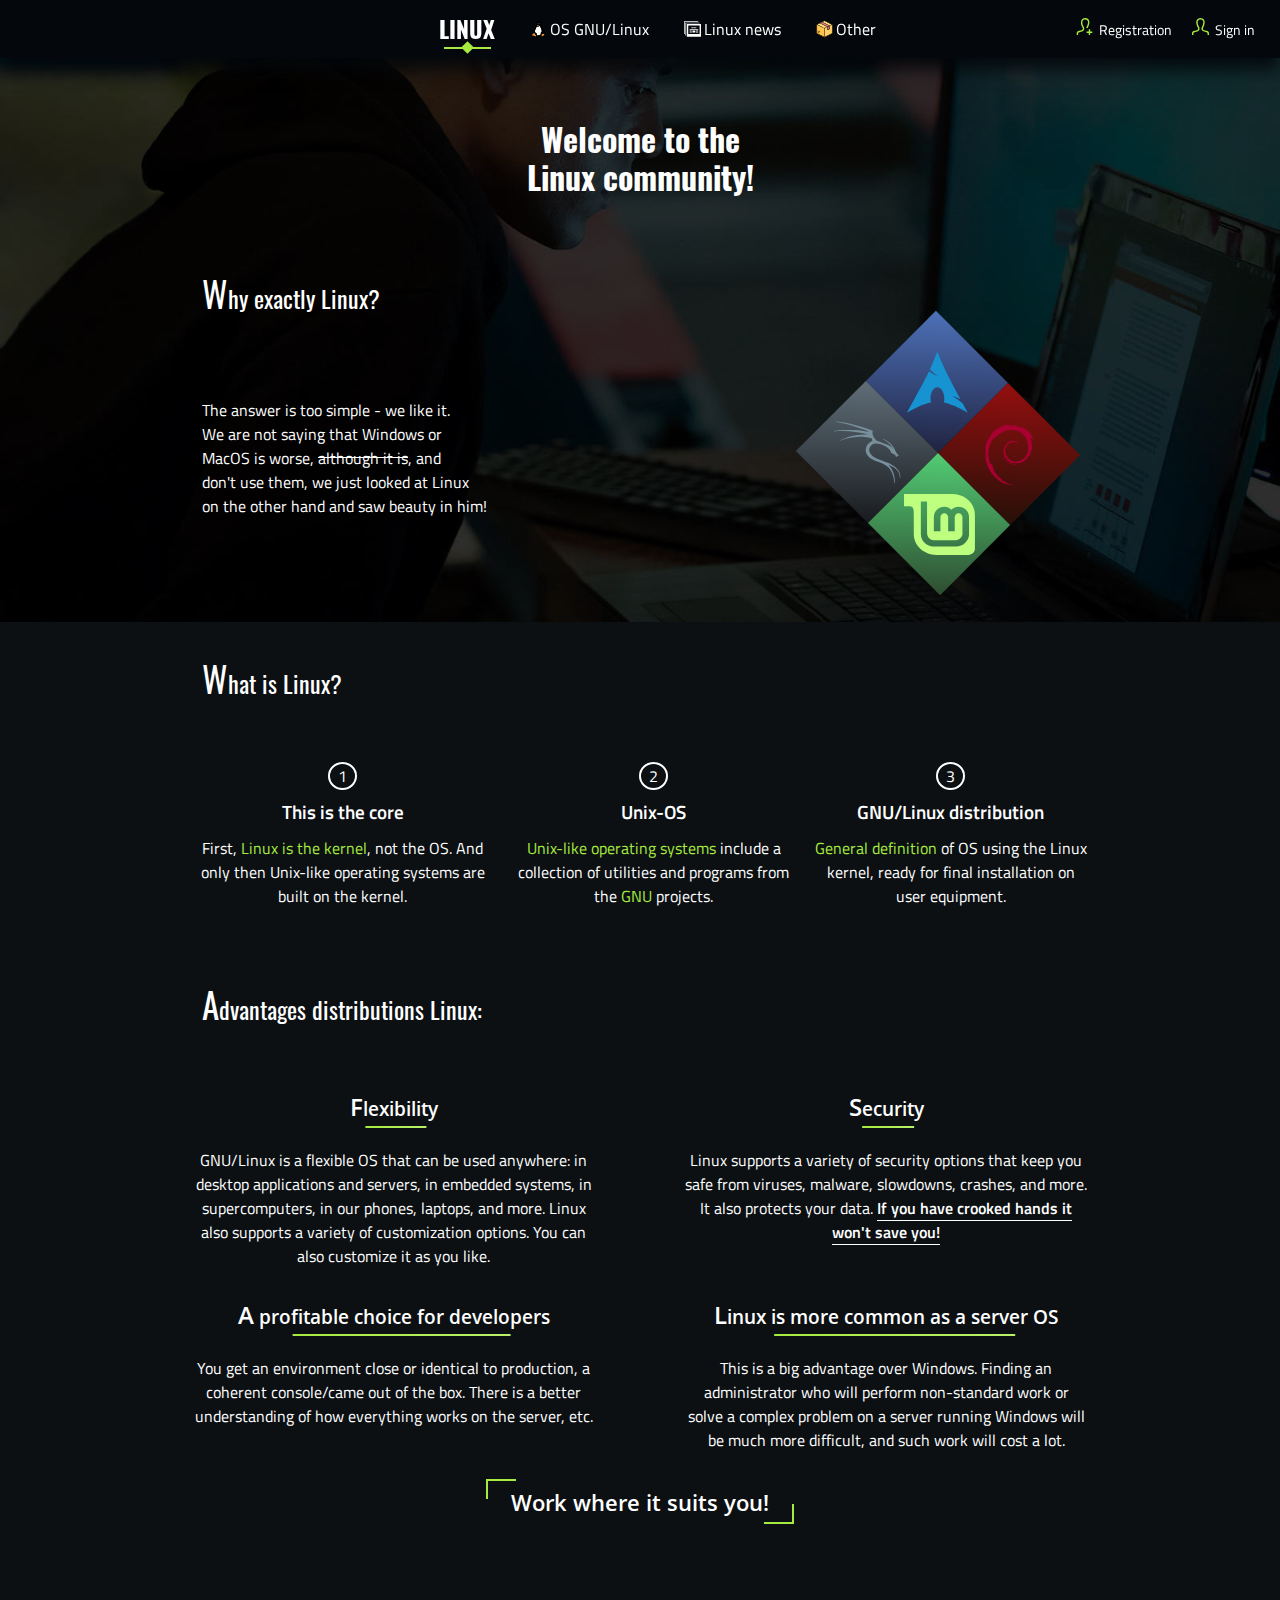
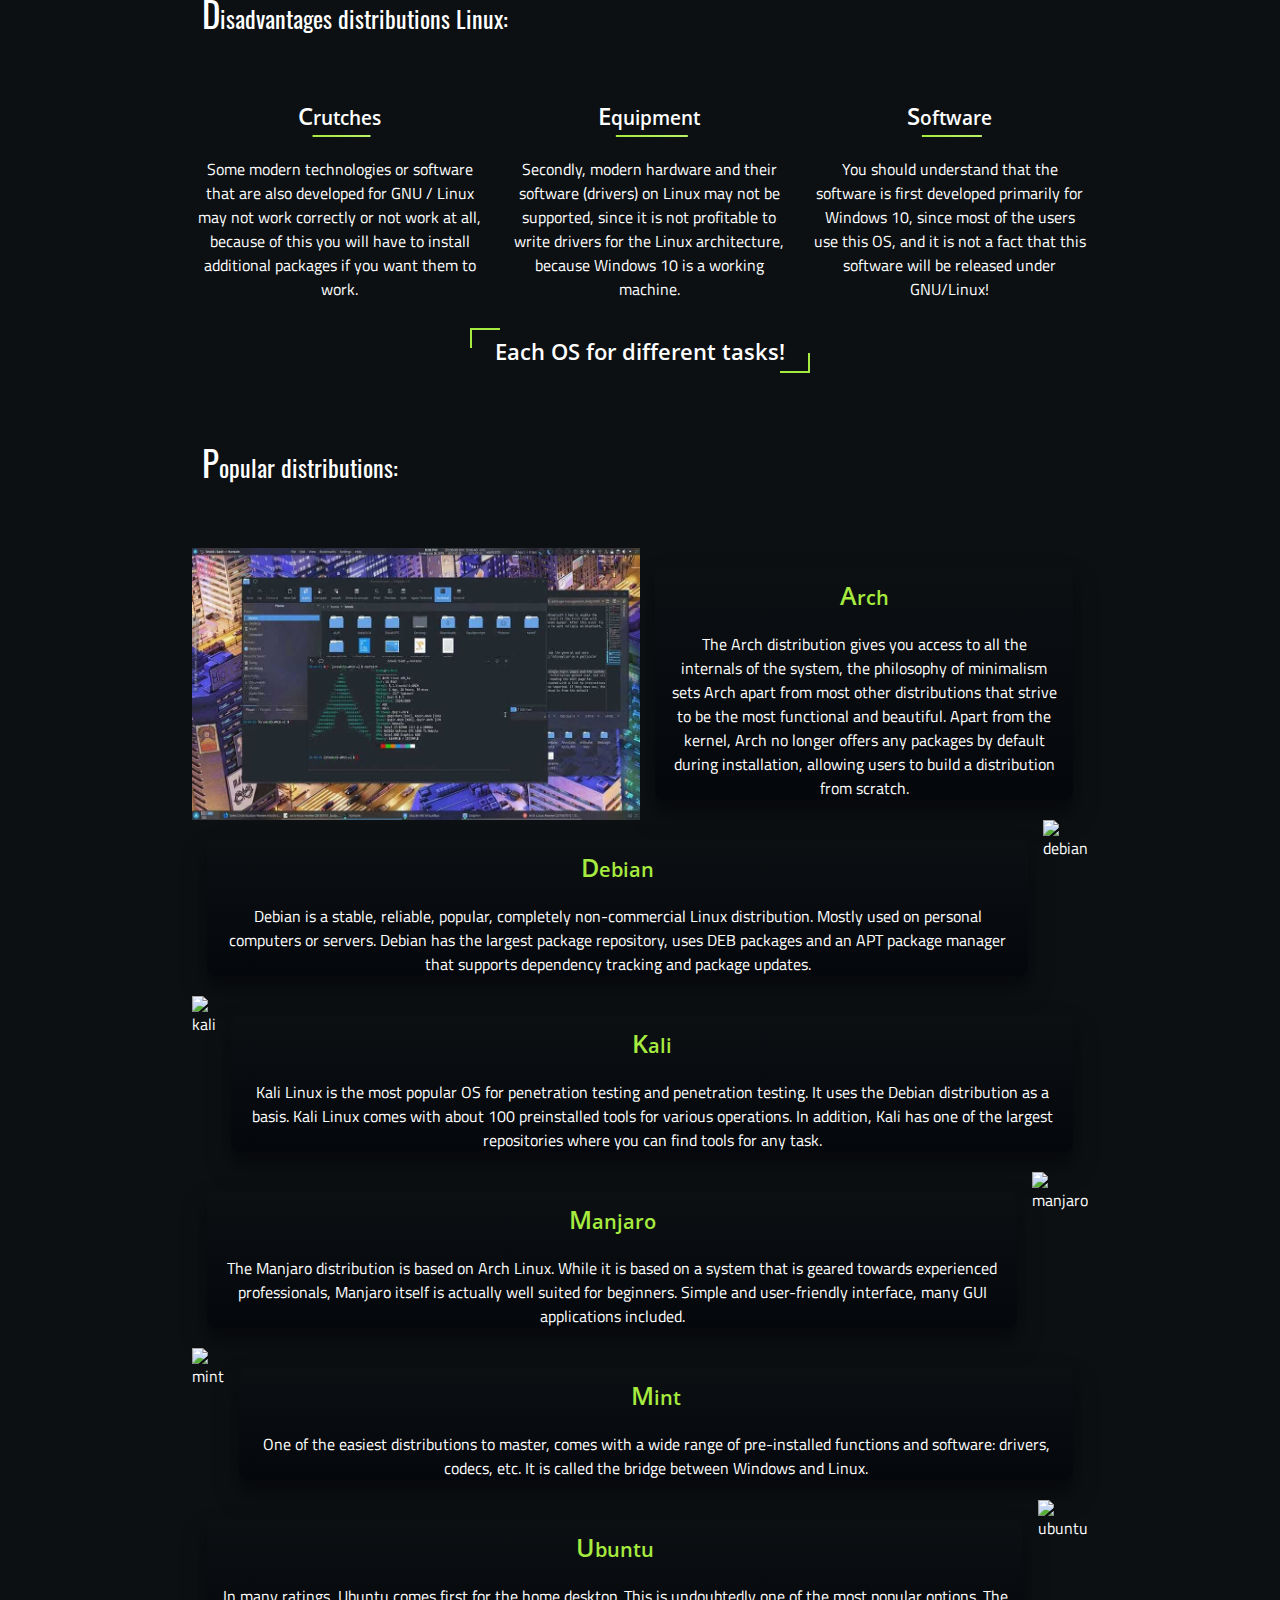
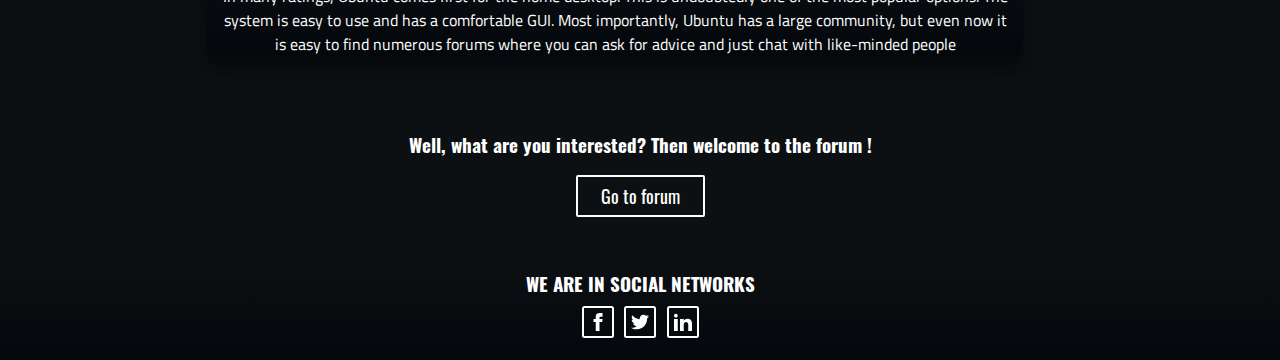
==== index.html @ 573df350 "1) поработал над оформление главное страницы; 2) поработал над оформлением карточки" ====
<!DOCTYPE html>
<html lang="en">
<head>
	<meta charset="UTF-8">
	<meta name="viewport" content="width=device-width, initial-scale=1.0, user-scalable=no">

    <link rel="stylesheet" href="css/main.css">
    <link rel="shortcut icon" href="img/iconsDistributions/linux.svg" type="image/png">
    <!-- <link rel="preload" href="css/main.css" as="style">
    <link rel="preload" href="js/pageWelcome.js" as="script">
    <link rel="preload" href="fonts/TitilliumWeb-Regular.woff" crossorigin="anonymous" as="font"> -->

    <title>Forum Linux - Welcome</title>
</head>

<body>

    <svg style="display: none;">

        <symbol id="facebook" viewBox="0 0 24 24">
            <g>
                <path d="M9 8h-3v4h3v12h5v-12h3.642l.358-4h-4v-1.667c0-.955.192-1.333 1.115-1.333h2.885v-5h-3.808c-3.596 0-5.192 1.583-5.192 4.615v3.385z"/>
            </g>
        </symbol>
    
        <symbol id="twitter" viewBox="0 0 24 24">
            <g>
                <path d="M24 4.557c-.883.392-1.832.656-2.828.775 1.017-.609 1.798-1.574 2.165-2.724-.951.564-2.005.974-3.127 
                1.195-.897-.957-2.178-1.555-3.594-1.555-3.179 0-5.515 2.966-4.797 6.045-4.091-.205-7.719-2.165-10.148-5.144-1.29 
                2.213-.669 5.108 1.523 6.574-.806-.026-1.566-.247-2.229-.616-.054 2.281 1.581 4.415 3.949 4.89-.693.188-1.452.232-2.224.084.626 
                1.956 2.444 3.379 4.6 3.419-2.07 1.623-4.678 2.348-7.29 2.04 2.179 1.397 4.768 2.212 7.548 2.212 9.142 0 14.307-7.721 13.995-14.646.962-.695 
                1.797-1.562 2.457-2.549z"/>
            </g>
        </symbol>
    
        <symbol id="linkedin" viewBox="0 0 24 24">
            <g>
                <path  d="M4.98 3.5c0 1.381-1.11 2.5-2.48 2.5s-2.48-1.119-2.48-2.5c0-1.38 1.11-2.5 
                2.48-2.5s2.48 1.12 2.48 2.5zm.02 4.5h-5v16h5v-16zm7.982 0h-4.968v16h4.969v-8.399c0-4.67 
                6.029-5.052 6.029 0v8.399h4.988v-10.131c0-7.88-8.922-7.593-11.018-3.714v-2.155z"/>
            </g>
        </symbol>
    
    </svg>

    <div class="header-wrapper">
        <header class="header">
            <div class="header__container">
                <h2 class="header__title">Linux</h2>
                <nav class="nav">
                    <ul class="nav__items">
                        <li class="nav__item">
                            <img src="img/iconsDistributions/linux.svg" alt="linux" class="nav__item-img">
                            <a href="pages/osLinux.html" class="nav__item-link main-link">OS GNU/Linux</a>
                        </li>
                        <li class="nav__item">
                            <img src="img/other/newspaper.svg" alt="newspaper" class="nav__item-img">
                            <a href="pages/linuxNews.html" class="nav__item-link main-link">Linux news</a>
                        </li>
                        <li class="nav__item">
                            <img src="img/other/package.svg" alt="package" class="nav__item-img">
                            <a href="pages/other.html" class="nav__item-link main-link">Other</a>
                        </li>
                    </ul>
                </nav>
                <div class="header__other">
                    <lu class="header__other__items">
                        <li class="header__other__item">
                            <a role="button" class="header__other__item-link link-registration main-link">
                                <img src="img/other/user-add.svg" alt="user-add" class="header__other__item-img">
                                Registration
                            </a>
                        </li>
                        <li class="header__other__item">
                            <a role="button" class="header__other__item-link link-sign-in main-link">
                                <img src="img/other/user-come.svg" alt="user-come" class="header__other__item-img">
                                Sign in
                            </a>
                        </li>
                    </lu>
                </div>
                <button type="button" class="header__burger-btn">
                    <span class="header__burger-btn-item">Menu</span>
                </button>
            </div>
        </header>
        <div class="sidebar">
            <ul class="sidebar__items">
                <li class="sidebar__item">
                    <img src="img/iconsDistributions/linux.svg" alt="linux" class="sidebar__item-img">
                    <a href="pages/osLinux.html" class="sidebar__item-link main-link">OS GNU/Linux</a>
                </li>
                <li class="sidebar__item">
                    <img src="img/other/newspaper.svg" alt="newspaper" class="sidebar__item-img">
                    <a href="pages/linuxNews.html" class="sidebar__item-link main-link">Linux News</a>
                </li>
                <li class="sidebar__item">
                    <img src="img/other/package.svg" alt="package" class="sidebar__item-img">
                    <a href="pages/other.html" class="sidebar__item-link main-link">Other</a>
                </li>
            </ul>
            <hr>
            <div class="registration-entrance">
                <ul class="sidebar__items">
                    <li class="sidebar__item">
                        <a href="#" class="sidebar__item-link link-registration main-link">
                            <img src="img/other/user-add.svg" alt="user-add">
                            Register
                        </a>
                    </li>
                    <li class="sidebar__item">
                        <a href="#" class="sidebar__item-link link-sign-in main-link">
                            <img src="img/other/user-come.svg" alt="user-come">
                            Sign in
                        </a>
                    </li>
                </ul>
            </div>
            <div class="sidebar__text">
                <h2 class="sidebar__title">
                    Linux is cool !
                </h2>
            </div>
        </div>
    </div>

    <div class="main__intro">
        <div class="container">
            <h1 class="main__intro-title">Welcome to the<br>Linux community!</h1>
            <h2 class="main__intro-content__title subtopic-title" title="Why exactly Linux?">Why exactly Linux?</h2>
            <div class="main__intro-content">
                <div class="main__intro-content__text">
                    <p>
                        The answer is too simple - we like it. </br> We are not saying that Windows or </br> MacOS is worse, <s>although it is</s>, and
                        </br> don't use them, we just looked at Linux </br> on the other hand and saw beauty in him!
                    </p>
                </div>
                <div class="main__intro-content__img-back">
                    <div class="main__intro-content__img-back-item back-blue">
                        <img src="img/iconsDistributions/arch.svg" alt="">
                    </div>
                    <div class="main__intro-content__img-back-item back-red">
                        <img src="img/iconsDistributions/debian.svg" alt="">
                    </div>
                    <div class="main__intro-content__img-back-item back-gray">
                        <img src="img/iconsDistributions/kali.svg" alt="">
                    </div>
                    <div class="main__intro-content__img-back-item back-green">
                        <img src="img/iconsDistributions/mint.svg" alt="">
                    </div>
                </div>
            </div>
        </div>
    </div>

    <div class="history">
        <div class="history__container">
            <h2 class="history__title subtopic-title" title="What is Linux?">What is Linux?</h2>
            <div class="history__content">
                <div class="history__content__items">
                    <div class="history__content-item">
                        <div class="history__content-item-score">
                            <span>1</span>
                        </div>
                        <h3 class="history__content-item-title">This is the core</h3>
                        <div class="history__content-item-description">
                            <p>
                                First, <a href="https://en.wikipedia.org/wiki/Linux_kernel" target="blank" class="description-link main-link">Linux is the kernel</a>,
                                not the OS. And only then Unix-like operating systems are built on the kernel.
                            </p>
                        </div>
                    </div>
                    <div class="history__content-item">
                        <div class="history__content-item-score">
                            <span>2</span>
                        </div>
                        <h3 class="history__content-item-title">Unix-OS</h3>
                        <div class="history__content-item-description">
                            <p>
                                <a href="https://en.wikipedia.org/wiki/Unix-like" target="blank" class="description-link main-link">Unix-like operating systems</a>
                                include a collection of utilities and programs from the <a href="https://en.wikipedia.org/wiki/GNU" target="blank" class="description-link main-link">
                                GNU</a> projects.
                            </p>
                        </div>
                    </div>
                    <div class="history__content-item">
                        <div class="history__content-item-score">
                            <span>3</span>
                        </div>
                        <h3 class="history__content-item-title">GNU/Linux distribution</h3>
                        <div class="history__content-item-description">
                            <p>
                                <a href="https://en.wikipedia.org/wiki/Linux_distribution" target="blank" class="description-link main-link">General definition</a>
                                of OS using the Linux kernel, ready for final installation on user equipment.
                            </p>
                        </div>
                    </div>
                </div>
                <div class="history__content__btns">
                    <a role="button" class="slider__btn slider__btn__left hide">
                        <img src="img/other/arrow.svg" alt="">
                    </a>
                    <a role="button" class="slider__btn slider__btn__right">
                        <img src="img/other/arrow.svg" alt="">
                    </a>
                </div>
            </div>
        </div>
    </div>

    <div class="advantages">
        <div class="container">
            <h2 class="advantages__title subtopic-title">Advantages distributions Linux:</h2>
            <div class="advantages__items">
                <div class="advantages__item">
                    <h3 class="advantages__item-title">Flexibility</h3>
                    <div class="advantages__item-description">
                        <p>
                            GNU/Linux is a flexible OS that can be used anywhere: in desktop applications and servers, in
                            embedded systems, in supercomputers, in our phones, laptops, and more. Linux also supports
                            a variety of customization options. You can also customize it as you like.
                        </p>
                    </div>
                </div>
                <div class="advantages__item">
                    <h3 class="advantages__item-title">Security</h3>
                    <div class="advantages__item-description">
                        <p>
                            Linux supports a variety of security options that keep you safe from viruses, malware,
                            slowdowns, crashes, and more. It also protects your data.
                            <span>If you have crooked hands it won't save you!</span>
                        </p>
                    </div>
                </div>
                <div class="advantages__item">
                    <h3 class="advantages__item-title">A profitable choice for developers</h3>
                    <div class="advantages__item-description">
                        <p>
                            You get an environment close or identical to production, a coherent console/came out of the box.
                            There is a better understanding of how everything works on the server, etc.
                        </p>
                    </div>
                </div>
                <div class="advantages__item">
                    <h3 class="advantages__item-title">Linux is more common as a server OS</h3>
                    <div class="advantages__item-description">
                        <p>
                            This is a big advantage over Windows. Finding an administrator who will perform non-standard work or
                            solve a complex problem on a server running Windows will be much more difficult, and such work will cost a lot.
                        </p>
                    </div>
                </div>
            </div>
            <div class="advantages__quote">
                <h3 class="quote">Work where it suits you!</h3>
            </div>
        </div>
    </div>

    <div class="disadvantages">
        <div class="container">
            <h2 class="disadvantages__title subtopic-title">Disadvantages distributions Linux:</h2>
            <div class="disadvantages__items">
                <div class="disadvantages__item">
                    <h3 class="disadvantages__item-title">Crutches</h3>
                    <div class="disadvantages__item-description">
                        <p>
                            Some modern technologies or software that are also developed for GNU / Linux may not work correctly
                            or not work at all, because of this you will have to install additional packages if you want them to work.
                        </p>
                    </div>
                </div>
                <div class="disadvantages__item">
                    <h3 class="disadvantages__item-title">Equipment</h3>
                    <div class="disadvantages__item-description">
                        <p>
                            Secondly, modern hardware and their software (drivers) on Linux may not be supported, since
                            it is not profitable to write drivers for the Linux architecture, because Windows 10 is a working machine.
                        </p>
                    </div>
                </div>
                <div class="disadvantages__item">
                    <h3 class="disadvantages__item-title">Software</h3>
                    <div class="disadvantages__item-description">
                        <p>
                            You should understand that the software is first developed primarily for Windows 10, since most of
                            the users use this OS, and it is not a fact that this software will be released under GNU/Linux!
                        </p>
                    </div>
                </div>
            </div>
            <h3 class="quote">Each OS for different tasks!</h3>
        </div>
    </div>

    <div class="pop-distributions">
        <div class="container">
            <h2 class="pop-distributions__title subtopic-title">Popular distributions:</h2>
            <div class="pop-distributions__content">
                <div class="pop-distributions__content__items">
                    <div class="pop-distributions__content-item">
                        <img src="img/popularDistributions/arch.jpg" data="img/popularDistributions/arch.jpg" alt="arch" class="pop-distributions__content-item-img">
                        <div class="pop-distributions__content-item-text">
                            <h4 class="pop-distributions__content-item-title">
                                <a href="https://en.wikipedia.org/wiki/Arch_Linux" target="blank" class="pop-distributions__content-item-link main-link">Arch</a>
                            </h4>
                            <div class="pop-distributions__content-item-description">
                                <p>
                                    The Arch distribution gives you access to all the internals of the system, the philosophy
                                    of minimalism sets Arch apart from most other distributions that strive to be the most
                                    functional and beautiful. Apart from the kernel, Arch no longer offers any packages by
                                    default during installation, allowing users to build a distribution from scratch.
                                </p>
                            </div>
                        </div>
                    </div>
                    <div class="pop-distributions__content-item">
                        <div class="pop-distributions__content-item-text">
                            <h4 class="pop-distributions__content-item-title">
                                <a href="https://en.wikipedia.org/wiki/Debian" target="blank" class="pop-distributions__content-item-link main-link">Debian</a>
                            </h4>
                            <div class="pop-distributions__content-item-description">
                                <p>
                                    Debian is a stable, reliable, popular, completely non-commercial Linux distribution. Mostly
                                    used on personal computers or servers. Debian has the largest package repository, uses DEB
                                    packages and an APT package manager that supports dependency tracking and package updates.
                                </p>
                            </div>
                        </div>
                        <img src="" data="img/popularDistributions/debian.jpg" alt="debian" class="pop-distributions__content-item-img">
                    </div>
                    <div class="pop-distributions__content-item">
                        <img src="" data="img/popularDistributions/kali.jpg" alt="kali" class="pop-distributions__content-item-img">
                        <div class="pop-distributions__content-item-text">
                            <h4 class="pop-distributions__content-item-title">
                                <a href="https://en.wikipedia.org/wiki/Kali_Linux" target="blank" class="pop-distributions__content-item-link main-link">Kali</a>
                            </h4>
                            <div class="pop-distributions__content-item-description">
                                <p>
                                    Kali Linux is the most popular OS for penetration testing and penetration testing. It uses
                                    the Debian distribution as a basis. Kali Linux comes with about 100 preinstalled tools for various
                                    operations. In addition, Kali has one of the largest repositories where you can find tools
                                    for any task.
                                </p>
                            </div>
                        </div>
                    </div>
                    <div class="pop-distributions__content-item">
                        <div class="pop-distributions__content-item-text">
                            <h4 class="pop-distributions__content-item-title">
                                <a href="https://en.wikipedia.org/wiki/Manjaro" target="blank" class="pop-distributions__content-item-link main-link">Manjaro</a>
                            </h4>
                            <div class="pop-distributions__content-item-description">
                                <p>
                                    The Manjaro distribution is based on Arch Linux. While it is based on a system that is geared
                                    towards experienced professionals, Manjaro itself is actually well suited for beginners.
                                    Simple and user-friendly interface, many GUI applications included.
                                </p>
                            </div>
                        </div>
                        <img src="" data="img/popularDistributions/manjaro.jpg" alt="manjaro" class="pop-distributions__content-item-img">
                    </div>
                    <div class="pop-distributions__content-item">
                        <img src="" data="img/popularDistributions/mint.jpg" alt="mint" class="pop-distributions__content-item-img">
                        <div class="pop-distributions__content-item-text">
                            <h4 class="pop-distributions__content-item-title">
                                <a href="https://en.wikipedia.org/wiki/Linux_Mint" target="blank" class="pop-distributions__content-item-link main-link">Mint</a>
                            </h4>
                            <div class="pop-distributions__content-item-description">
                                <p>
                                    One of the easiest distributions to master, comes with a wide range of pre-installed
                                    functions and software: drivers, codecs, etc. It is called the bridge between Windows and Linux.
                                </p>
                            </div>
                        </div>
                    </div>
                    <div class="pop-distributions__content-item">
                        <div class="pop-distributions__content-item-text">
                            <h4 class="pop-distributions__content-item-title">
                                <a href="https://en.wikipedia.org/wiki/Ubuntu" target="blank" class="pop-distributions__content-item-link main-link">Ubuntu</a>
                            </h4>
                            <div class="pop-distributions__content-item-description">
                                <p>
                                    In many ratings, Ubuntu comes first for the home desktop. This is undoubtedly one of
                                    the most popular options. The system is easy to use and has a comfortable GUI. Most importantly, Ubuntu has a large community,
                                    but even now it is easy to find numerous forums where you can ask for advice and just chat with like-minded people
                                </p>
                            </div>
                        </div>
                        <img src="" data="img/popularDistributions/ubuntu.jpg" alt="ubuntu" class="pop-distributions__content-item-img">
                    </div>
                </div>
            </div>
            <div class="pop-distributions-back-btn">
                <h3>Well, what are you interested? Then welcome to the forum !</h3>
                <a href="main.html" class="pop-distributions-btn">Go to forum</a>
            </div>
        </div>
    </div>

    <footer class="footer">
        <div class="container">
            <h3 class="footer__title">We are in social networks</h3>
            <div class="footer__items-socialnet">
                <div class="footer__item-socialnet">
                    <a href="#" class="footer__item-socialnet-link">
                        <svg class="footer__item-socialnet-img">
                            <use xlink:href="#facebook"></use>
                        </svg>
                    </a>
                </div>
                <div class="footer__item-socialnet">
                    <a href="#" class="footer__item-socialnet-link">
                        <svg class="footer__item-socialnet-img">
                            <use xlink:href="#twitter"></use>
                        </svg>
                    </a>
                    </div>
                <div class="footer__item-socialnet">
                    <a href="#" class="footer__item-socialnet-link">
                        <svg class="footer__item-socialnet-img">
                            <use xlink:href="#linkedin"></use>
                        </svg>
                    </a>
                </div>
            </div>
        </div>
    </footer>

    <script src="js/pageWelcome.js"></script>
    <script src="js/script.js"></script>
    <script src="js/mainApp.js"></script>

</body>

</html>
---- css/main.css ----
@font-face {
  font-family: 'Titillium Web';
  src: url("../fonts/TitilliumWeb-SemiBold.woff") format("woff");
  font-weight: 700;
  font-style: normal;
  font-display: swap;
}

@font-face {
  font-family: 'Titillium Web';
  src: url("../fonts/TitilliumWeb-Regular.woff") format("woff");
  font-weight: 400;
  font-style: normal;
  font-display: swap;
}

@font-face {
  font-family: 'Titillium Web';
  src: url("../fonts/TitilliumWeb-Light.woff") format("woff");
  font-weight: 300;
  font-style: normal;
  font-display: swap;
}

@font-face {
  font-family: 'Oswald';
  src: url("../fonts/Oswald-Regular.woff") format("woff");
  font-weight: 400;
  font-style: normal;
  font-display: swap;
}

@font-face {
  font-family: 'Oswald';
  src: url("../fonts/Oswald-Bold.woff") format("woff");
  font-weight: 700;
  font-style: normal;
  font-display: swap;
}

@font-face {
  font-family: 'Open Sans';
  src: url("../fonts/OpenSans-SemiBold.woff") format("woff");
  font-weight: 700;
  font-style: normal;
  font-display: swap;
}

*,
*::before,
*::after {
  -webkit-box-sizing: border-box;
          box-sizing: border-box;
}

::-webkit-scrollbar {
  width: 7px;
  height: 4px;
  background-color: #04070b;
}

::-webkit-scrollbar-thumb {
  background-color: rgba(186, 240, 105, 0.9);
  border-radius: 8px;
}

body {
  margin: 0;
  font-family: "Titillium Web", sans-serif;
  background: #0c1013;
  color: #fff;
}

h1, h2, h3, h4, h5, h6, p, li, ul {
  margin: 0;
  padding: 0;
}

a {
  text-decoration: none;
}

hr {
  border: 0.5px solid #a6eb3f;
  width: 70%;
  margin: 15px auto;
}

.quote {
  margin: 0 auto;
  font-size: 22px;
  margin-top: 5px;
  font-family: "Open Sans", sans-serif;
  position: relative;
  display: table;
}

.quote:before {
  content: "";
  position: absolute;
  top: -25%;
  left: -25px;
  width: 30px;
  height: 20px;
  border-top: 2px solid #a6eb3f;
  border-left: 2px solid #a6eb3f;
}

.quote:after {
  content: "";
  position: absolute;
  bottom: -25%;
  right: -25px;
  width: 30px;
  height: 20px;
  border-bottom: 2px solid #a6eb3f;
  border-right: 2px solid #a6eb3f;
}

@media (max-width: 350px) {
  .quote:before, .quote:after {
    display: none;
  }
}

.main-link {
  position: relative;
  -webkit-transition: all 0.2s;
  transition: all 0.2s;
}

.main-link:before {
  content: "";
  width: 0;
  height: 2.5px;
  position: absolute;
  bottom: -3px;
  left: 50%;
  background: -webkit-gradient(linear, left top, right top, from(#a6eb3f), to(#baf069));
  background: linear-gradient(to right, #a6eb3f, #baf069);
  -webkit-transition: all 0.3s;
  transition: all 0.3s;
}

.main-link:hover:before {
  width: 100%;
  left: 0;
}

.description-link {
  color: #a6eb3f;
}

.subtopic-title {
  margin-bottom: 60px;
  margin-left: 10px;
  font-family: "Oswald", sans-serif;
  font-weight: 400;
  display: inline-block;
}

.subtopic-title:first-letter {
  font-size: 35px;
}

@media (max-width: 425px) {
  .subtopic-title {
    margin-bottom: 40px;
  }
}

.container {
  max-width: 70%;
  margin: 0 auto;
  position: relative;
  z-index: 5;
}

@media (max-width: 940px) {
  .container {
    max-width: 80%;
  }
}

@media (max-width: 425px) {
  .container {
    max-width: 85%;
  }
}

.slider__btn {
  margin: 8px;
  cursor: pointer;
}

.slider__btn.hide {
  pointer-events: none;
  opacity: 0.4;
}

.slider__btn__left img {
  -webkit-transform: rotate(180deg);
          transform: rotate(180deg);
}

.sidebar {
  height: 100vh;
  width: 30%;
  right: -30%;
  position: fixed;
  -webkit-transition: all 0.45s;
  transition: all 0.45s;
  background-color: #04070b;
  overflow: scroll;
}

.sidebar .registration-entrance {
  margin-top: 30px;
}

.sidebar .registration-entrance img {
  width: 24px;
}

.sidebar.active {
  right: 0;
}

.sidebar__items {
  margin: 12px auto auto;
  max-width: 55%;
}

.sidebar__item {
  list-style: none;
  margin: 12px 0;
  display: -webkit-box;
  display: -ms-flexbox;
  display: flex;
}

.sidebar__item-img {
  width: 28px;
  margin-right: 15px;
}

.sidebar__item-link {
  color: #fff;
}

.sidebar__item:last-child {
  margin-bottom: 0;
}

.sidebar__title {
  text-align: center;
  margin-top: 25%;
  font-size: 22px;
  font-family: "Oswald", sans-serif;
}

@media (min-width: 701px) {
  .sidebar {
    width: 30%;
    right: -30%;
  }
  .sidebar.active {
    right: -30%;
  }
}

@media (max-width: 700px) {
  .sidebar {
    width: 38%;
    right: -38%;
  }
}

@media (max-width: 500px) {
  .sidebar {
    width: 53%;
    right: -53%;
  }
}

@media (max-width: 350px) {
  .sidebar {
    width: 70%;
    right: -70%;
  }
}

.header {
  display: -webkit-box;
  display: -ms-flexbox;
  display: flex;
  -webkit-box-align: center;
      -ms-flex-align: center;
          align-items: center;
  background: #04070b;
  -webkit-box-shadow: 0 13px 15px -1px rgba(4, 7, 11, 0.85);
          box-shadow: 0 13px 15px -1px rgba(4, 7, 11, 0.85);
  width: 100%;
  position: relative;
  height: 58px;
}

.header__container {
  max-width: 1030px;
  margin: 0 auto;
  display: -webkit-box;
  display: -ms-flexbox;
  display: flex;
  -webkit-box-align: center;
      -ms-flex-align: center;
          align-items: center;
}

.header-wrapper {
  position: fixed;
  width: 100%;
  z-index: 20;
}

.header .nav {
  max-width: 100%;
  display: -webkit-box;
  display: -ms-flexbox;
  display: flex;
  -webkit-box-align: center;
      -ms-flex-align: center;
          align-items: center;
}

.header .nav__items {
  display: -webkit-box;
  display: -ms-flexbox;
  display: flex;
  padding: 0;
}

.header .nav__item {
  list-style: none;
  display: -webkit-box;
  display: -ms-flexbox;
  display: flex;
  -webkit-box-orient: horizontal;
  -webkit-box-direction: normal;
      -ms-flex-direction: row;
          flex-direction: row;
  margin-right: 35px;
}

.header .nav__item:last-child {
  margin-right: 0;
}

.header .nav__item-img {
  width: 17px;
  margin-right: 3px;
}

.header .nav__item-link {
  color: #fff;
}

.header__other {
  position: absolute;
  right: 25px;
}

.header__other__items {
  display: -webkit-box;
  display: -ms-flexbox;
  display: flex;
}

.header__other__item {
  list-style: none;
  display: -webkit-box;
  display: -ms-flexbox;
  display: flex;
  margin-right: 20px;
}

.header__other__item:last-child {
  margin-right: 0;
}

.header__other__item-img {
  width: 17px;
  margin-right: 3px;
}

.header__other__item-link {
  color: #fff;
  font-size: 14px;
  cursor: pointer;
}

.header__title {
  margin: 0 35px;
  text-transform: uppercase;
  font-size: 23px;
  position: relative;
  font-family: "Oswald", sans-serif;
}

.header__title:after {
  content: "";
  background: #a6eb3f;
  position: absolute;
  width: 84%;
  height: 2.5px;
  bottom: -3px;
  left: 4.9px;
}

.header__title:before {
  content: "";
  background: #a6eb3f;
  position: absolute;
  width: 9px;
  height: 9px;
  bottom: -6px;
  left: 42%;
  -webkit-transform: rotate(45deg);
          transform: rotate(45deg);
}

.header__title .nav:nth-child(3) {
  margin-left: 60px;
}

.header__burger-btn {
  display: none;
  padding: 10px 1px;
  margin-top: 5px;
  cursor: pointer;
  position: absolute;
  background: none;
  outline: none;
  border: none;
  right: 10%;
}

.header__burger-btn-item {
  display: block;
  width: 22px;
  height: 3.5px;
  font-size: 0;
  color: transparent;
  border-radius: 4px;
  position: relative;
  background-color: #a6eb3f;
}

.header__burger-btn-item:before, .header__burger-btn-item:after {
  content: "";
  height: 100%;
  background-color: #a6eb3f;
  border-radius: 4px;
  width: 22px;
  height: 3.5px;
  position: absolute;
  right: 0;
  -webkit-transition: all 0.3s;
  transition: all 0.3s;
}

.header__burger-btn-item:before {
  top: -8px;
}

.header__burger-btn-item:after {
  bottom: -8px;
}

.header__burger-btn.active-btn .header__burger-btn-item {
  width: 0;
}

.header__burger-btn.active-btn .header__burger-btn-item:before {
  -webkit-transform: rotate(45deg);
          transform: rotate(45deg);
  top: 0;
  width: 24px;
}

.header__burger-btn.active-btn .header__burger-btn-item:after {
  -webkit-transform: rotate(-45deg);
          transform: rotate(-45deg);
  bottom: 0;
  width: 24px;
}

@media (max-width: 1100px) {
  .header__other__item-link {
    font-size: 0;
    color: transparent;
  }
  .header__other__item-img {
    margin-bottom: 3px;
  }
}

@media (max-width: 820px) {
  .header__other {
    position: fixed;
    top: 83%;
    right: 4%;
    background-color: #04070b;
    border-radius: 20px;
  }
  .header__other__items {
    display: block;
  }
  .header__other__item {
    margin: 0 7px 18px 7px;
  }
  .header__other__item:first-child {
    margin-top: 18px;
  }
  .header__other__item img {
    margin: 0;
    -webkit-transition: -webkit-transform 0.15s;
    transition: -webkit-transform 0.15s;
    transition: transform 0.15s;
    transition: transform 0.15s, -webkit-transform 0.15s;
  }
  .header__other__item img:hover {
    -webkit-transform: scale(1.15);
            transform: scale(1.15);
  }
  .header__other .main-link:before {
    display: none;
  }
}

@media (max-width: 700px) {
  .header .nav__item {
    margin-right: 20px;
  }
}

@media (max-width: 620px) {
  .header {
    height: 56px;
  }
  .header__container {
    width: 80%;
  }
  .header__title {
    margin: 0;
  }
  .header__burger-btn {
    display: block;
  }
  .header .nav, .header__other {
    display: none;
  }
}

.main__intro {
  padding-top: 120px;
  position: relative;
  background: url("../img/other/MrRobot.jpg") center no-repeat;
  background-size: cover;
  padding-bottom: 70px;
}

.main__intro::after {
  content: '';
  position: absolute;
  top: 0;
  left: 0;
  right: 0;
  bottom: 0;
  background: rgba(0, 0, 0, 0.8);
  z-index: 2;
}

.main__intro-title {
  line-height: 1.2;
  font-family: "Oswald", sans-serif;
  font-size: 32px;
  text-align: center;
}

.main__intro-content {
  margin-top: 35px;
  display: -webkit-box;
  display: -ms-flexbox;
  display: flex;
  -webkit-box-pack: justify;
      -ms-flex-pack: justify;
          justify-content: space-between;
  -webkit-box-align: center;
      -ms-flex-align: center;
          align-items: center;
}

.main__intro-content p {
  margin-top: 10px;
  padding: 10px;
}

.main__intro-content__title {
  margin-left: 10px;
  margin-bottom: 0;
  margin-top: 70px;
}

.main__intro-content__img-back {
  display: -webkit-box;
  display: -ms-flexbox;
  display: flex;
  -ms-flex-wrap: wrap;
      flex-wrap: wrap;
  -webkit-transform: rotate(45deg);
          transform: rotate(45deg);
  margin-left: 5%;
  -webkit-box-pack: center;
      -ms-flex-pack: center;
          justify-content: center;
}

.main__intro-content__img-back-item {
  width: 34%;
  display: -webkit-box;
  display: -ms-flexbox;
  display: flex;
}

.main__intro-content__img-back-item.back-red {
  background: -webkit-gradient(linear, left top, right bottom, from(#940f0f), to(#261008));
  background: linear-gradient(to right bottom, #940f0f, #261008);
}

.main__intro-content__img-back-item.back-blue {
  background: -webkit-gradient(linear, left top, right bottom, from(#4d71b8), to(#202341));
  background: linear-gradient(to right bottom, #4d71b8, #202341);
}

.main__intro-content__img-back-item.back-green {
  background: -webkit-gradient(linear, left top, right bottom, from(#52cc74), to(#2e4d31));
  background: linear-gradient(to right bottom, #52cc74, #2e4d31);
}

.main__intro-content__img-back-item.back-gray {
  background: -webkit-gradient(linear, left top, right bottom, from(#606e78), to(#181b1f));
  background: linear-gradient(to right bottom, #606e78, #181b1f);
}

.main__intro-content__img-back img {
  width: 75px;
  padding: 2px;
  margin: 12px auto;
  -webkit-transform: rotate(-45deg);
          transform: rotate(-45deg);
}

@media (min-width: 635px) and (max-width: 790px) {
  .main__intro-content__img-back-item {
    width: 38%;
  }
}

@media (max-width: 635px) {
  .main__intro-content {
    -ms-flex-wrap: wrap;
        flex-wrap: wrap;
  }
  .main__intro-content__text {
    margin: 0 auto;
    text-align: center;
  }
  .main__intro-content__img-back {
    margin: 25% auto 0;
  }
}

@media (max-width: 360px) {
  .main__intro-content__img-back-item {
    width: 34%;
  }
  .main__intro-content__img-back-item img {
    width: 70px;
    padding: 0;
  }
}

.history {
  margin-top: 30px;
  position: relative;
}

.history__container {
  max-width: 70%;
  margin: 0 auto;
}

.history__content__items {
  display: -webkit-box;
  display: -ms-flexbox;
  display: flex;
  -webkit-transition: -webkit-transform 0.5s;
  transition: -webkit-transform 0.5s;
  transition: transform 0.5s;
  transition: transform 0.5s, -webkit-transform 0.5s;
}

.history__content__btns {
  text-align: center;
  margin-top: 25px;
  display: none;
}

.history__content-item {
  text-align: center;
  -webkit-transition: all 0.2s;
  transition: all 0.2s;
  border-radius: 8px;
}

.history__content-item:nth-child(2) {
  margin: 0 20px;
}

.history__content-item-score span {
  border: 2px solid #fff;
  border-radius: 50%;
  padding: 0 8px;
}

.history__content-item-title {
  margin: 10px 0;
}

.history__content-item:hover {
  -webkit-transform: scale(1.05);
          transform: scale(1.05);
  background: -webkit-gradient(linear, left bottom, left top, from(#04070b), to(#0c1013));
  background: linear-gradient(to top, #04070b, #0c1013);
  -webkit-box-shadow: 0 14px 28px rgba(0, 0, 0, 0.25), 0 10px 10px rgba(0, 0, 0, 0.22);
          box-shadow: 0 14px 28px rgba(0, 0, 0, 0.25), 0 10px 10px rgba(0, 0, 0, 0.22);
}

@media (min-width: 619px) {
  .history .history__content__items {
    -webkit-transform: translateX(0%);
            transform: translateX(0%);
  }
}

@media (max-width: 620px) {
  .history .history__content__btns {
    display: block;
  }
  .history .history__container {
    overflow: hidden;
    max-width: 85%;
    margin: 0 auto;
  }
  .history .history__content__items {
    -webkit-transform: translateX(0%);
            transform: translateX(0%);
  }
  .history .history__content-item {
    padding-top: 5px;
    -webkit-box-flex: 0;
        -ms-flex: 0 0 100%;
            flex: 0 0 100%;
    max-width: 100%;
  }
}

@media (max-width: 425px) {
  .history .history__container {
    max-width: 90%;
  }
}

.advantages {
  margin-top: 70px;
}

.advantages__items {
  display: -webkit-box;
  display: -ms-flexbox;
  display: flex;
  -webkit-box-pack: justify;
      -ms-flex-pack: justify;
          justify-content: space-between;
  -ms-flex-wrap: wrap;
      flex-wrap: wrap;
}

.advantages__item {
  text-align: center;
  margin: 0 20px 30px 0;
  width: 45%;
}

.advantages__item-title {
  margin-bottom: 25px;
  position: relative;
  display: inline-block;
  font-family: "Open Sans", sans-serif;
}

.advantages__item-title:first-letter {
  font-size: 24px;
}

.advantages__item-title:after {
  content: "";
  position: absolute;
  bottom: -5px;
  left: 0;
  width: 70%;
  height: 2px;
  -webkit-transform: translate(25%);
          transform: translate(25%);
  background: -webkit-gradient(linear, left top, right top, from(#a6eb3f), to(#baf069));
  background: linear-gradient(to right, #a6eb3f, #baf069);
}

.advantages__item-description span {
  font-weight: 700;
  border-bottom: 1.5px solid #fff;
}

.advantages__item:nth-child(even) {
  margin-right: 0;
}

@media (max-width: 500px) {
  .advantages .advantages__item {
    width: 100%;
    margin: 0 20px 30px 20px;
  }
}

.disadvantages {
  margin-top: 70px;
}

.disadvantages__items {
  display: -webkit-box;
  display: -ms-flexbox;
  display: flex;
  -webkit-box-pack: justify;
      -ms-flex-pack: justify;
          justify-content: space-between;
  text-align: center;
}

.disadvantages__item {
  margin: 0 20px 30px 0;
  max-width: 33.333%;
}

.disadvantages__item-title {
  margin-bottom: 25px;
  font-family: "Open Sans", sans-serif;
  display: inline-block;
  position: relative;
}

.disadvantages__item-title:first-letter {
  font-size: 24px;
}

.disadvantages__item-title:after {
  content: "";
  position: absolute;
  bottom: -5px;
  left: 0;
  width: 70%;
  height: 2px;
  -webkit-transform: translate(25%);
          transform: translate(25%);
  background: -webkit-gradient(linear, left top, right top, from(#a6eb3f), to(#baf069));
  background: linear-gradient(to right, #a6eb3f, #baf069);
}

.disadvantages__item:last-child {
  margin-right: 0;
}

@media (max-width: 840px) {
  .disadvantages .disadvantages__items {
    -ms-flex-wrap: wrap;
        flex-wrap: wrap;
  }
  .disadvantages .disadvantages__item {
    margin: 0 20px 30px 20px;
    max-width: 100%;
  }
}

.pop-distributions {
  margin-top: 70px;
}

.pop-distributions__content-item {
  display: -webkit-box;
  display: -ms-flexbox;
  display: flex;
}

.pop-distributions__content-item-text {
  margin: 20px 15px;
  text-align: center;
  border-radius: 8px;
  background: -webkit-gradient(linear, left bottom, left top, from(#04070b), to(#0c1013));
  background: linear-gradient(to top, #04070b, #0c1013);
  -webkit-box-shadow: 0 14px 28px rgba(0, 0, 0, 0.25), 0 10px 10px rgba(0, 0, 0, 0.22);
          box-shadow: 0 14px 28px rgba(0, 0, 0, 0.25), 0 10px 10px rgba(0, 0, 0, 0.22);
}

.pop-distributions__content-item-title {
  margin-bottom: 20px;
  margin-top: 10px;
  font-size: 20px;
  font-family: "Open Sans", sans-serif;
}

.pop-distributions__content-item-title:first-letter {
  font-size: 25px;
}

.pop-distributions__content-item-link {
  color: #a6eb3f;
}

.pop-distributions__content-item-description {
  padding: 0 15px;
}

.pop-distributions__content-item-img {
  max-width: 50%;
}

.pop-distributions-back-btn {
  text-align: center;
  margin-top: 55px;
}

.pop-distributions-back-btn h3 {
  margin-bottom: 25px;
  font-family: "Oswald", sans-serif;
}

.pop-distributions-btn {
  padding: 6px 23px;
  font-size: 18px;
  font-family: "Oswald", sans-serif;
  color: #fff;
  margin-top: 40px;
  border: 0;
  border-radius: 2px;
  -webkit-transition: background-color 0.15s, color 0.15s;
  transition: background-color 0.15s, color 0.15s;
  border: 2px solid #fff;
  border-radius: 2px;
}

.pop-distributions-btn:hover {
  background-color: #baf069;
  color: #0c1013;
  border: 2px solid #a6eb3f;
}

@media (max-width: 940px) {
  .pop-distributions__content-item {
    -ms-flex-wrap: wrap;
        flex-wrap: wrap;
  }
  .pop-distributions__content-item-text {
    margin: 20px 5px;
  }
  .pop-distributions__content-item-img {
    max-width: 100%;
    border-radius: 3px;
  }
  .pop-distributions__content-item-img:nth-child(odd) {
    -webkit-box-ordinal-group: 2;
        -ms-flex-order: 1;
            order: 1;
  }
}

.tabs-section {
  padding-top: 120px;
}

.tabs-section__items {
  max-width: 60%;
  display: -webkit-box;
  display: -ms-flexbox;
  display: flex;
  -webkit-box-pack: justify;
      -ms-flex-pack: justify;
          justify-content: space-between;
}

.tabs-section__item {
  display: -webkit-box;
  display: -ms-flexbox;
  display: flex;
}

.tabs-section__item-img {
  width: 20px;
  margin-right: 3px;
}

.tabs-section__item-link {
  color: #fff;
}

@media (max-width: 620px) {
  .tabs-section {
    display: none;
  }
}

.main-content {
  margin-top: 100px;
}

.main-content__items {
  max-width: 60%;
}

.main-content__item {
  margin-bottom: 55px;
  padding: 3%;
}

.main-content__item-title {
  margin-bottom: 6px;
}

.main-content__item-link {
  color: #fff;
  -webkit-transition: color 0.1s;
  transition: color 0.1s;
}

.main-content__item-link:hover {
  color: #baf069;
}

.main-content__item-data {
  display: -webkit-box;
  display: -ms-flexbox;
  display: flex;
  -ms-flex-wrap: wrap;
      flex-wrap: wrap;
  -webkit-box-align: center;
      -ms-flex-align: center;
          align-items: center;
  margin-bottom: 12px;
}

.main-content__item-data__item {
  margin-right: 12px;
}

.main-content__item-data-author {
  display: -webkit-box;
  display: -ms-flexbox;
  display: flex;
  -webkit-box-align: center;
      -ms-flex-align: center;
          align-items: center;
}

.main-content__item-data-author:before {
  content: ' ';
  margin-right: 5px;
  display: block;
  background-image: url("../img/other/user-come.svg");
  background-size: 16px 16px;
  height: 16px;
  width: 16px;
  opacity: 0.8;
}

.main-content__item-data-publication-date {
  display: -webkit-box;
  display: -ms-flexbox;
  display: flex;
  -webkit-box-align: center;
      -ms-flex-align: center;
          align-items: center;
}

.main-content__item-data-publication-date:before {
  content: ' ';
  margin-right: 5px;
  display: block;
  background-image: url("../img/other/calendar.svg");
  background-size: 16px 16px;
  height: 16px;
  width: 16px;
  opacity: 0.8;
}

.main-content__item-data-viewing {
  display: -webkit-box;
  display: -ms-flexbox;
  display: flex;
  -webkit-box-align: center;
      -ms-flex-align: center;
          align-items: center;
}

.main-content__item-data-viewing:before {
  content: ' ';
  margin-right: 5px;
  display: block;
  background-image: url("../img/other/eye.svg");
  background-size: 16px 16px;
  height: 16px;
  width: 16px;
  opacity: 0.8;
}

.main-content__item-btn {
  margin-top: 16px;
  display: -webkit-box;
  display: -ms-flexbox;
  display: flex;
  -webkit-box-pack: end;
      -ms-flex-pack: end;
          justify-content: flex-end;
}

.main-content__item-btn-link {
  color: #fff;
  padding: 6px 16px;
  border: 2px solid #fff;
  border-radius: 2px;
  -webkit-transition: color 0.1s, background 0.1s, border 0.1s;
  transition: color 0.1s, background 0.1s, border 0.1s;
}

.main-content__item-btn-link:hover {
  background-color: #baf069;
  border: 2px solid #baf069;
  color: #04070b;
}

@media (max-width: 620px) {
  .main-content {
    padding-top: 100px;
    margin-top: 0;
  }
  .main-content__items {
    max-width: 100%;
  }
  .main-content__item {
    margin-bottom: 30px;
  }
}

.footer {
  height: 100px;
  margin-top: 50px;
  background: -webkit-gradient(linear, left bottom, left top, from(#04070b), to(#0c1013));
  background: linear-gradient(to top, #04070b, #0c1013);
}

.footer__title {
  text-transform: uppercase;
  text-align: center;
  padding-top: 10px;
  font-family: "Oswald";
}

.footer__items-socialnet {
  display: -webkit-box;
  display: -ms-flexbox;
  display: flex;
  -webkit-box-pack: justify;
      -ms-flex-pack: justify;
          justify-content: space-between;
  max-width: 115px;
  margin: auto;
  margin-top: 10px;
}

.footer__item-socialnet {
  width: 30px;
  height: 30px;
  display: -webkit-box;
  display: -ms-flexbox;
  display: flex;
  -webkit-box-pack: center;
      -ms-flex-pack: center;
          justify-content: center;
  -webkit-box-align: center;
      -ms-flex-align: center;
          align-items: center;
}

.footer__item-socialnet-link {
  display: -webkit-box;
  display: -ms-flexbox;
  display: flex;
  -webkit-box-pack: center;
      -ms-flex-pack: center;
          justify-content: center;
  -webkit-box-align: center;
      -ms-flex-align: center;
          align-items: center;
  width: 32px;
  height: 32px;
  border: 2px solid #fff;
  border-radius: 2.5px;
  -webkit-transition: border 0.2s, background-color 0.2s;
  transition: border 0.2s, background-color 0.2s;
}

.footer__item-socialnet-link:hover {
  border: 2px solid #baf069;
  background-color: #baf069;
}

.footer__item-socialnet-link:hover .footer__item-socialnet-img {
  fill: #04070b;
}

.footer__item-socialnet-img {
  fill: #fff;
  height: 18px;
  -webkit-transition: fill 0.2s;
  transition: fill 0.2s;
}

.home-btn {
  position: fixed;
  bottom: 35px;
  left: 35px;
  background-color: transparent;
  outline: none;
  cursor: pointer;
  width: 35px;
  height: 35px;
  border: 2px solid #a6eb3f;
  border-radius: 50%;
}

.home-btn img {
  position: absolute;
  left: 4.5px;
  bottom: 7px;
  height: 22px;
  width: 22px;
}

@media (max-width: 700px) {
  .home-btn {
    display: none;
  }
}

.header__container-page {
  margin-left: 8%;
  margin-top: 10px;
}

.header__container-page-logo-text {
  display: -webkit-box;
  display: -ms-flexbox;
  display: flex;
  -webkit-box-align: center;
      -ms-flex-align: center;
          align-items: center;
}

.header__logo {
  width: 46px;
}

.header__text {
  margin-left: 18px;
  font-family: "Oswald";
}
---- css/main.css ----
@font-face {
  font-family: 'Titillium Web';
  src: url("../fonts/TitilliumWeb-SemiBold.woff") format("woff");
  font-weight: 700;
  font-style: normal;
  font-display: swap;
}

@font-face {
  font-family: 'Titillium Web';
  src: url("../fonts/TitilliumWeb-Regular.woff") format("woff");
  font-weight: 400;
  font-style: normal;
  font-display: swap;
}

@font-face {
  font-family: 'Titillium Web';
  src: url("../fonts/TitilliumWeb-Light.woff") format("woff");
  font-weight: 300;
  font-style: normal;
  font-display: swap;
}

@font-face {
  font-family: 'Oswald';
  src: url("../fonts/Oswald-Regular.woff") format("woff");
  font-weight: 400;
  font-style: normal;
  font-display: swap;
}

@font-face {
  font-family: 'Oswald';
  src: url("../fonts/Oswald-Bold.woff") format("woff");
  font-weight: 700;
  font-style: normal;
  font-display: swap;
}

@font-face {
  font-family: 'Open Sans';
  src: url("../fonts/OpenSans-SemiBold.woff") format("woff");
  font-weight: 700;
  font-style: normal;
  font-display: swap;
}

*,
*::before,
*::after {
  -webkit-box-sizing: border-box;
          box-sizing: border-box;
}

::-webkit-scrollbar {
  width: 7px;
  height: 4px;
  background-color: #04070b;
}

::-webkit-scrollbar-thumb {
  background-color: rgba(186, 240, 105, 0.9);
  border-radius: 8px;
}

body {
  margin: 0;
  font-family: "Titillium Web", sans-serif;
  background: #0c1013;
  color: #fff;
}

h1, h2, h3, h4, h5, h6, p, li, ul {
  margin: 0;
  padding: 0;
}

a {
  text-decoration: none;
}

hr {
  border: 0.5px solid #a6eb3f;
  width: 70%;
  margin: 15px auto;
}

.quote {
  margin: 0 auto;
  font-size: 22px;
  margin-top: 5px;
  font-family: "Open Sans", sans-serif;
  position: relative;
  display: table;
}

.quote:before {
  content: "";
  position: absolute;
  top: -25%;
  left: -25px;
  width: 30px;
  height: 20px;
  border-top: 2px solid #a6eb3f;
  border-left: 2px solid #a6eb3f;
}

.quote:after {
  content: "";
  position: absolute;
  bottom: -25%;
  right: -25px;
  width: 30px;
  height: 20px;
  border-bottom: 2px solid #a6eb3f;
  border-right: 2px solid #a6eb3f;
}

@media (max-width: 350px) {
  .quote:before, .quote:after {
    display: none;
  }
}

.main-link {
  position: relative;
  -webkit-transition: all 0.2s;
  transition: all 0.2s;
}

.main-link:before {
  content: "";
  width: 0;
  height: 2.5px;
  position: absolute;
  bottom: -3px;
  left: 50%;
  background: -webkit-gradient(linear, left top, right top, from(#a6eb3f), to(#baf069));
  background: linear-gradient(to right, #a6eb3f, #baf069);
  -webkit-transition: all 0.3s;
  transition: all 0.3s;
}

.main-link:hover:before {
  width: 100%;
  left: 0;
}

.description-link {
  color: #a6eb3f;
}

.subtopic-title {
  margin-bottom: 60px;
  margin-left: 10px;
  font-family: "Oswald", sans-serif;
  font-weight: 400;
  display: inline-block;
}

.subtopic-title:first-letter {
  font-size: 35px;
}

@media (max-width: 425px) {
  .subtopic-title {
    margin-bottom: 40px;
  }
}

.container {
  max-width: 70%;
  margin: 0 auto;
  position: relative;
  z-index: 5;
}

@media (max-width: 940px) {
  .container {
    max-width: 80%;
  }
}

@media (max-width: 425px) {
  .container {
    max-width: 85%;
  }
}

.slider__btn {
  margin: 8px;
  cursor: pointer;
}

.slider__btn.hide {
  pointer-events: none;
  opacity: 0.4;
}

.slider__btn__left img {
  -webkit-transform: rotate(180deg);
          transform: rotate(180deg);
}

.sidebar {
  height: 100vh;
  width: 30%;
  right: -30%;
  position: fixed;
  -webkit-transition: all 0.45s;
  transition: all 0.45s;
  background-color: #04070b;
  overflow: scroll;
}

.sidebar .registration-entrance {
  margin-top: 30px;
}

.sidebar .registration-entrance img {
  width: 24px;
}

.sidebar.active {
  right: 0;
}

.sidebar__items {
  margin: 12px auto auto;
  max-width: 55%;
}

.sidebar__item {
  list-style: none;
  margin: 12px 0;
  display: -webkit-box;
  display: -ms-flexbox;
  display: flex;
}

.sidebar__item-img {
  width: 28px;
  margin-right: 15px;
}

.sidebar__item-link {
  color: #fff;
}

.sidebar__item:last-child {
  margin-bottom: 0;
}

.sidebar__title {
  text-align: center;
  margin-top: 25%;
  font-size: 22px;
  font-family: "Oswald", sans-serif;
}

@media (min-width: 701px) {
  .sidebar {
    width: 30%;
    right: -30%;
  }
  .sidebar.active {
    right: -30%;
  }
}

@media (max-width: 700px) {
  .sidebar {
    width: 38%;
    right: -38%;
  }
}

@media (max-width: 500px) {
  .sidebar {
    width: 53%;
    right: -53%;
  }
}

@media (max-width: 350px) {
  .sidebar {
    width: 70%;
    right: -70%;
  }
}

.header {
  display: -webkit-box;
  display: -ms-flexbox;
  display: flex;
  -webkit-box-align: center;
      -ms-flex-align: center;
          align-items: center;
  background: #04070b;
  -webkit-box-shadow: 0 13px 15px -1px rgba(4, 7, 11, 0.85);
          box-shadow: 0 13px 15px -1px rgba(4, 7, 11, 0.85);
  width: 100%;
  position: relative;
  height: 58px;
}

.header__container {
  max-width: 1030px;
  margin: 0 auto;
  display: -webkit-box;
  display: -ms-flexbox;
  display: flex;
  -webkit-box-align: center;
      -ms-flex-align: center;
          align-items: center;
}

.header-wrapper {
  position: fixed;
  width: 100%;
  z-index: 20;
}

.header .nav {
  max-width: 100%;
  display: -webkit-box;
  display: -ms-flexbox;
  display: flex;
  -webkit-box-align: center;
      -ms-flex-align: center;
          align-items: center;
}

.header .nav__items {
  display: -webkit-box;
  display: -ms-flexbox;
  display: flex;
  padding: 0;
}

.header .nav__item {
  list-style: none;
  display: -webkit-box;
  display: -ms-flexbox;
  display: flex;
  -webkit-box-orient: horizontal;
  -webkit-box-direction: normal;
      -ms-flex-direction: row;
          flex-direction: row;
  margin-right: 35px;
}

.header .nav__item:last-child {
  margin-right: 0;
}

.header .nav__item-img {
  width: 17px;
  margin-right: 3px;
}

.header .nav__item-link {
  color: #fff;
}

.header__other {
  position: absolute;
  right: 25px;
}

.header__other__items {
  display: -webkit-box;
  display: -ms-flexbox;
  display: flex;
}

.header__other__item {
  list-style: none;
  display: -webkit-box;
  display: -ms-flexbox;
  display: flex;
  margin-right: 20px;
}

.header__other__item:last-child {
  margin-right: 0;
}

.header__other__item-img {
  width: 17px;
  margin-right: 3px;
}

.header__other__item-link {
  color: #fff;
  font-size: 14px;
  cursor: pointer;
}

.header__title {
  margin: 0 35px;
  text-transform: uppercase;
  font-size: 23px;
  position: relative;
  font-family: "Oswald", sans-serif;
}

.header__title:after {
  content: "";
  background: #a6eb3f;
  position: absolute;
  width: 84%;
  height: 2.5px;
  bottom: -3px;
  left: 4.9px;
}

.header__title:before {
  content: "";
  background: #a6eb3f;
  position: absolute;
  width: 9px;
  height: 9px;
  bottom: -6px;
  left: 42%;
  -webkit-transform: rotate(45deg);
          transform: rotate(45deg);
}

.header__title .nav:nth-child(3) {
  margin-left: 60px;
}

.header__burger-btn {
  display: none;
  padding: 10px 1px;
  margin-top: 5px;
  cursor: pointer;
  position: absolute;
  background: none;
  outline: none;
  border: none;
  right: 10%;
}

.header__burger-btn-item {
  display: block;
  width: 22px;
  height: 3.5px;
  font-size: 0;
  color: transparent;
  border-radius: 4px;
  position: relative;
  background-color: #a6eb3f;
}

.header__burger-btn-item:before, .header__burger-btn-item:after {
  content: "";
  height: 100%;
  background-color: #a6eb3f;
  border-radius: 4px;
  width: 22px;
  height: 3.5px;
  position: absolute;
  right: 0;
  -webkit-transition: all 0.3s;
  transition: all 0.3s;
}

.header__burger-btn-item:before {
  top: -8px;
}

.header__burger-btn-item:after {
  bottom: -8px;
}

.header__burger-btn.active-btn .header__burger-btn-item {
  width: 0;
}

.header__burger-btn.active-btn .header__burger-btn-item:before {
  -webkit-transform: rotate(45deg);
          transform: rotate(45deg);
  top: 0;
  width: 24px;
}

.header__burger-btn.active-btn .header__burger-btn-item:after {
  -webkit-transform: rotate(-45deg);
          transform: rotate(-45deg);
  bottom: 0;
  width: 24px;
}

@media (max-width: 1100px) {
  .header__other__item-link {
    font-size: 0;
    color: transparent;
  }
  .header__other__item-img {
    margin-bottom: 3px;
  }
}

@media (max-width: 820px) {
  .header__other {
    position: fixed;
    top: 83%;
    right: 4%;
    background-color: #04070b;
    border-radius: 20px;
  }
  .header__other__items {
    display: block;
  }
  .header__other__item {
    margin: 0 7px 18px 7px;
  }
  .header__other__item:first-child {
    margin-top: 18px;
  }
  .header__other__item img {
    margin: 0;
    -webkit-transition: -webkit-transform 0.15s;
    transition: -webkit-transform 0.15s;
    transition: transform 0.15s;
    transition: transform 0.15s, -webkit-transform 0.15s;
  }
  .header__other__item img:hover {
    -webkit-transform: scale(1.15);
            transform: scale(1.15);
  }
  .header__other .main-link:before {
    display: none;
  }
}

@media (max-width: 700px) {
  .header .nav__item {
    margin-right: 20px;
  }
}

@media (max-width: 620px) {
  .header {
    height: 56px;
  }
  .header__container {
    width: 80%;
  }
  .header__title {
    margin: 0;
  }
  .header__burger-btn {
    display: block;
  }
  .header .nav, .header__other {
    display: none;
  }
}

.main__intro {
  padding-top: 120px;
  position: relative;
  background: url("../img/other/MrRobot.jpg") center no-repeat;
  background-size: cover;
  padding-bottom: 70px;
}

.main__intro::after {
  content: '';
  position: absolute;
  top: 0;
  left: 0;
  right: 0;
  bottom: 0;
  background: rgba(0, 0, 0, 0.8);
  z-index: 2;
}

.main__intro-title {
  line-height: 1.2;
  font-family: "Oswald", sans-serif;
  font-size: 32px;
  text-align: center;
}

.main__intro-content {
  margin-top: 35px;
  display: -webkit-box;
  display: -ms-flexbox;
  display: flex;
  -webkit-box-pack: justify;
      -ms-flex-pack: justify;
          justify-content: space-between;
  -webkit-box-align: center;
      -ms-flex-align: center;
          align-items: center;
}

.main__intro-content p {
  margin-top: 10px;
  padding: 10px;
}

.main__intro-content__title {
  margin-left: 10px;
  margin-bottom: 0;
  margin-top: 70px;
}

.main__intro-content__img-back {
  display: -webkit-box;
  display: -ms-flexbox;
  display: flex;
  -ms-flex-wrap: wrap;
      flex-wrap: wrap;
  -webkit-transform: rotate(45deg);
          transform: rotate(45deg);
  margin-left: 5%;
  -webkit-box-pack: center;
      -ms-flex-pack: center;
          justify-content: center;
}

.main__intro-content__img-back-item {
  width: 34%;
  display: -webkit-box;
  display: -ms-flexbox;
  display: flex;
}

.main__intro-content__img-back-item.back-red {
  background: -webkit-gradient(linear, left top, right bottom, from(#940f0f), to(#261008));
  background: linear-gradient(to right bottom, #940f0f, #261008);
}

.main__intro-content__img-back-item.back-blue {
  background: -webkit-gradient(linear, left top, right bottom, from(#4d71b8), to(#202341));
  background: linear-gradient(to right bottom, #4d71b8, #202341);
}

.main__intro-content__img-back-item.back-green {
  background: -webkit-gradient(linear, left top, right bottom, from(#52cc74), to(#2e4d31));
  background: linear-gradient(to right bottom, #52cc74, #2e4d31);
}

.main__intro-content__img-back-item.back-gray {
  background: -webkit-gradient(linear, left top, right bottom, from(#606e78), to(#181b1f));
  background: linear-gradient(to right bottom, #606e78, #181b1f);
}

.main__intro-content__img-back img {
  width: 75px;
  padding: 2px;
  margin: 12px auto;
  -webkit-transform: rotate(-45deg);
          transform: rotate(-45deg);
}

@media (min-width: 635px) and (max-width: 790px) {
  .main__intro-content__img-back-item {
    width: 38%;
  }
}

@media (max-width: 635px) {
  .main__intro-content {
    -ms-flex-wrap: wrap;
        flex-wrap: wrap;
  }
  .main__intro-content__text {
    margin: 0 auto;
    text-align: center;
  }
  .main__intro-content__img-back {
    margin: 25% auto 0;
  }
}

@media (max-width: 360px) {
  .main__intro-content__img-back-item {
    width: 34%;
  }
  .main__intro-content__img-back-item img {
    width: 70px;
    padding: 0;
  }
}

.history {
  margin-top: 30px;
  position: relative;
}

.history__container {
  max-width: 70%;
  margin: 0 auto;
}

.history__content__items {
  display: -webkit-box;
  display: -ms-flexbox;
  display: flex;
  -webkit-transition: -webkit-transform 0.5s;
  transition: -webkit-transform 0.5s;
  transition: transform 0.5s;
  transition: transform 0.5s, -webkit-transform 0.5s;
}

.history__content__btns {
  text-align: center;
  margin-top: 25px;
  display: none;
}

.history__content-item {
  text-align: center;
  -webkit-transition: all 0.2s;
  transition: all 0.2s;
  border-radius: 8px;
}

.history__content-item:nth-child(2) {
  margin: 0 20px;
}

.history__content-item-score span {
  border: 2px solid #fff;
  border-radius: 50%;
  padding: 0 8px;
}

.history__content-item-title {
  margin: 10px 0;
}

.history__content-item:hover {
  -webkit-transform: scale(1.05);
          transform: scale(1.05);
  background: -webkit-gradient(linear, left bottom, left top, from(#04070b), to(#0c1013));
  background: linear-gradient(to top, #04070b, #0c1013);
  -webkit-box-shadow: 0 14px 28px rgba(0, 0, 0, 0.25), 0 10px 10px rgba(0, 0, 0, 0.22);
          box-shadow: 0 14px 28px rgba(0, 0, 0, 0.25), 0 10px 10px rgba(0, 0, 0, 0.22);
}

@media (min-width: 619px) {
  .history .history__content__items {
    -webkit-transform: translateX(0%);
            transform: translateX(0%);
  }
}

@media (max-width: 620px) {
  .history .history__content__btns {
    display: block;
  }
  .history .history__container {
    overflow: hidden;
    max-width: 85%;
    margin: 0 auto;
  }
  .history .history__content__items {
    -webkit-transform: translateX(0%);
            transform: translateX(0%);
  }
  .history .history__content-item {
    padding-top: 5px;
    -webkit-box-flex: 0;
        -ms-flex: 0 0 100%;
            flex: 0 0 100%;
    max-width: 100%;
  }
}

@media (max-width: 425px) {
  .history .history__container {
    max-width: 90%;
  }
}

.advantages {
  margin-top: 70px;
}

.advantages__items {
  display: -webkit-box;
  display: -ms-flexbox;
  display: flex;
  -webkit-box-pack: justify;
      -ms-flex-pack: justify;
          justify-content: space-between;
  -ms-flex-wrap: wrap;
      flex-wrap: wrap;
}

.advantages__item {
  text-align: center;
  margin: 0 20px 30px 0;
  width: 45%;
}

.advantages__item-title {
  margin-bottom: 25px;
  position: relative;
  display: inline-block;
  font-family: "Open Sans", sans-serif;
}

.advantages__item-title:first-letter {
  font-size: 24px;
}

.advantages__item-title:after {
  content: "";
  position: absolute;
  bottom: -5px;
  left: 0;
  width: 70%;
  height: 2px;
  -webkit-transform: translate(25%);
          transform: translate(25%);
  background: -webkit-gradient(linear, left top, right top, from(#a6eb3f), to(#baf069));
  background: linear-gradient(to right, #a6eb3f, #baf069);
}

.advantages__item-description span {
  font-weight: 700;
  border-bottom: 1.5px solid #fff;
}

.advantages__item:nth-child(even) {
  margin-right: 0;
}

@media (max-width: 500px) {
  .advantages .advantages__item {
    width: 100%;
    margin: 0 20px 30px 20px;
  }
}

.disadvantages {
  margin-top: 70px;
}

.disadvantages__items {
  display: -webkit-box;
  display: -ms-flexbox;
  display: flex;
  -webkit-box-pack: justify;
      -ms-flex-pack: justify;
          justify-content: space-between;
  text-align: center;
}

.disadvantages__item {
  margin: 0 20px 30px 0;
  max-width: 33.333%;
}

.disadvantages__item-title {
  margin-bottom: 25px;
  font-family: "Open Sans", sans-serif;
  display: inline-block;
  position: relative;
}

.disadvantages__item-title:first-letter {
  font-size: 24px;
}

.disadvantages__item-title:after {
  content: "";
  position: absolute;
  bottom: -5px;
  left: 0;
  width: 70%;
  height: 2px;
  -webkit-transform: translate(25%);
          transform: translate(25%);
  background: -webkit-gradient(linear, left top, right top, from(#a6eb3f), to(#baf069));
  background: linear-gradient(to right, #a6eb3f, #baf069);
}

.disadvantages__item:last-child {
  margin-right: 0;
}

@media (max-width: 840px) {
  .disadvantages .disadvantages__items {
    -ms-flex-wrap: wrap;
        flex-wrap: wrap;
  }
  .disadvantages .disadvantages__item {
    margin: 0 20px 30px 20px;
    max-width: 100%;
  }
}

.pop-distributions {
  margin-top: 70px;
}

.pop-distributions__content-item {
  display: -webkit-box;
  display: -ms-flexbox;
  display: flex;
}

.pop-distributions__content-item-text {
  margin: 20px 15px;
  text-align: center;
  border-radius: 8px;
  background: -webkit-gradient(linear, left bottom, left top, from(#04070b), to(#0c1013));
  background: linear-gradient(to top, #04070b, #0c1013);
  -webkit-box-shadow: 0 14px 28px rgba(0, 0, 0, 0.25), 0 10px 10px rgba(0, 0, 0, 0.22);
          box-shadow: 0 14px 28px rgba(0, 0, 0, 0.25), 0 10px 10px rgba(0, 0, 0, 0.22);
}

.pop-distributions__content-item-title {
  margin-bottom: 20px;
  margin-top: 10px;
  font-size: 20px;
  font-family: "Open Sans", sans-serif;
}

.pop-distributions__content-item-title:first-letter {
  font-size: 25px;
}

.pop-distributions__content-item-link {
  color: #a6eb3f;
}

.pop-distributions__content-item-description {
  padding: 0 15px;
}

.pop-distributions__content-item-img {
  max-width: 50%;
}

.pop-distributions-back-btn {
  text-align: center;
  margin-top: 55px;
}

.pop-distributions-back-btn h3 {
  margin-bottom: 25px;
  font-family: "Oswald", sans-serif;
}

.pop-distributions-btn {
  padding: 6px 23px;
  font-size: 18px;
  font-family: "Oswald", sans-serif;
  color: #fff;
  margin-top: 40px;
  border: 0;
  border-radius: 2px;
  -webkit-transition: background-color 0.15s, color 0.15s;
  transition: background-color 0.15s, color 0.15s;
  border: 2px solid #fff;
  border-radius: 2px;
}

.pop-distributions-btn:hover {
  background-color: #baf069;
  color: #0c1013;
  border: 2px solid #a6eb3f;
}

@media (max-width: 940px) {
  .pop-distributions__content-item {
    -ms-flex-wrap: wrap;
        flex-wrap: wrap;
  }
  .pop-distributions__content-item-text {
    margin: 20px 5px;
  }
  .pop-distributions__content-item-img {
    max-width: 100%;
    border-radius: 3px;
  }
  .pop-distributions__content-item-img:nth-child(odd) {
    -webkit-box-ordinal-group: 2;
        -ms-flex-order: 1;
            order: 1;
  }
}

.tabs-section {
  padding-top: 120px;
}

.tabs-section__items {
  max-width: 60%;
  display: -webkit-box;
  display: -ms-flexbox;
  display: flex;
  -webkit-box-pack: justify;
      -ms-flex-pack: justify;
          justify-content: space-between;
}

.tabs-section__item {
  display: -webkit-box;
  display: -ms-flexbox;
  display: flex;
}

.tabs-section__item-img {
  width: 20px;
  margin-right: 3px;
}

.tabs-section__item-link {
  color: #fff;
}

@media (max-width: 620px) {
  .tabs-section {
    display: none;
  }
}

.main-content {
  margin-top: 100px;
}

.main-content__items {
  max-width: 60%;
}

.main-content__item {
  margin-bottom: 55px;
  padding: 3%;
}

.main-content__item-title {
  margin-bottom: 6px;
}

.main-content__item-link {
  color: #fff;
  -webkit-transition: color 0.1s;
  transition: color 0.1s;
}

.main-content__item-link:hover {
  color: #baf069;
}

.main-content__item-data {
  display: -webkit-box;
  display: -ms-flexbox;
  display: flex;
  -ms-flex-wrap: wrap;
      flex-wrap: wrap;
  -webkit-box-align: center;
      -ms-flex-align: center;
          align-items: center;
  margin-bottom: 12px;
}

.main-content__item-data__item {
  margin-right: 12px;
}

.main-content__item-data-author {
  display: -webkit-box;
  display: -ms-flexbox;
  display: flex;
  -webkit-box-align: center;
      -ms-flex-align: center;
          align-items: center;
}

.main-content__item-data-author:before {
  content: ' ';
  margin-right: 5px;
  display: block;
  background-image: url("../img/other/user-come.svg");
  background-size: 16px 16px;
  height: 16px;
  width: 16px;
  opacity: 0.8;
}

.main-content__item-data-publication-date {
  display: -webkit-box;
  display: -ms-flexbox;
  display: flex;
  -webkit-box-align: center;
      -ms-flex-align: center;
          align-items: center;
}

.main-content__item-data-publication-date:before {
  content: ' ';
  margin-right: 5px;
  display: block;
  background-image: url("../img/other/calendar.svg");
  background-size: 16px 16px;
  height: 16px;
  width: 16px;
  opacity: 0.8;
}

.main-content__item-data-viewing {
  display: -webkit-box;
  display: -ms-flexbox;
  display: flex;
  -webkit-box-align: center;
      -ms-flex-align: center;
          align-items: center;
}

.main-content__item-data-viewing:before {
  content: ' ';
  margin-right: 5px;
  display: block;
  background-image: url("../img/other/eye.svg");
  background-size: 16px 16px;
  height: 16px;
  width: 16px;
  opacity: 0.8;
}

.main-content__item-btn {
  margin-top: 16px;
  display: -webkit-box;
  display: -ms-flexbox;
  display: flex;
  -webkit-box-pack: end;
      -ms-flex-pack: end;
          justify-content: flex-end;
}

.main-content__item-btn-link {
  color: #fff;
  padding: 6px 16px;
  border: 2px solid #fff;
  border-radius: 2px;
  -webkit-transition: color 0.1s, background 0.1s, border 0.1s;
  transition: color 0.1s, background 0.1s, border 0.1s;
}

.main-content__item-btn-link:hover {
  background-color: #baf069;
  border: 2px solid #baf069;
  color: #04070b;
}

@media (max-width: 620px) {
  .main-content {
    padding-top: 100px;
    margin-top: 0;
  }
  .main-content__items {
    max-width: 100%;
  }
  .main-content__item {
    margin-bottom: 30px;
  }
}

.footer {
  height: 100px;
  margin-top: 50px;
  background: -webkit-gradient(linear, left bottom, left top, from(#04070b), to(#0c1013));
  background: linear-gradient(to top, #04070b, #0c1013);
}

.footer__title {
  text-transform: uppercase;
  text-align: center;
  padding-top: 10px;
  font-family: "Oswald";
}

.footer__items-socialnet {
  display: -webkit-box;
  display: -ms-flexbox;
  display: flex;
  -webkit-box-pack: justify;
      -ms-flex-pack: justify;
          justify-content: space-between;
  max-width: 115px;
  margin: auto;
  margin-top: 10px;
}

.footer__item-socialnet {
  width: 30px;
  height: 30px;
  display: -webkit-box;
  display: -ms-flexbox;
  display: flex;
  -webkit-box-pack: center;
      -ms-flex-pack: center;
          justify-content: center;
  -webkit-box-align: center;
      -ms-flex-align: center;
          align-items: center;
}

.footer__item-socialnet-link {
  display: -webkit-box;
  display: -ms-flexbox;
  display: flex;
  -webkit-box-pack: center;
      -ms-flex-pack: center;
          justify-content: center;
  -webkit-box-align: center;
      -ms-flex-align: center;
          align-items: center;
  width: 32px;
  height: 32px;
  border: 2px solid #fff;
  border-radius: 2.5px;
  -webkit-transition: border 0.2s, background-color 0.2s;
  transition: border 0.2s, background-color 0.2s;
}

.footer__item-socialnet-link:hover {
  border: 2px solid #baf069;
  background-color: #baf069;
}

.footer__item-socialnet-link:hover .footer__item-socialnet-img {
  fill: #04070b;
}

.footer__item-socialnet-img {
  fill: #fff;
  height: 18px;
  -webkit-transition: fill 0.2s;
  transition: fill 0.2s;
}

.home-btn {
  position: fixed;
  bottom: 35px;
  left: 35px;
  background-color: transparent;
  outline: none;
  cursor: pointer;
  width: 35px;
  height: 35px;
  border: 2px solid #a6eb3f;
  border-radius: 50%;
}

.home-btn img {
  position: absolute;
  left: 4.5px;
  bottom: 7px;
  height: 22px;
  width: 22px;
}

@media (max-width: 700px) {
  .home-btn {
    display: none;
  }
}

.header__container-page {
  margin-left: 8%;
  margin-top: 10px;
}

.header__container-page-logo-text {
  display: -webkit-box;
  display: -ms-flexbox;
  display: flex;
  -webkit-box-align: center;
      -ms-flex-align: center;
          align-items: center;
}

.header__logo {
  width: 46px;
}

.header__text {
  margin-left: 18px;
  font-family: "Oswald";
}
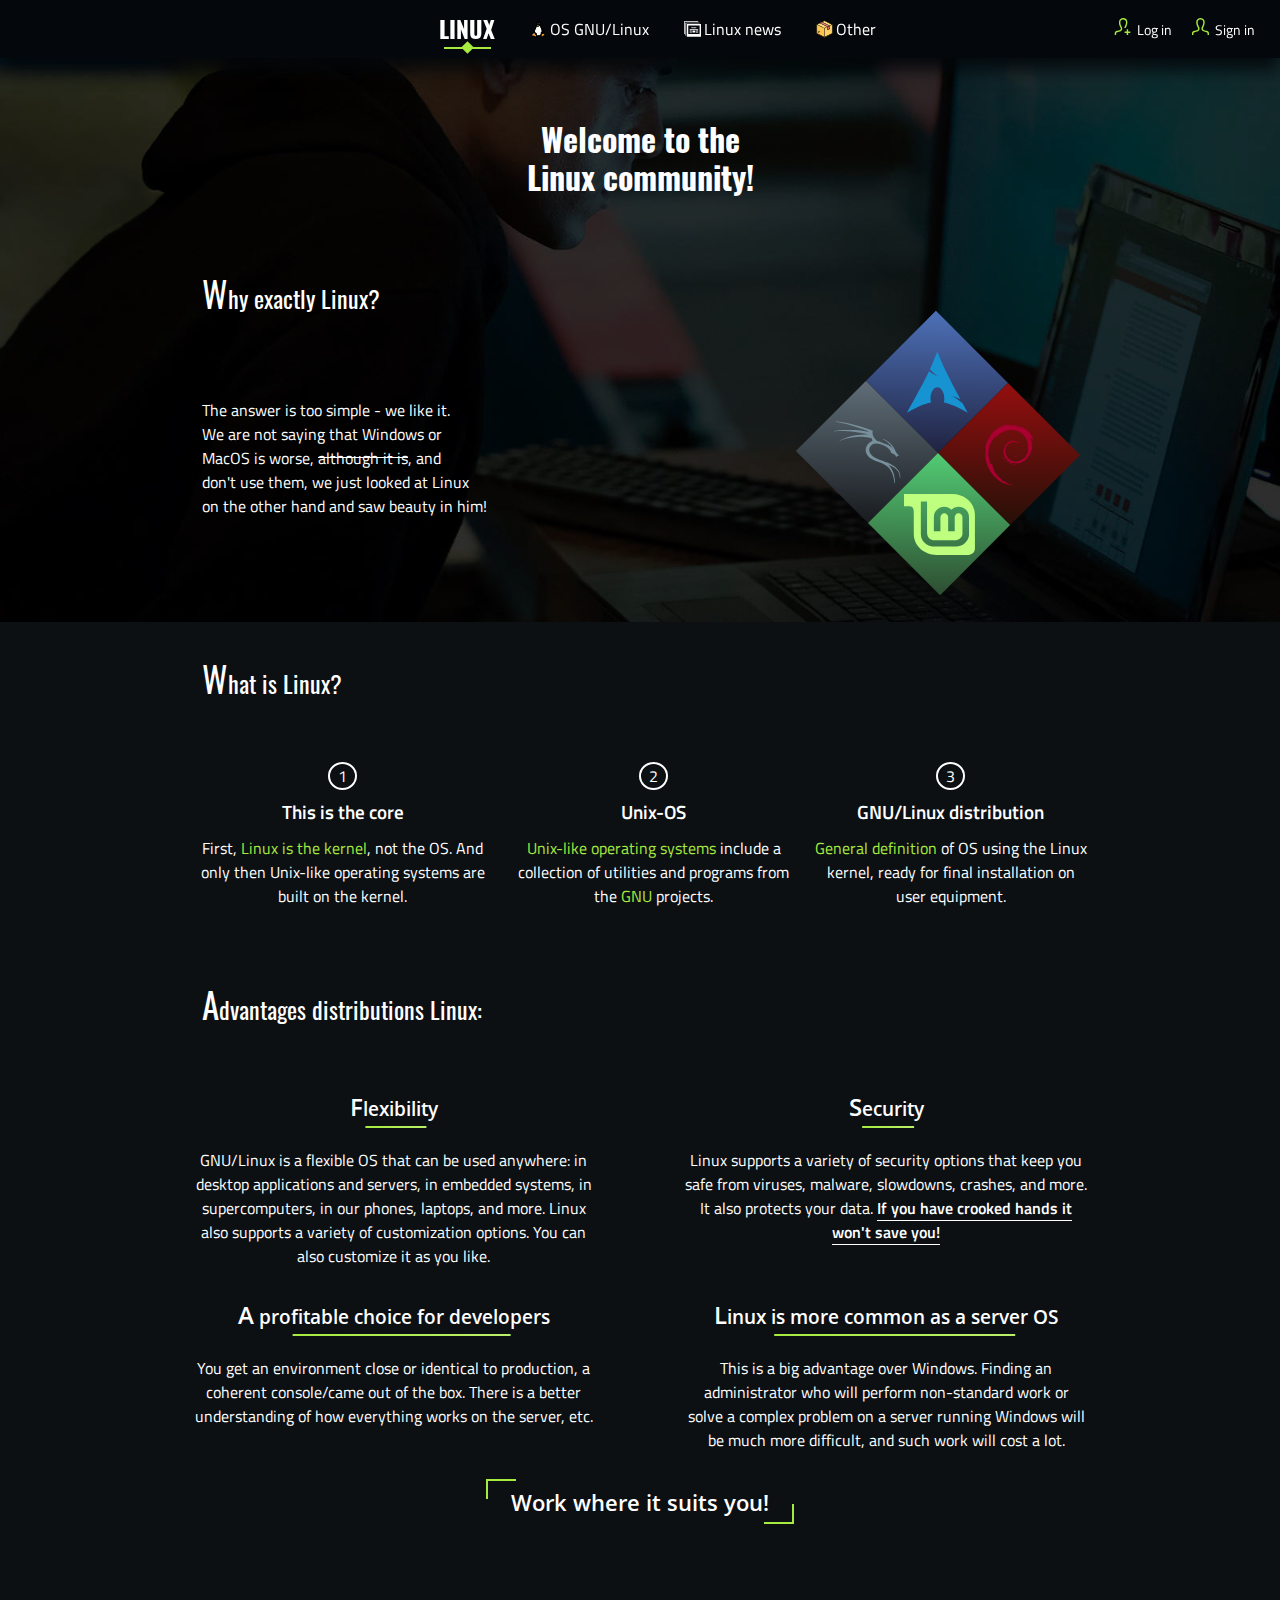
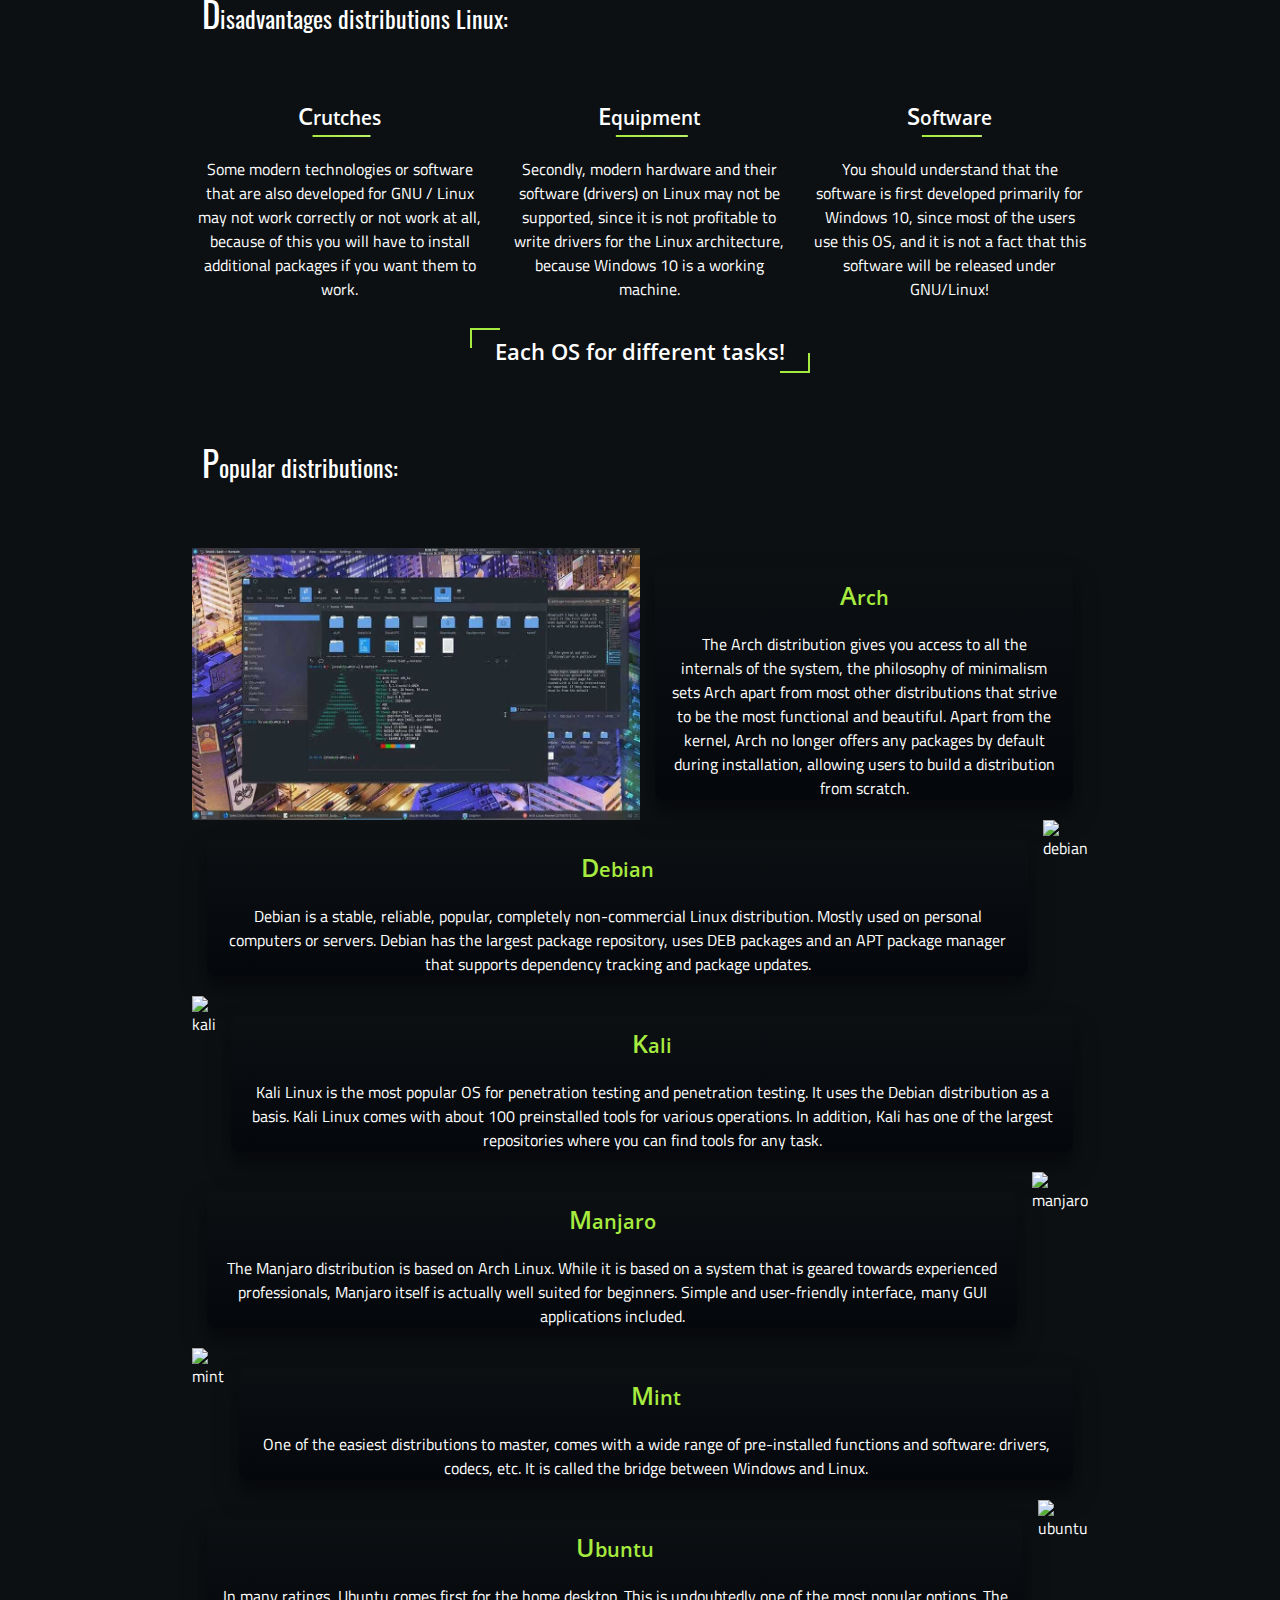
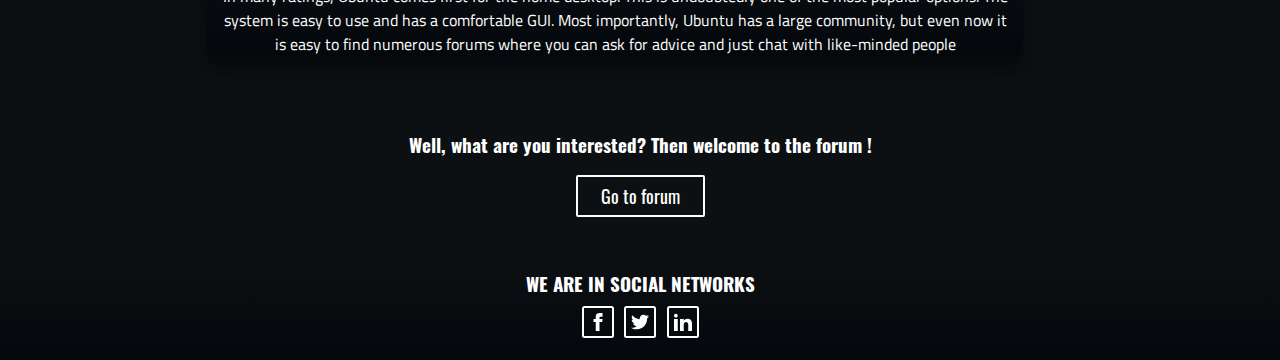
==== commit e7d9ff17: "Изменил кнопки на регистрацию и войти в sidebar" ====
--- a/index.html
+++ b/index.html
@@ -68,7 +68,7 @@
                         <li class="header__other__item">
                             <a role="button" class="header__other__item-link link-registration main-link">
                                 <img src="img/other/user-add.svg" alt="user-add" class="header__other__item-img">
-                                Registration
+                                Log in
                             </a>
                         </li>
                         <li class="header__other__item">
@@ -103,14 +103,14 @@
             <div class="registration-entrance">
                 <ul class="sidebar__items">
                     <li class="sidebar__item">
+                        <img src="img/other/user-add.svg" alt="user-add" class="sidebar__item-img">
                         <a href="#" class="sidebar__item-link link-registration main-link">
-                            <img src="img/other/user-add.svg" alt="user-add">
-                            Register
+                            Log in
                         </a>
                     </li>
                     <li class="sidebar__item">
-                        <a href="#" class="sidebar__item-link link-sign-in main-link">
-                            <img src="img/other/user-come.svg" alt="user-come">
+                        <img src="img/other/user-come.svg" alt="user-come" class="sidebar__item-img">
+                        <a href="#" class="sidebar__item-link link-sign-in link-sign-in main-link">
                             Sign in
                         </a>
                     </li>
--- a/css/main.css
+++ b/css/main.css
@@ -218,10 +218,6 @@
   margin-top: 30px;
 }
 
-.sidebar .registration-entrance img {
-  width: 24px;
-}
-
 .sidebar.active {
   right: 0;
 }
@@ -246,6 +242,12 @@
 
 .sidebar__item-link {
   color: #fff;
+  display: -webkit-box;
+  display: -ms-flexbox;
+  display: flex;
+  -webkit-box-align: center;
+      -ms-flex-align: center;
+          align-items: center;
 }
 
 .sidebar__item:last-child {
--- a/css/main.css
+++ b/css/main.css
@@ -218,10 +218,6 @@
   margin-top: 30px;
 }
 
-.sidebar .registration-entrance img {
-  width: 24px;
-}
-
 .sidebar.active {
   right: 0;
 }
@@ -246,6 +242,12 @@
 
 .sidebar__item-link {
   color: #fff;
+  display: -webkit-box;
+  display: -ms-flexbox;
+  display: flex;
+  -webkit-box-align: center;
+      -ms-flex-align: center;
+          align-items: center;
 }
 
 .sidebar__item:last-child {
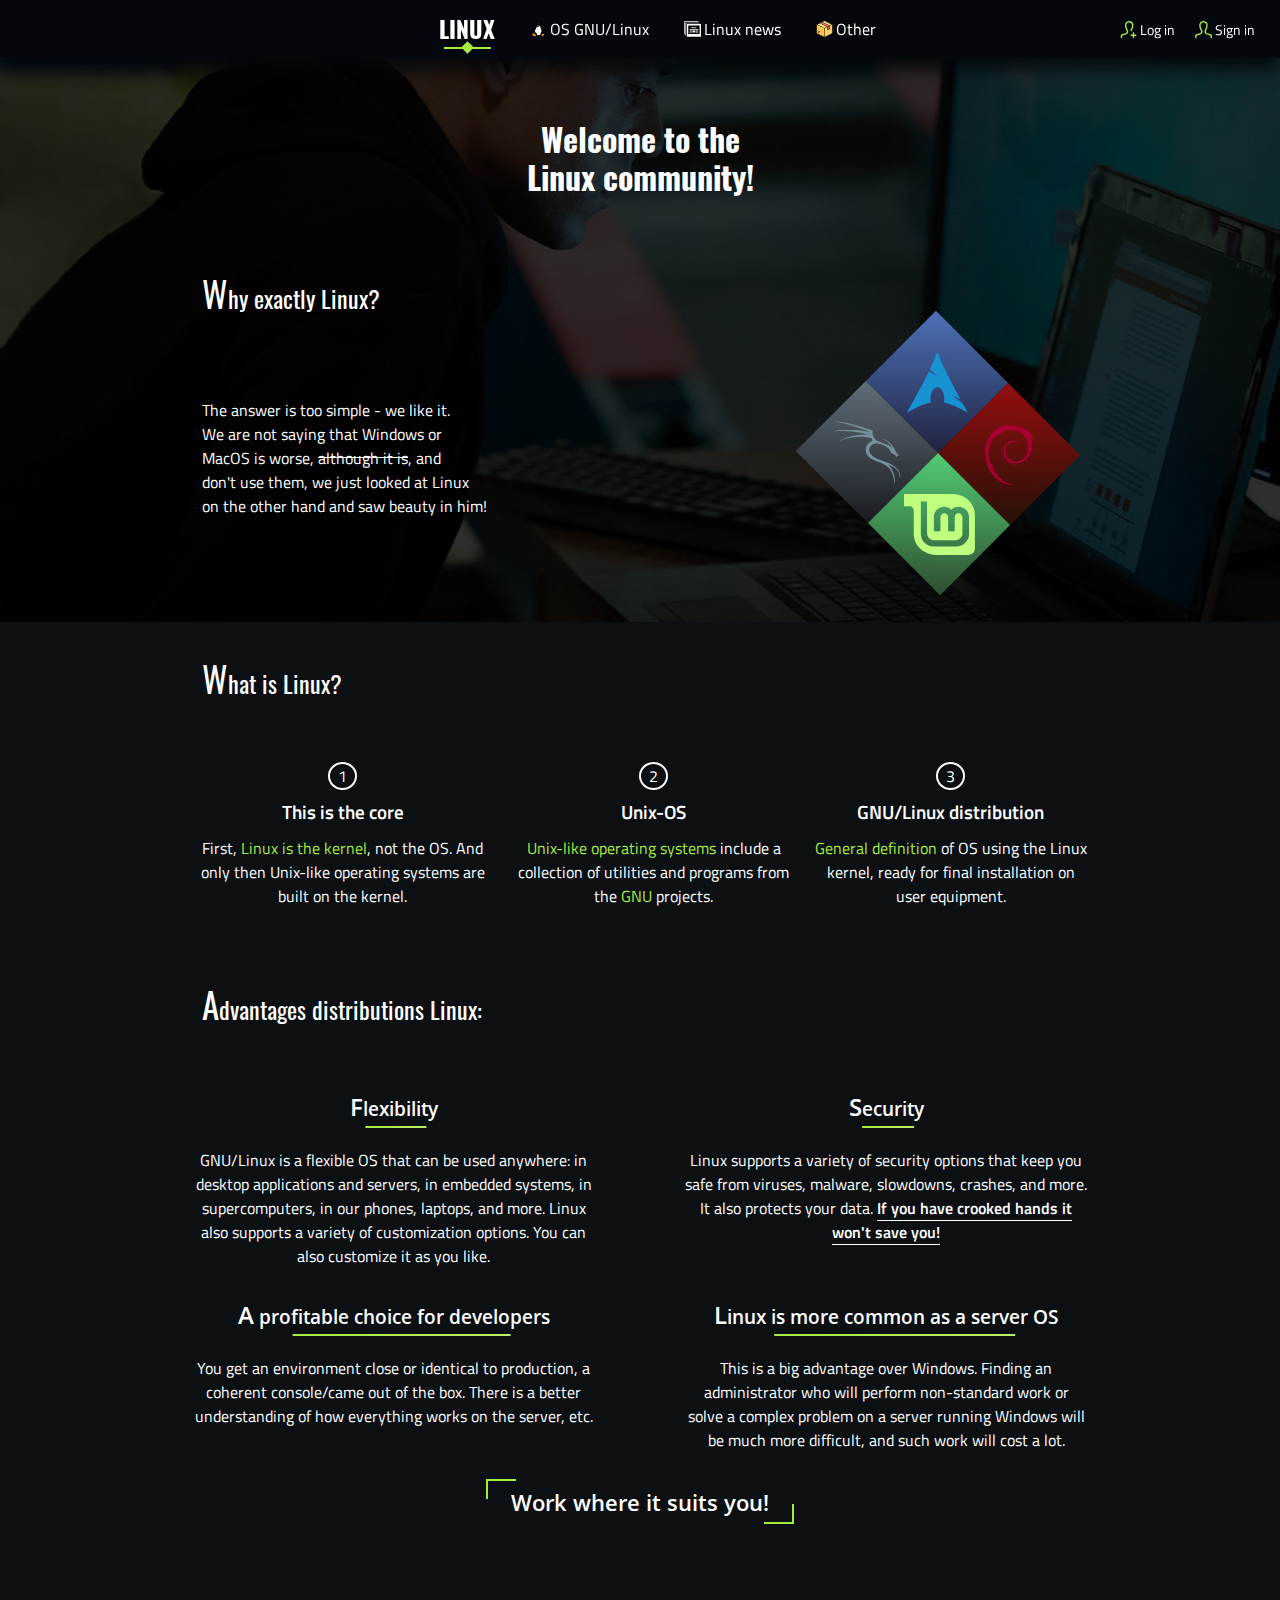
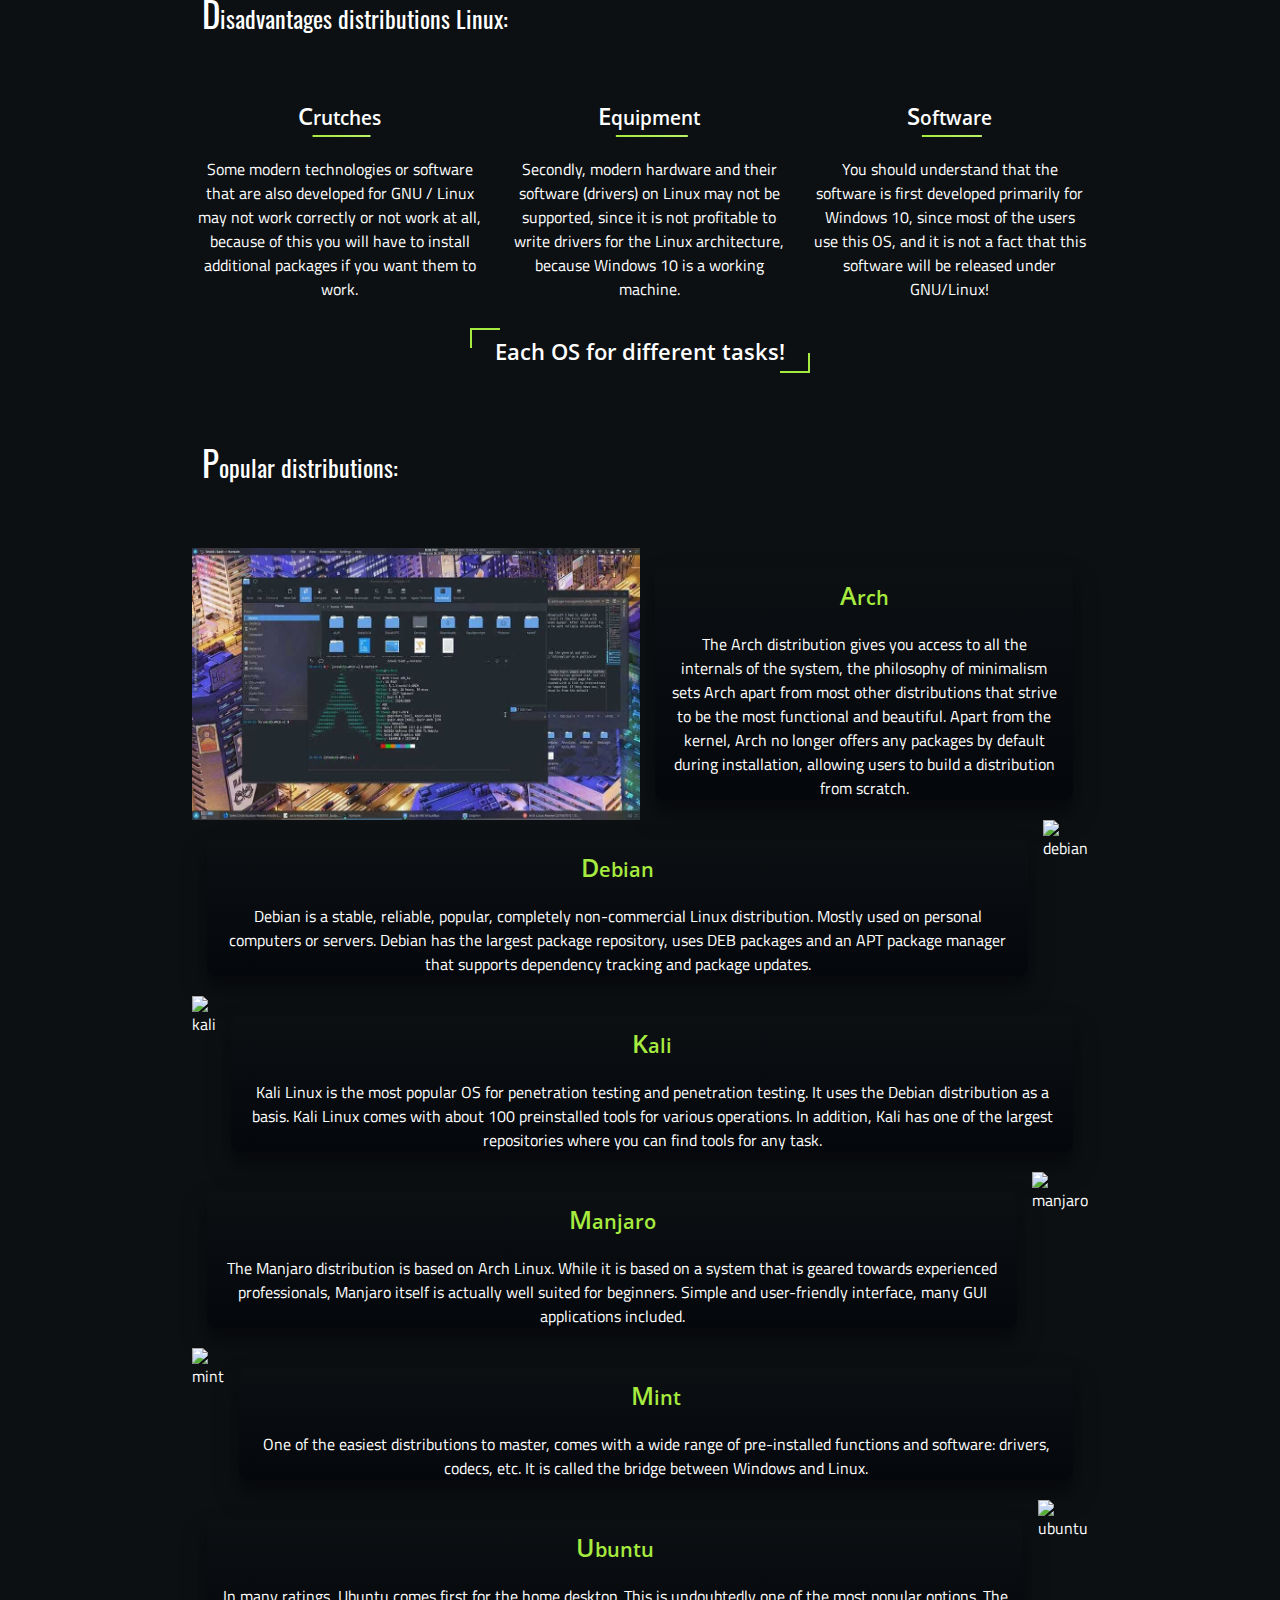
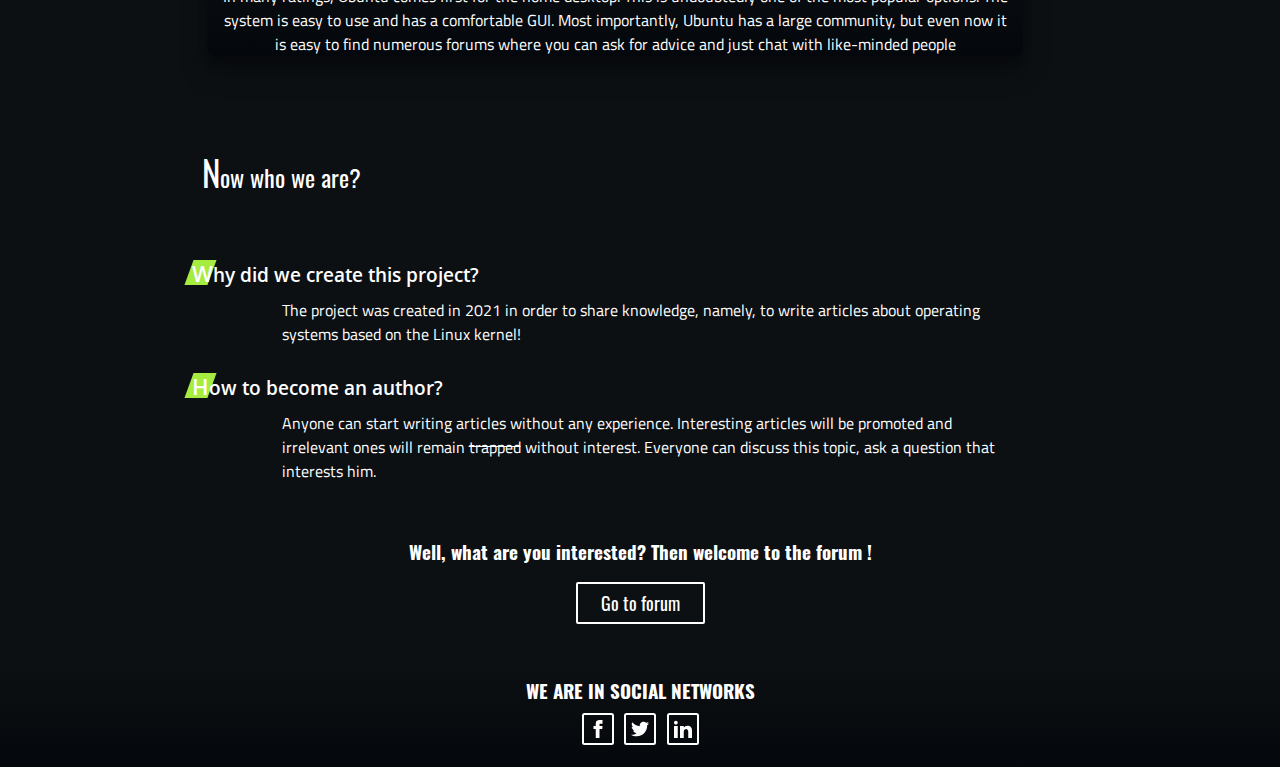
==== commit 52db3b7b: "Создал блок с описание того для чего создавался этот проект" ====
--- a/index.html
+++ b/index.html
@@ -6,9 +6,9 @@
 
     <link rel="stylesheet" href="css/main.css">
     <link rel="shortcut icon" href="img/iconsDistributions/linux.svg" type="image/png">
-    <!-- <link rel="preload" href="css/main.css" as="style">
+    <link rel="preload" href="css/main.css" as="style">
     <link rel="preload" href="js/pageWelcome.js" as="script">
-    <link rel="preload" href="fonts/TitilliumWeb-Regular.woff" crossorigin="anonymous" as="font"> -->
+    <link rel="preload" href="fonts/TitilliumWeb-Regular.woff" crossorigin="anonymous" as="font">
 
     <title>Forum Linux - Welcome</title>
 </head>
@@ -66,16 +66,12 @@
                 <div class="header__other">
                     <lu class="header__other__items">
                         <li class="header__other__item">
-                            <a role="button" class="header__other__item-link link-registration main-link">
-                                <img src="img/other/user-add.svg" alt="user-add" class="header__other__item-img">
-                                Log in
-                            </a>
+                            <img src="img/other/user-add.svg" alt="user-add" class="header__other__item-img">
+                            <a role="button" class="header__other__item-link link-registration main-link">Log in</a>
                         </li>
                         <li class="header__other__item">
-                            <a role="button" class="header__other__item-link link-sign-in main-link">
-                                <img src="img/other/user-come.svg" alt="user-come" class="header__other__item-img">
-                                Sign in
-                            </a>
+                            <img src="img/other/user-come.svg" alt="user-come" class="header__other__item-img">
+                            <a role="button" class="header__other__item-link link-sign-in main-link">Sign in</a>
                         </li>
                     </lu>
                 </div>
@@ -391,11 +387,41 @@
                     </div>
                 </div>
             </div>
-            <div class="pop-distributions-back-btn">
-                <h3>Well, what are you interested? Then welcome to the forum !</h3>
-                <a href="main.html" class="pop-distributions-btn">Go to forum</a>
-            </div>
-        </div>
+        </div>
+    </div>
+
+    <div class="about-us">
+        <div class="container">
+            <h2 class="about-us-title subtopic-title">Now who we are?</h2>
+            <div class="about-us__content">
+                <div class="about-us__content__items">
+                    <div class="about-us__content-item">
+                        <h3 class="about-us__content-item-title">Why did we create this project?</h3>
+                        <div class="about-us__content-item-text">
+                            <p>
+                                The project was created in 2021 in order to share knowledge, namely, to write articles
+                                about operating systems based on the Linux kernel!
+                            </p>
+                        </div>
+                    </div>
+                    <div class="about-us__content-item">
+                        <h3 class="about-us__content-item-title">How to become an author?</h3>
+                        <div class="about-us__content-item-text">
+                            <p>
+                                Anyone can start writing articles without any experience. Interesting articles will
+                                be promoted and irrelevant ones will remain <s>trapped</s> without interest. Everyone
+                                can discuss this topic, ask a question that interests him.
+                            </p>
+                        </div>
+                    </div>
+                </div>
+            </div>
+        </div>
+    </div>
+
+    <div class="pop-distributions-back-btn">
+        <h3>Well, what are you interested? Then welcome to the forum !</h3>
+        <a href="main.html" class="pop-distributions-btn">Go to forum</a>
     </div>
 
     <footer class="footer">
--- a/css/main.css
+++ b/css/main.css
@@ -994,6 +994,45 @@
   }
 }
 
+.about-us {
+  margin-top: 70px;
+}
+
+.about-us__content-item {
+  margin-bottom: 25px;
+}
+
+.about-us__content-item-text {
+  max-width: 80%;
+  margin: 10px auto 0;
+}
+
+.about-us__content-item-title {
+  font-family: "Open Sans", sans-serif;
+  position: relative;
+}
+
+.about-us__content-item-title:after {
+  content: "";
+  position: absolute;
+  background: #a6eb3f;
+  height: 25px;
+  width: 23px;
+  -webkit-transform: skewX(-20deg);
+          transform: skewX(-20deg);
+  top: 8%;
+  left: -0.3%;
+  z-index: -1;
+}
+
+.about-us__content-item-title:first-letter {
+  font-size: 22px;
+}
+
+.about-us__content-item:last-child {
+  margin-bottom: 0;
+}
+
 .tabs-section {
   padding-top: 120px;
 }
--- a/css/main.css
+++ b/css/main.css
@@ -994,6 +994,45 @@
   }
 }
 
+.about-us {
+  margin-top: 70px;
+}
+
+.about-us__content-item {
+  margin-bottom: 25px;
+}
+
+.about-us__content-item-text {
+  max-width: 80%;
+  margin: 10px auto 0;
+}
+
+.about-us__content-item-title {
+  font-family: "Open Sans", sans-serif;
+  position: relative;
+}
+
+.about-us__content-item-title:after {
+  content: "";
+  position: absolute;
+  background: #a6eb3f;
+  height: 25px;
+  width: 23px;
+  -webkit-transform: skewX(-20deg);
+          transform: skewX(-20deg);
+  top: 8%;
+  left: -0.3%;
+  z-index: -1;
+}
+
+.about-us__content-item-title:first-letter {
+  font-size: 22px;
+}
+
+.about-us__content-item:last-child {
+  margin-bottom: 0;
+}
+
 .tabs-section {
   padding-top: 120px;
 }
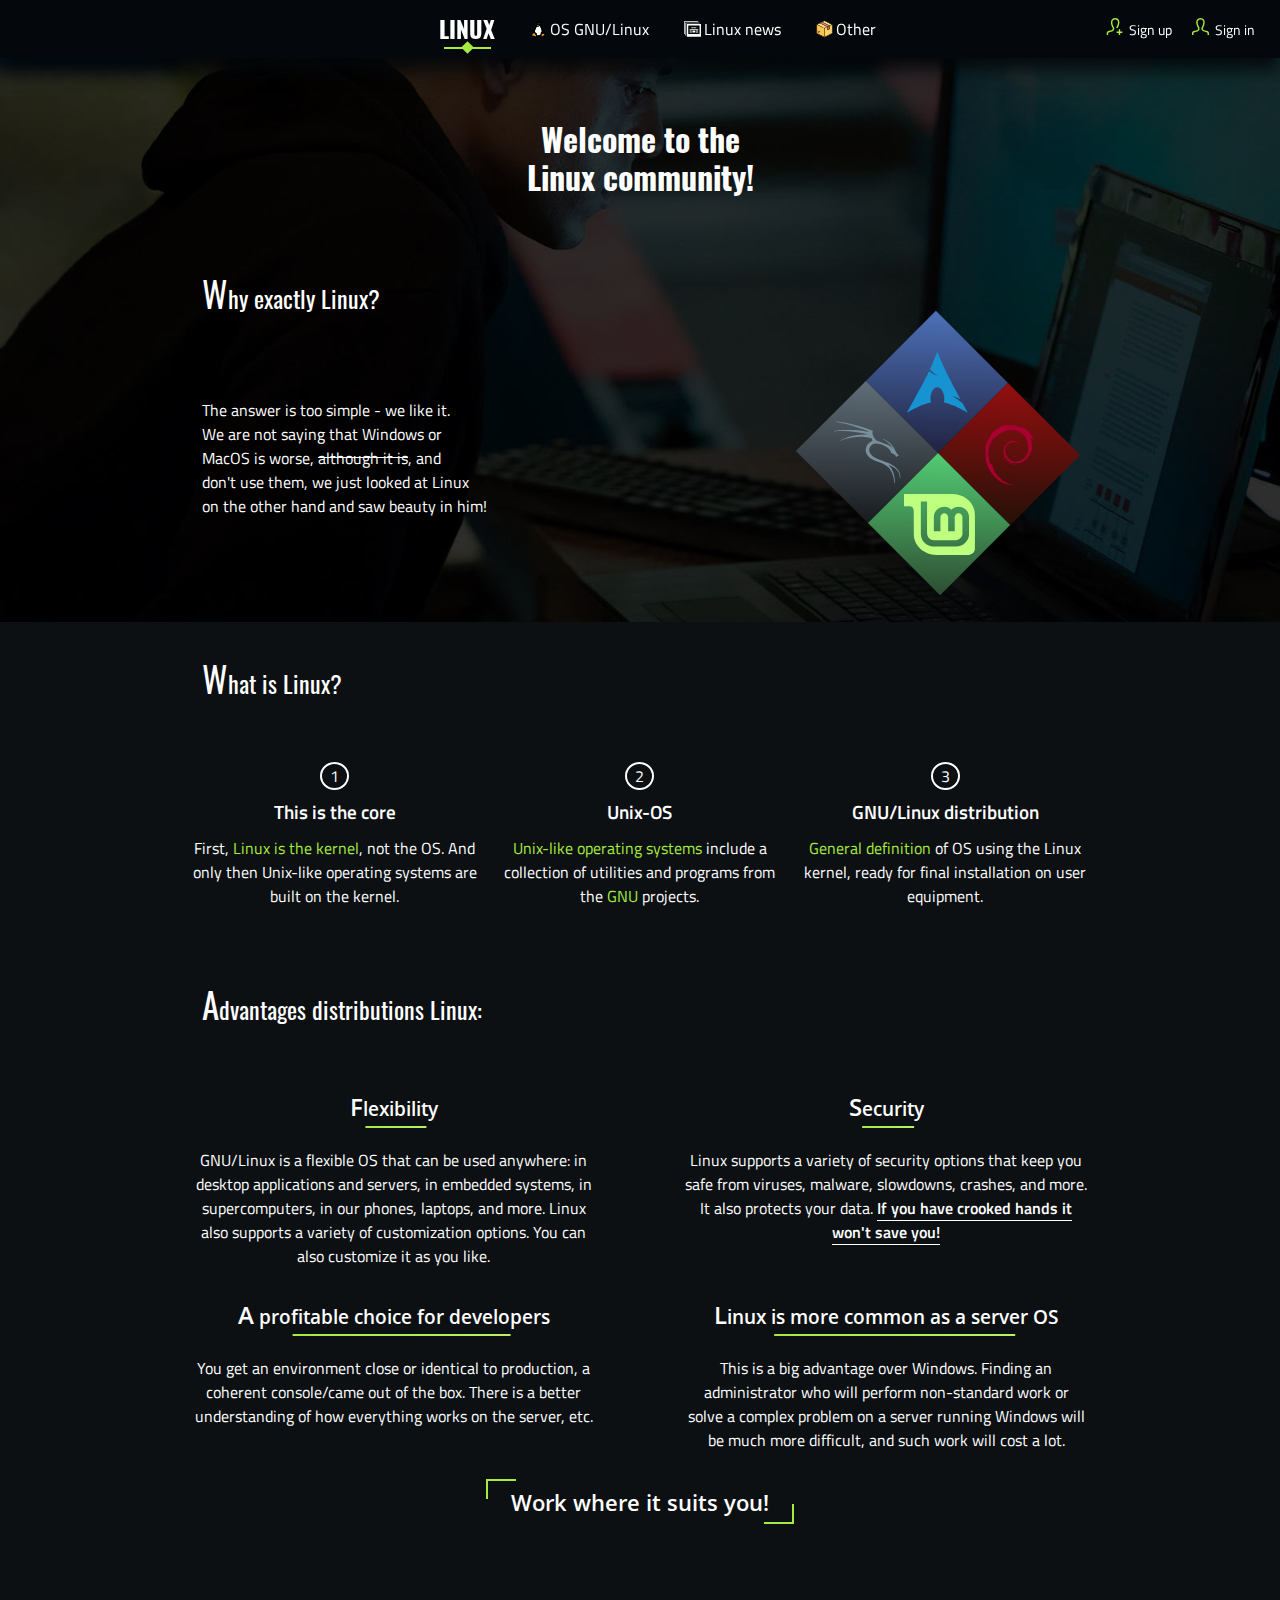
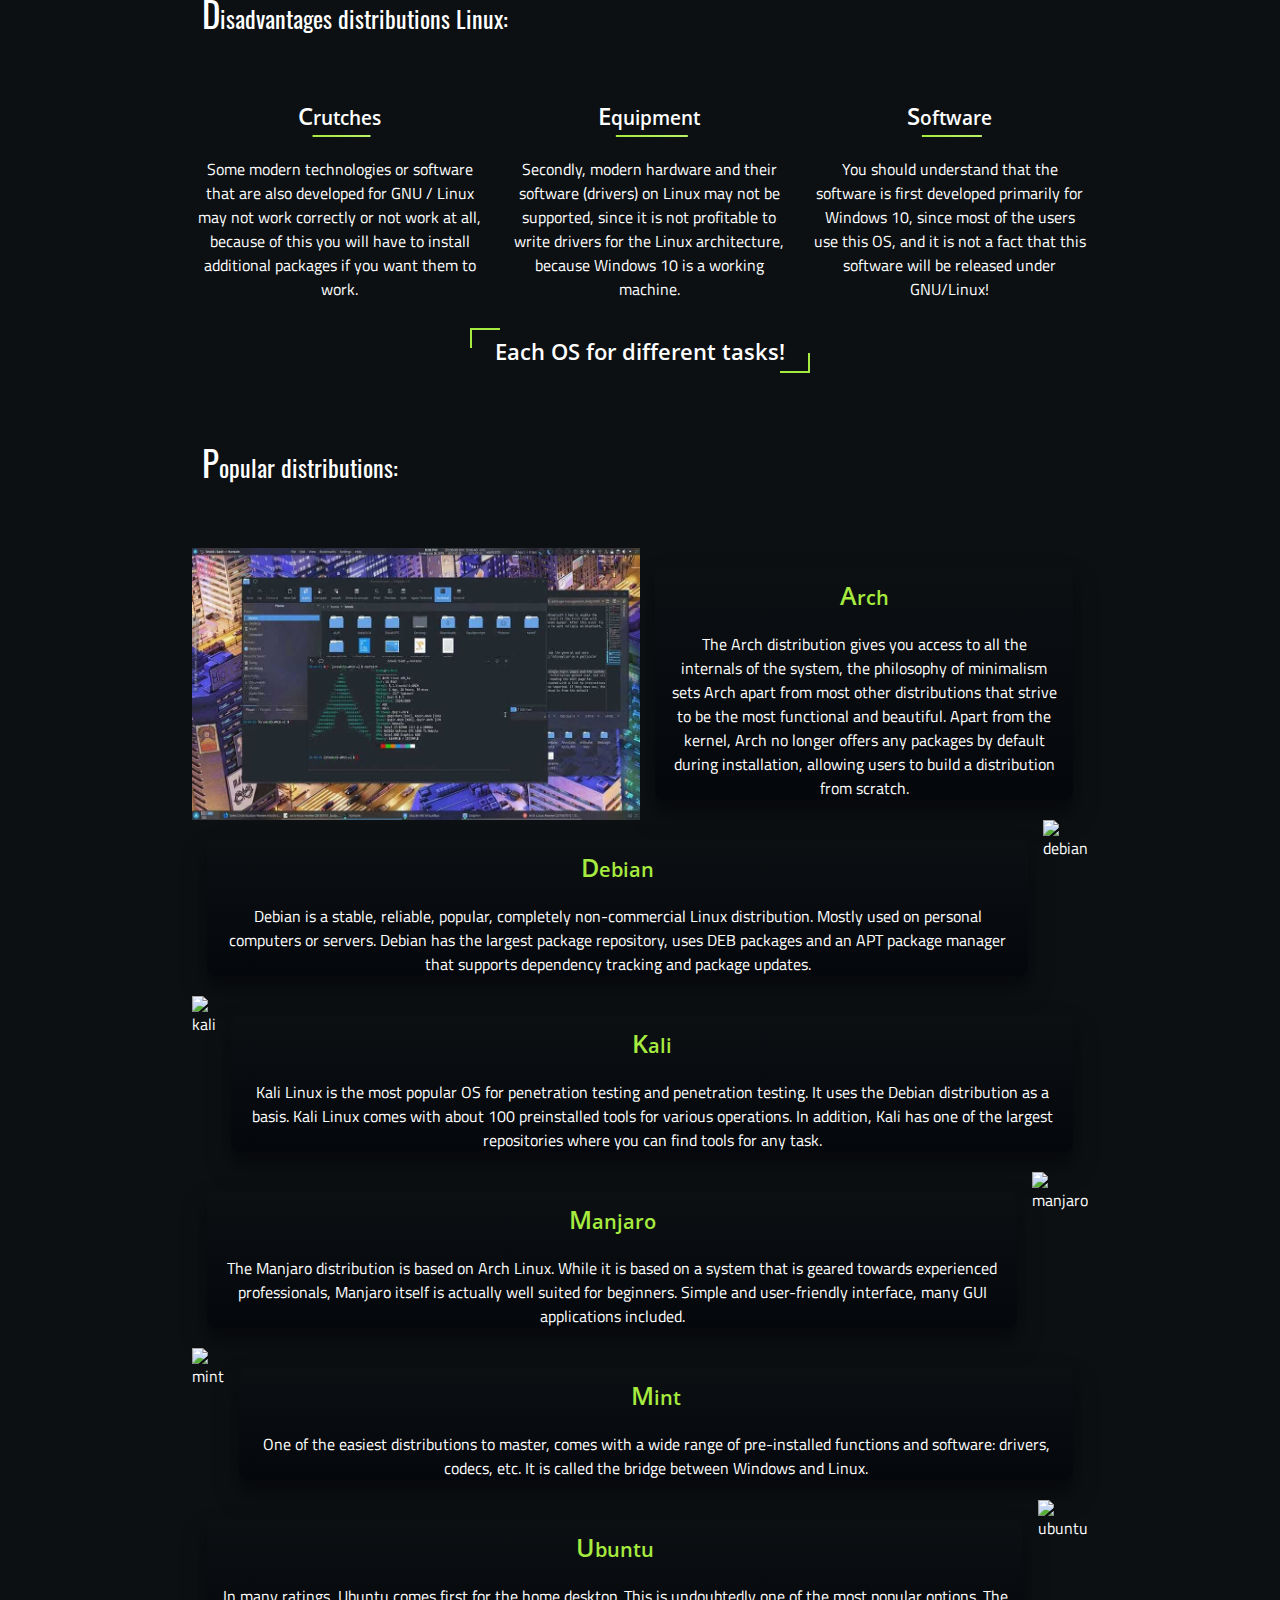
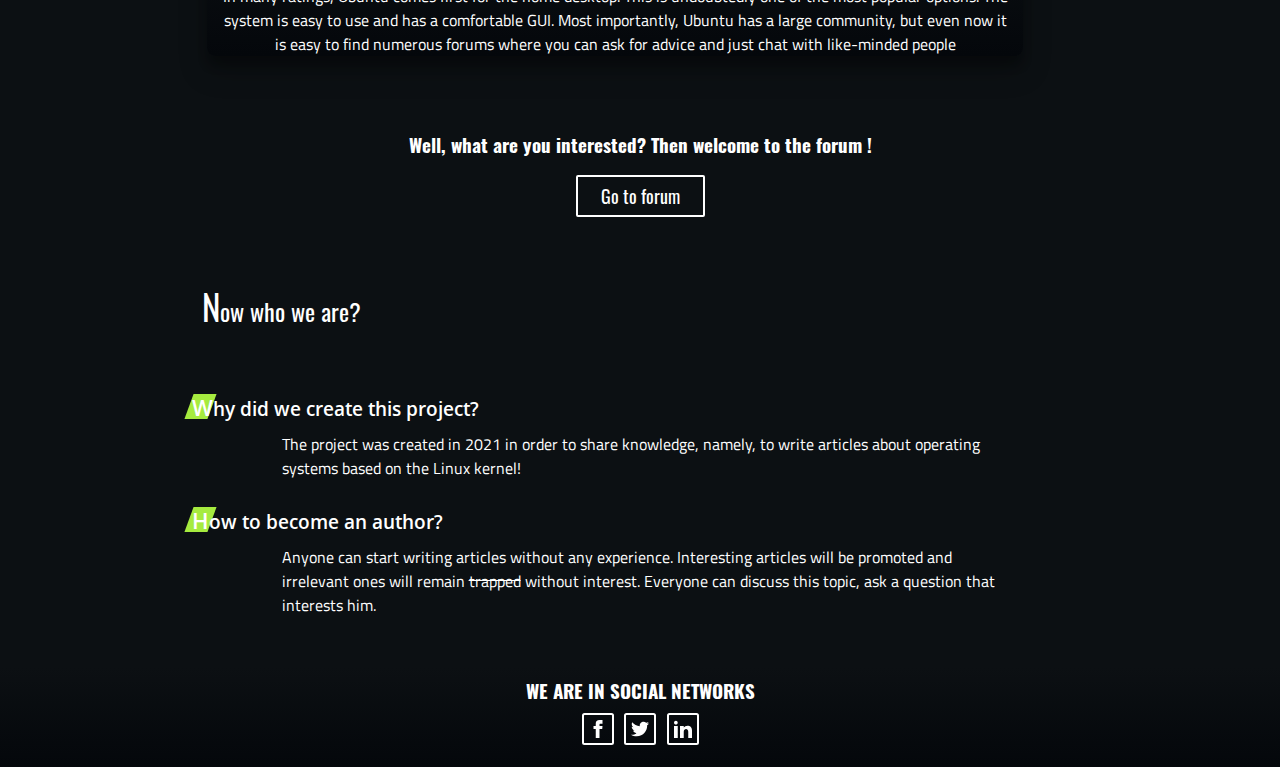
==== commit f751a79e: "Добавил окно для регистрации, исправил баги с возникновеним тряски контента при открытие окна регист" ====
--- a/index.html
+++ b/index.html
@@ -43,7 +43,7 @@
     
     </svg>
 
-    <div class="header-wrapper">
+    <div class="header-wrapper lock-padding">
         <header class="header">
             <div class="header__container">
                 <h2 class="header__title">Linux</h2>
@@ -66,12 +66,16 @@
                 <div class="header__other">
                     <lu class="header__other__items">
                         <li class="header__other__item">
-                            <img src="img/other/user-add.svg" alt="user-add" class="header__other__item-img">
-                            <a role="button" class="header__other__item-link link-registration main-link">Log in</a>
+                            <a role="button" class="header__other__item-link link-registration main-link">
+                                <img src="img/other/user-add.svg" alt="user-add" class="header__other__item-img">
+                                Sign up
+                            </a>
                         </li>
                         <li class="header__other__item">
-                            <img src="img/other/user-come.svg" alt="user-come" class="header__other__item-img">
-                            <a role="button" class="header__other__item-link link-sign-in main-link">Sign in</a>
+                            <a role="button" class="header__other__item-link link-sign-in main-link">
+                                <img src="img/other/user-come.svg" alt="user-come" class="header__other__item-img">
+                                Sign in
+                            </a>
                         </li>
                     </lu>
                 </div>
@@ -80,7 +84,7 @@
                 </button>
             </div>
         </header>
-        <div class="sidebar">
+        <div class="sidebar lock-padding">
             <ul class="sidebar__items">
                 <li class="sidebar__item">
                     <img src="img/iconsDistributions/linux.svg" alt="linux" class="sidebar__item-img">
@@ -100,13 +104,13 @@
                 <ul class="sidebar__items">
                     <li class="sidebar__item">
                         <img src="img/other/user-add.svg" alt="user-add" class="sidebar__item-img">
-                        <a href="#" class="sidebar__item-link link-registration main-link">
-                            Log in
+                        <a role="button" class="sidebar__item-link link-registration main-link">
+                            Sign up
                         </a>
                     </li>
                     <li class="sidebar__item">
                         <img src="img/other/user-come.svg" alt="user-come" class="sidebar__item-img">
-                        <a href="#" class="sidebar__item-link link-sign-in link-sign-in main-link">
+                        <a role="button" class="sidebar__item-link link-sign-in link-sign-in main-link">
                             Sign in
                         </a>
                     </li>
@@ -116,6 +120,34 @@
                 <h2 class="sidebar__title">
                     Linux is cool !
                 </h2>
+            </div>
+        </div>
+    </div>
+
+    <div class="window-registration">
+        <div class="window-registration__body">
+            <div class="window-registration__content">
+                <div class="window-registration-back-close">
+                    <button type="button" class="window-registration-close-btn">close</button>
+                </div>
+                <h3 class="window-registration__title">Login</h3>
+                <form class="window-registration__forms" action="index.html">
+                    <div class="window-registration__forms-fullname">
+                        <input type="text" class="forms-fullname" placeholder="Full name">
+                    </div>
+                    <div class="window-registration__forms-email">
+                        <input type="email" class="forms-email" placeholder="Email">
+                    </div>
+                    <div class="window-registration__forms-password">
+                        <input type="password" class="forms-password" placeholder="Password">
+                    </div>
+                    <div class="window-registration__forms-email">
+                        <input type="password" class="forms-password" placeholder="Confirm password">
+                    </div>
+                    <div class="window-registration__forms-back-btn">
+                        <button class="window-registration__forms-btn" type="submit">Login</button>
+                    </div>
+                </form>
             </div>
         </div>
     </div>
@@ -386,6 +418,10 @@
                         <img src="" data="img/popularDistributions/ubuntu.jpg" alt="ubuntu" class="pop-distributions__content-item-img">
                     </div>
                 </div>
+            </div>
+            <div class="pop-distributions-back-btn">
+                <h3>Well, what are you interested? Then welcome to the forum !</h3>
+                <a href="main.html" class="pop-distributions-btn">Go to forum</a>
             </div>
         </div>
     </div>
@@ -419,11 +455,6 @@
         </div>
     </div>
 
-    <div class="pop-distributions-back-btn">
-        <h3>Well, what are you interested? Then welcome to the forum !</h3>
-        <a href="main.html" class="pop-distributions-btn">Go to forum</a>
-    </div>
-
     <footer class="footer">
         <div class="container">
             <h3 class="footer__title">We are in social networks</h3>
--- a/css/main.css
+++ b/css/main.css
@@ -69,6 +69,10 @@
   font-family: "Titillium Web", sans-serif;
   background: #0c1013;
   color: #fff;
+}
+
+body.lock {
+  overflow: hidden;
 }
 
 h1, h2, h3, h4, h5, h6, p, li, ul {
@@ -218,8 +222,16 @@
   margin-top: 30px;
 }
 
+.sidebar .registration-entrance img {
+  width: 24px;
+}
+
 .sidebar.active {
   right: 0;
+}
+
+.sidebar.active body {
+  background-color: rgba(0, 0, 0, 0.8);
 }
 
 .sidebar__items {
@@ -437,7 +449,6 @@
 .header__burger-btn {
   display: none;
   padding: 10px 1px;
-  margin-top: 5px;
   cursor: pointer;
   position: absolute;
   background: none;
@@ -563,6 +574,176 @@
   }
 }
 
+.window-registration {
+  position: fixed;
+  width: 100%;
+  height: 100%;
+  background-color: rgba(0, 0, 0, 0.8);
+  top: 0;
+  right: 0;
+  z-index: 50;
+  overflow-y: auto;
+  overflow-x: hidden;
+  opacity: 0;
+  visibility: hidden;
+  -webkit-transition: 0.6s all;
+  transition: 0.6s all;
+}
+
+.window-registration.registration-open {
+  opacity: 1;
+  visibility: visible;
+}
+
+.window-registration.registration-open .window-registration__content {
+  opacity: 1;
+  -webkit-transform: translate(0px, 0px);
+          transform: translate(0px, 0px);
+}
+
+.window-registration__body {
+  min-height: 100%;
+  display: -webkit-box;
+  display: -ms-flexbox;
+  display: flex;
+  -webkit-box-align: center;
+      -ms-flex-align: center;
+          align-items: center;
+  -webkit-box-pack: center;
+      -ms-flex-pack: center;
+          justify-content: center;
+  padding: 30px 10px;
+}
+
+.window-registration__content {
+  position: relative;
+  min-width: 55%;
+  background-color: #101417;
+  color: #fff;
+  -webkit-transition: 0.6s all;
+  transition: 0.6s all;
+  opacity: 0;
+  -webkit-transform: translate(0px, -100%);
+          transform: translate(0px, -100%);
+  border-radius: 5px;
+}
+
+.window-registration__title {
+  text-align: center;
+  margin-top: 30px;
+  font-size: 35px;
+  font-family: "Open Sans", sans-serif;
+}
+
+.window-registration__forms {
+  color: #000;
+  margin: 0 auto;
+  padding: 30px;
+  text-align: center;
+}
+
+.window-registration__forms-back-btn {
+  display: -webkit-box;
+  display: -ms-flexbox;
+  display: flex;
+  -webkit-box-pack: center;
+      -ms-flex-pack: center;
+          justify-content: center;
+}
+
+.window-registration__forms-btn {
+  font-size: 16px;
+  font-family: "Open Sans", sans-serif;
+  text-transform: uppercase;
+  display: -webkit-box;
+  display: -ms-flexbox;
+  display: flex;
+  -webkit-box-pack: center;
+      -ms-flex-pack: center;
+          justify-content: center;
+  -webkit-box-align: center;
+      -ms-flex-align: center;
+          align-items: center;
+  padding: 0 20px;
+  cursor: pointer;
+  background: -webkit-gradient(linear, left top, right top, from(#97e81f), to(#c5f280));
+  background: linear-gradient(to right, #97e81f, #c5f280);
+  -webkit-transition: background 0.3s;
+  transition: background 0.3s;
+  width: 70%;
+  height: 40px;
+  border: 0;
+  border-radius: 25px;
+}
+
+.window-registration__forms-btn:hover {
+  background: -webkit-gradient(linear, left top, right top, from(#89d616), to(#c9f389));
+  background: linear-gradient(to right, #89d616, #c9f389);
+}
+
+.window-registration__forms input {
+  position: relative;
+  outline: none;
+  padding: 10px 30px;
+  border: 0;
+  margin-bottom: 20px;
+  border-radius: 25px;
+}
+
+.window-registration__forms input:before {
+  content: "";
+  display: block;
+  position: absolute;
+  bottom: -2px;
+  left: 0;
+  width: 0;
+  height: 2px;
+  background: #7f7f7f;
+}
+
+.window-registration-back-close {
+  top: 6px;
+  right: 10px;
+  position: absolute;
+}
+
+.window-registration-close-btn {
+  font-size: 0;
+  color: transparent;
+  border: none;
+  outline: none;
+  background: none;
+  cursor: pointer;
+  padding: 11px;
+}
+
+.window-registration-close-btn:after, .window-registration-close-btn:before {
+  content: "";
+  height: 100%;
+  background-color: #a6eb3f;
+  border-radius: 4px;
+  width: 22px;
+  height: 3.5px;
+  position: absolute;
+  right: 0;
+}
+
+.window-registration-close-btn:after {
+  -webkit-transform: rotate(45deg);
+          transform: rotate(45deg);
+}
+
+.window-registration-close-btn:before {
+  -webkit-transform: rotate(-45deg);
+          transform: rotate(-45deg);
+}
+
+@media (min-width: 734px) and (max-width: 100vw) {
+  .window-registration__content {
+    min-width: 35%;
+  }
+}
+
 .main__intro {
   padding-top: 120px;
   position: relative;
@@ -723,6 +904,7 @@
   -webkit-transition: all 0.2s;
   transition: all 0.2s;
   border-radius: 8px;
+  width: 33.333%;
 }
 
 .history__content-item:nth-child(2) {
@@ -1282,53 +1464,3 @@
   -webkit-transition: fill 0.2s;
   transition: fill 0.2s;
 }
-
-.home-btn {
-  position: fixed;
-  bottom: 35px;
-  left: 35px;
-  background-color: transparent;
-  outline: none;
-  cursor: pointer;
-  width: 35px;
-  height: 35px;
-  border: 2px solid #a6eb3f;
-  border-radius: 50%;
-}
-
-.home-btn img {
-  position: absolute;
-  left: 4.5px;
-  bottom: 7px;
-  height: 22px;
-  width: 22px;
-}
-
-@media (max-width: 700px) {
-  .home-btn {
-    display: none;
-  }
-}
-
-.header__container-page {
-  margin-left: 8%;
-  margin-top: 10px;
-}
-
-.header__container-page-logo-text {
-  display: -webkit-box;
-  display: -ms-flexbox;
-  display: flex;
-  -webkit-box-align: center;
-      -ms-flex-align: center;
-          align-items: center;
-}
-
-.header__logo {
-  width: 46px;
-}
-
-.header__text {
-  margin-left: 18px;
-  font-family: "Oswald";
-}
--- a/css/main.css
+++ b/css/main.css
@@ -69,6 +69,10 @@
   font-family: "Titillium Web", sans-serif;
   background: #0c1013;
   color: #fff;
+}
+
+body.lock {
+  overflow: hidden;
 }
 
 h1, h2, h3, h4, h5, h6, p, li, ul {
@@ -218,8 +222,16 @@
   margin-top: 30px;
 }
 
+.sidebar .registration-entrance img {
+  width: 24px;
+}
+
 .sidebar.active {
   right: 0;
+}
+
+.sidebar.active body {
+  background-color: rgba(0, 0, 0, 0.8);
 }
 
 .sidebar__items {
@@ -437,7 +449,6 @@
 .header__burger-btn {
   display: none;
   padding: 10px 1px;
-  margin-top: 5px;
   cursor: pointer;
   position: absolute;
   background: none;
@@ -563,6 +574,176 @@
   }
 }
 
+.window-registration {
+  position: fixed;
+  width: 100%;
+  height: 100%;
+  background-color: rgba(0, 0, 0, 0.8);
+  top: 0;
+  right: 0;
+  z-index: 50;
+  overflow-y: auto;
+  overflow-x: hidden;
+  opacity: 0;
+  visibility: hidden;
+  -webkit-transition: 0.6s all;
+  transition: 0.6s all;
+}
+
+.window-registration.registration-open {
+  opacity: 1;
+  visibility: visible;
+}
+
+.window-registration.registration-open .window-registration__content {
+  opacity: 1;
+  -webkit-transform: translate(0px, 0px);
+          transform: translate(0px, 0px);
+}
+
+.window-registration__body {
+  min-height: 100%;
+  display: -webkit-box;
+  display: -ms-flexbox;
+  display: flex;
+  -webkit-box-align: center;
+      -ms-flex-align: center;
+          align-items: center;
+  -webkit-box-pack: center;
+      -ms-flex-pack: center;
+          justify-content: center;
+  padding: 30px 10px;
+}
+
+.window-registration__content {
+  position: relative;
+  min-width: 55%;
+  background-color: #101417;
+  color: #fff;
+  -webkit-transition: 0.6s all;
+  transition: 0.6s all;
+  opacity: 0;
+  -webkit-transform: translate(0px, -100%);
+          transform: translate(0px, -100%);
+  border-radius: 5px;
+}
+
+.window-registration__title {
+  text-align: center;
+  margin-top: 30px;
+  font-size: 35px;
+  font-family: "Open Sans", sans-serif;
+}
+
+.window-registration__forms {
+  color: #000;
+  margin: 0 auto;
+  padding: 30px;
+  text-align: center;
+}
+
+.window-registration__forms-back-btn {
+  display: -webkit-box;
+  display: -ms-flexbox;
+  display: flex;
+  -webkit-box-pack: center;
+      -ms-flex-pack: center;
+          justify-content: center;
+}
+
+.window-registration__forms-btn {
+  font-size: 16px;
+  font-family: "Open Sans", sans-serif;
+  text-transform: uppercase;
+  display: -webkit-box;
+  display: -ms-flexbox;
+  display: flex;
+  -webkit-box-pack: center;
+      -ms-flex-pack: center;
+          justify-content: center;
+  -webkit-box-align: center;
+      -ms-flex-align: center;
+          align-items: center;
+  padding: 0 20px;
+  cursor: pointer;
+  background: -webkit-gradient(linear, left top, right top, from(#97e81f), to(#c5f280));
+  background: linear-gradient(to right, #97e81f, #c5f280);
+  -webkit-transition: background 0.3s;
+  transition: background 0.3s;
+  width: 70%;
+  height: 40px;
+  border: 0;
+  border-radius: 25px;
+}
+
+.window-registration__forms-btn:hover {
+  background: -webkit-gradient(linear, left top, right top, from(#89d616), to(#c9f389));
+  background: linear-gradient(to right, #89d616, #c9f389);
+}
+
+.window-registration__forms input {
+  position: relative;
+  outline: none;
+  padding: 10px 30px;
+  border: 0;
+  margin-bottom: 20px;
+  border-radius: 25px;
+}
+
+.window-registration__forms input:before {
+  content: "";
+  display: block;
+  position: absolute;
+  bottom: -2px;
+  left: 0;
+  width: 0;
+  height: 2px;
+  background: #7f7f7f;
+}
+
+.window-registration-back-close {
+  top: 6px;
+  right: 10px;
+  position: absolute;
+}
+
+.window-registration-close-btn {
+  font-size: 0;
+  color: transparent;
+  border: none;
+  outline: none;
+  background: none;
+  cursor: pointer;
+  padding: 11px;
+}
+
+.window-registration-close-btn:after, .window-registration-close-btn:before {
+  content: "";
+  height: 100%;
+  background-color: #a6eb3f;
+  border-radius: 4px;
+  width: 22px;
+  height: 3.5px;
+  position: absolute;
+  right: 0;
+}
+
+.window-registration-close-btn:after {
+  -webkit-transform: rotate(45deg);
+          transform: rotate(45deg);
+}
+
+.window-registration-close-btn:before {
+  -webkit-transform: rotate(-45deg);
+          transform: rotate(-45deg);
+}
+
+@media (min-width: 734px) and (max-width: 100vw) {
+  .window-registration__content {
+    min-width: 35%;
+  }
+}
+
 .main__intro {
   padding-top: 120px;
   position: relative;
@@ -723,6 +904,7 @@
   -webkit-transition: all 0.2s;
   transition: all 0.2s;
   border-radius: 8px;
+  width: 33.333%;
 }
 
 .history__content-item:nth-child(2) {
@@ -1282,53 +1464,3 @@
   -webkit-transition: fill 0.2s;
   transition: fill 0.2s;
 }
-
-.home-btn {
-  position: fixed;
-  bottom: 35px;
-  left: 35px;
-  background-color: transparent;
-  outline: none;
-  cursor: pointer;
-  width: 35px;
-  height: 35px;
-  border: 2px solid #a6eb3f;
-  border-radius: 50%;
-}
-
-.home-btn img {
-  position: absolute;
-  left: 4.5px;
-  bottom: 7px;
-  height: 22px;
-  width: 22px;
-}
-
-@media (max-width: 700px) {
-  .home-btn {
-    display: none;
-  }
-}
-
-.header__container-page {
-  margin-left: 8%;
-  margin-top: 10px;
-}
-
-.header__container-page-logo-text {
-  display: -webkit-box;
-  display: -ms-flexbox;
-  display: flex;
-  -webkit-box-align: center;
-      -ms-flex-align: center;
-          align-items: center;
-}
-
-.header__logo {
-  width: 46px;
-}
-
-.header__text {
-  margin-left: 18px;
-  font-family: "Oswald";
-}
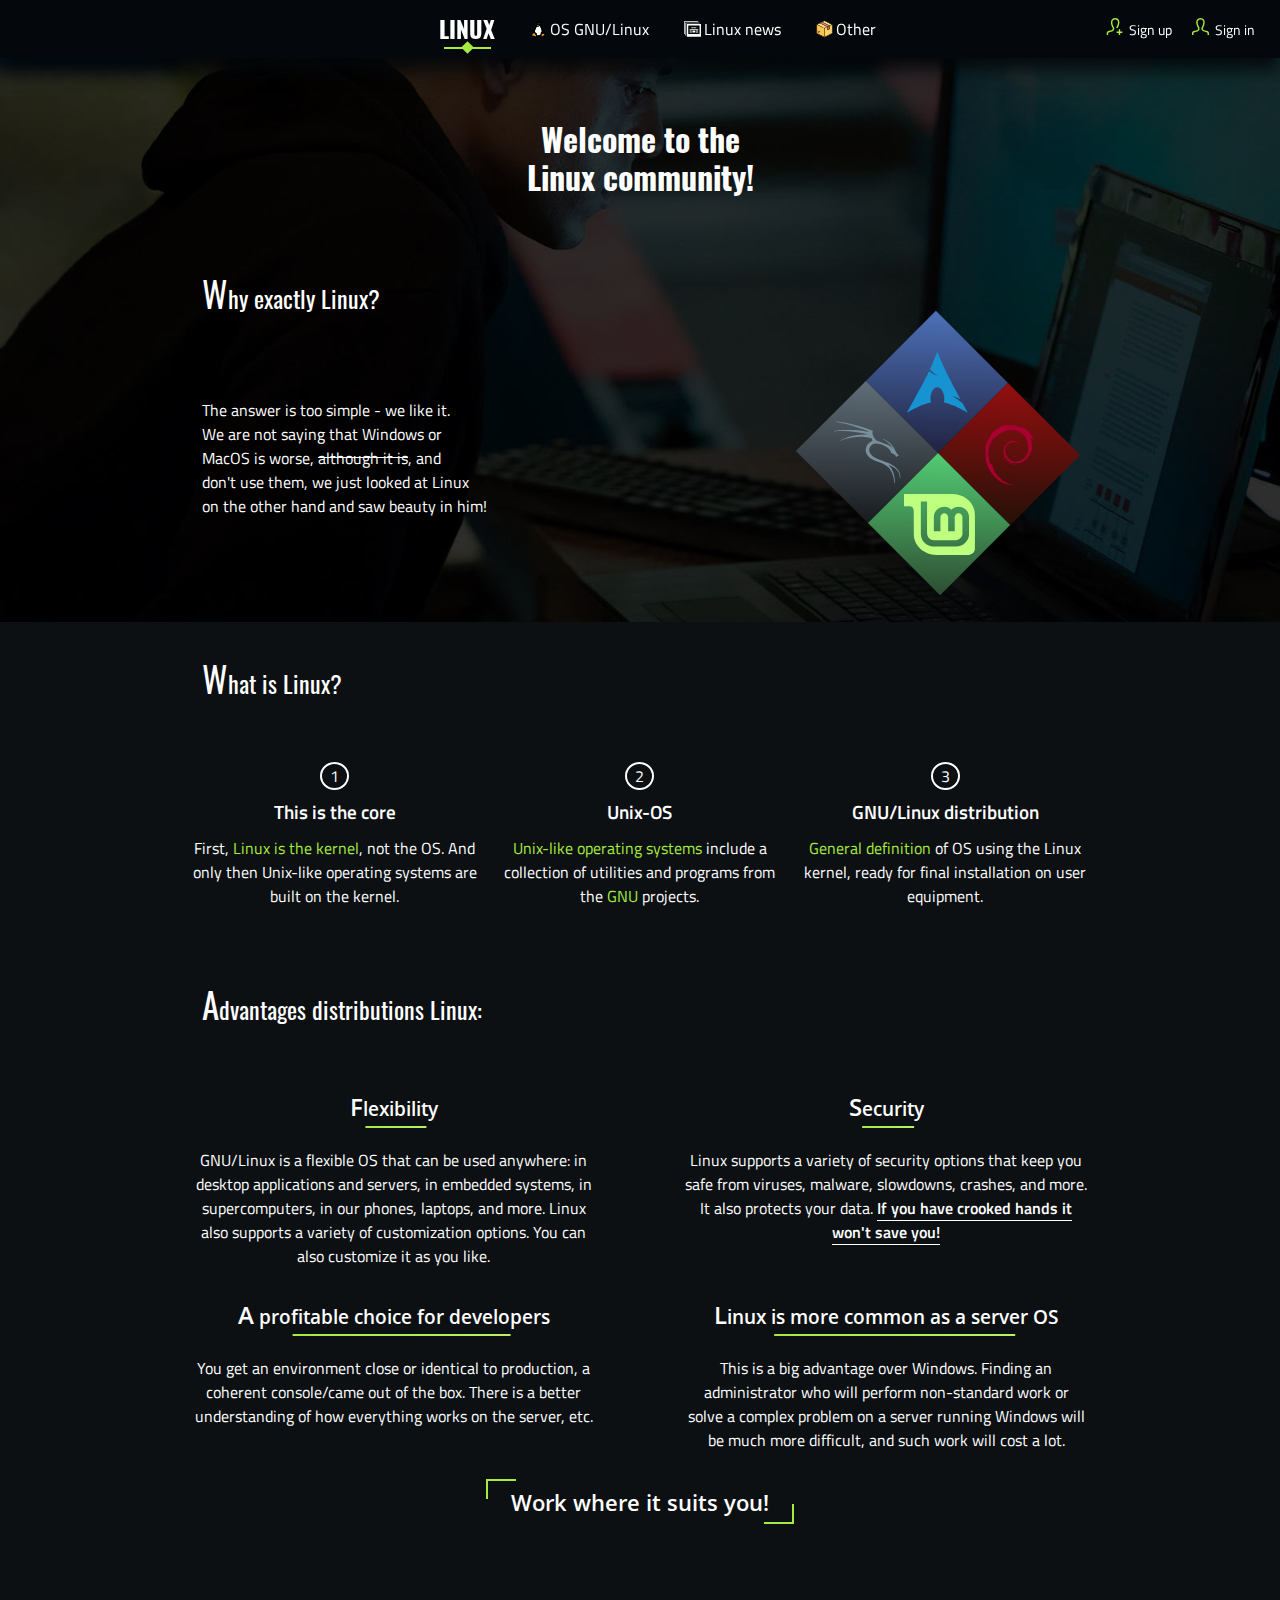
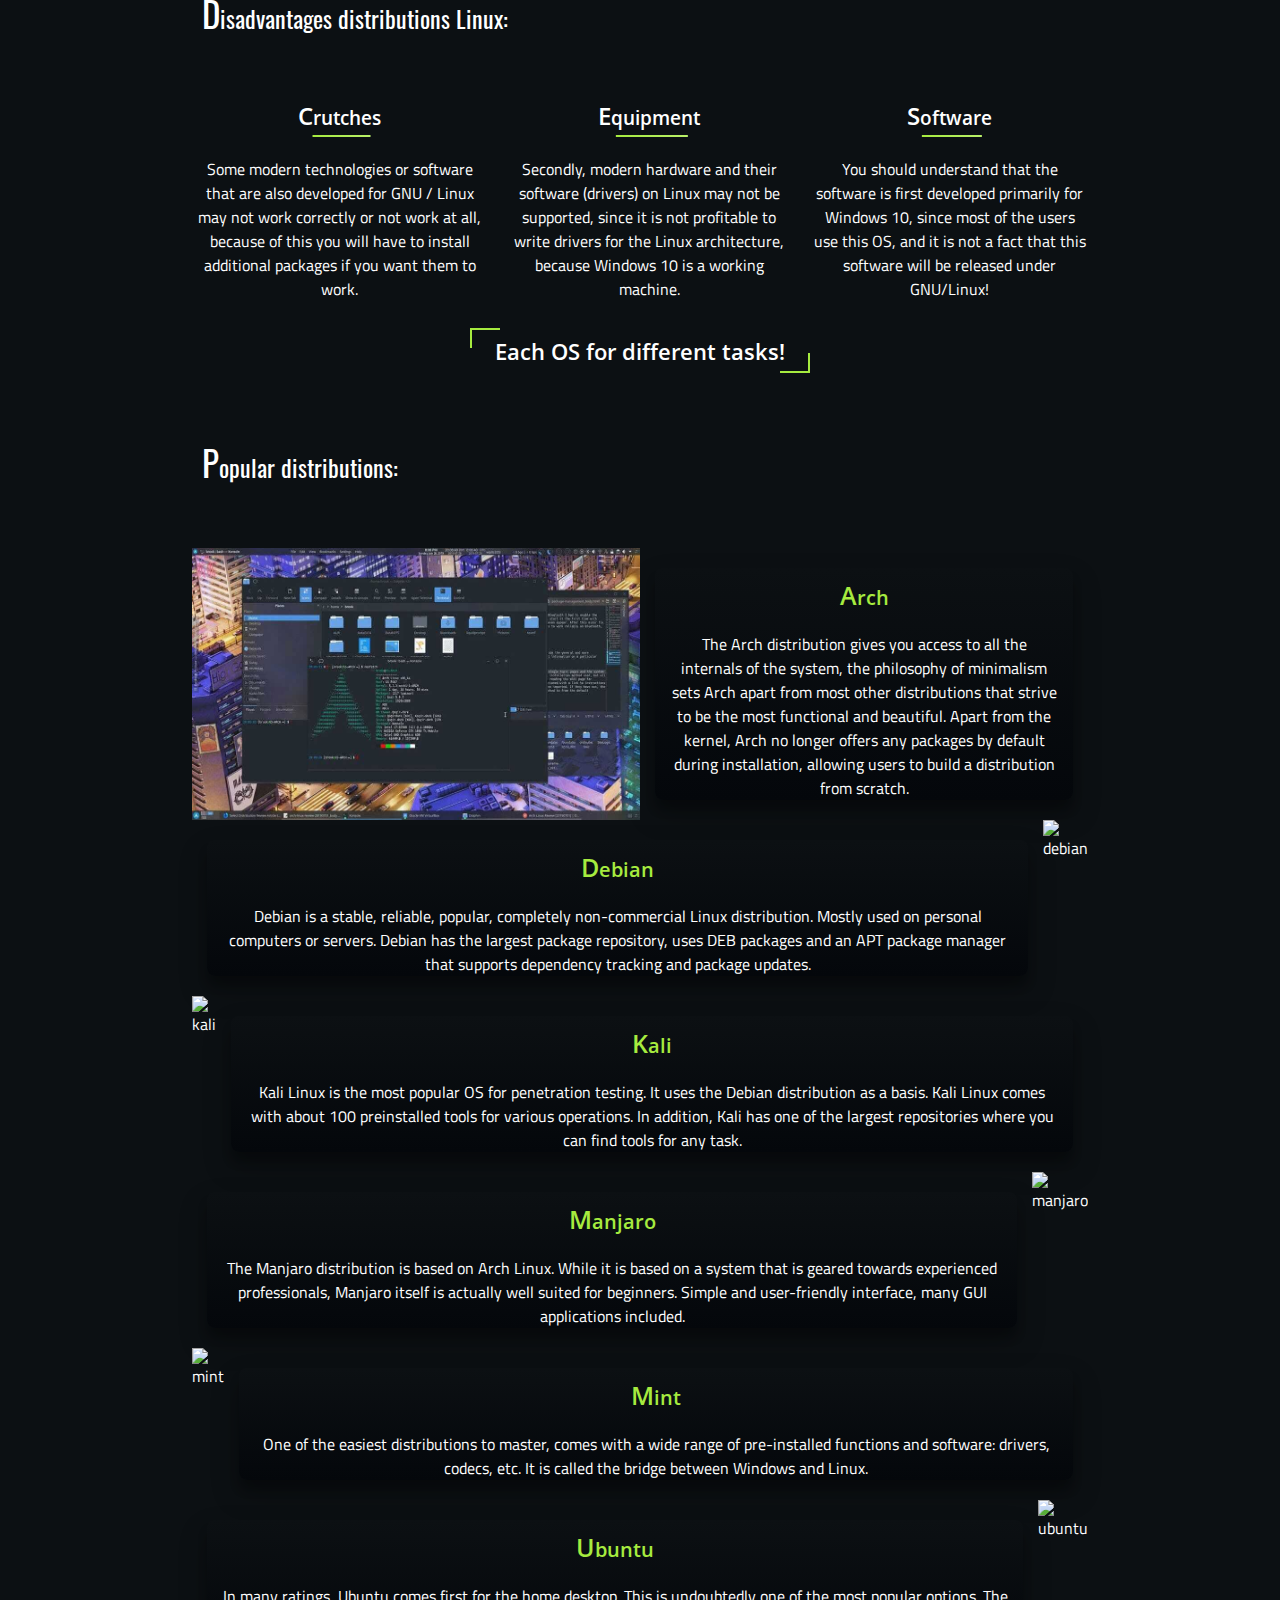
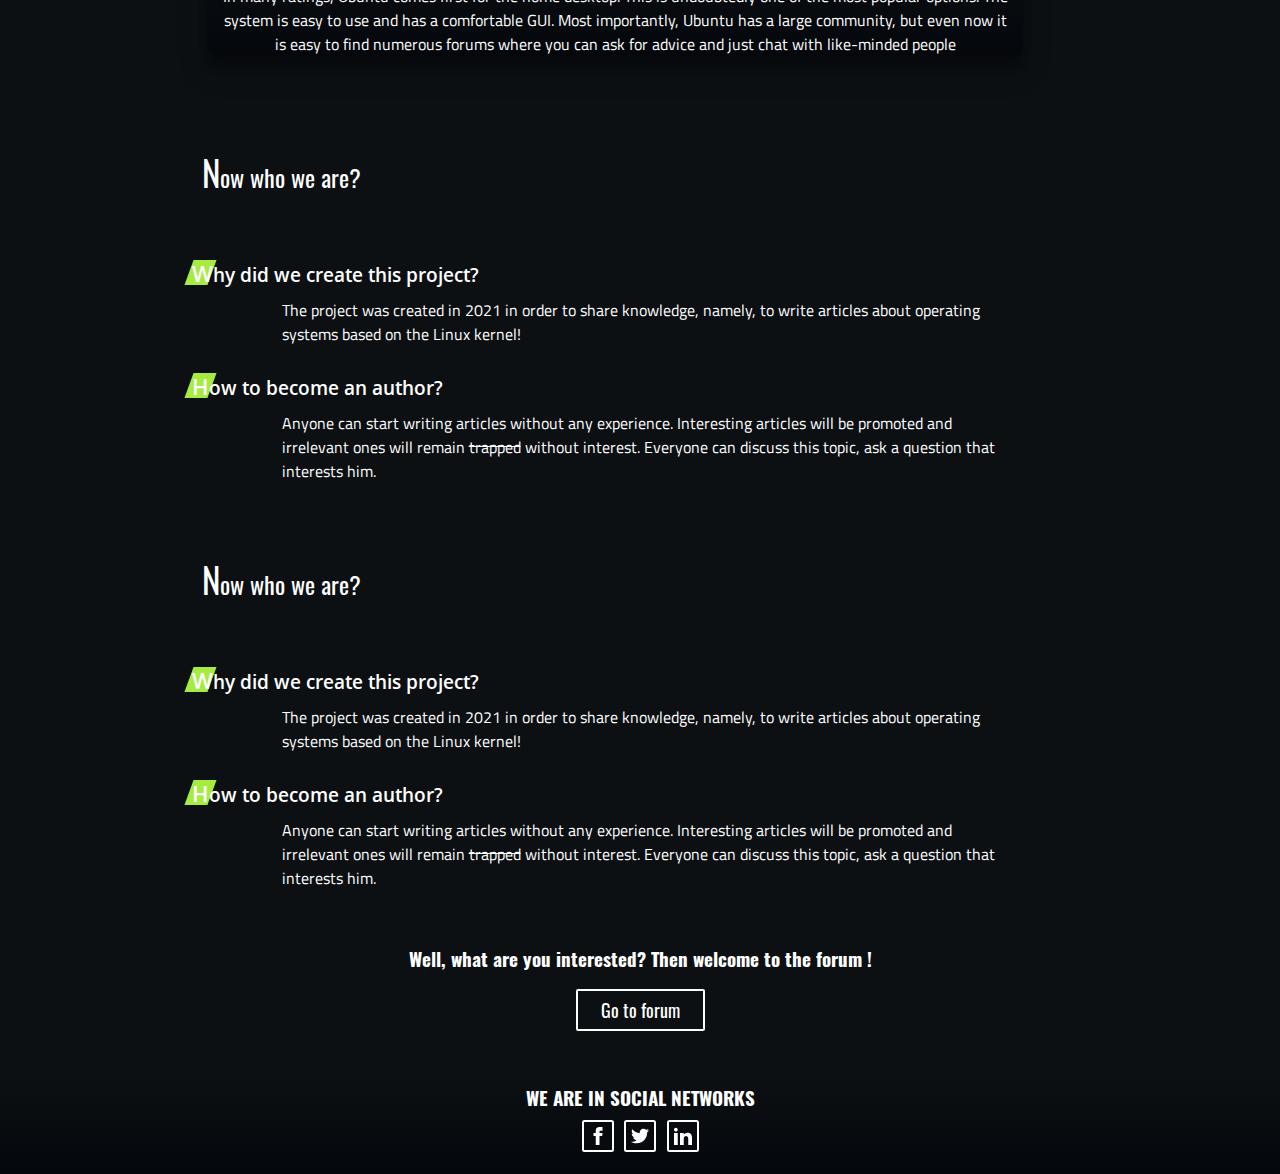
==== commit 0109b613: "Создал окно регистрации и окно войти, также добавил кнопки для открытие окна регистрации/войти в окн" ====
--- a/index.html
+++ b/index.html
@@ -110,7 +110,7 @@
                     </li>
                     <li class="sidebar__item">
                         <img src="img/other/user-come.svg" alt="user-come" class="sidebar__item-img">
-                        <a role="button" class="sidebar__item-link link-sign-in link-sign-in main-link">
+                        <a role="button" class="sidebar__item-link link-sign-in main-link">
                             Sign in
                         </a>
                     </li>
@@ -124,14 +124,14 @@
         </div>
     </div>
 
-    <div class="window-registration">
-        <div class="window-registration__body">
-            <div class="window-registration__content">
-                <div class="window-registration-back-close">
-                    <button type="button" class="window-registration-close-btn">close</button>
-                </div>
-                <h3 class="window-registration__title">Login</h3>
-                <form class="window-registration__forms" action="index.html">
+    <div class="window-registration window-registration-sign">
+        <div class="window-registration-sign__body">
+            <div class="window-registration-sign__content">
+                <div class="window-registration-sign-back-close">
+                    <button type="button" class="window-registration-close-btn window-close-btn">close</button>
+                </div>
+                <h3 class="window-registration-sign__title">Login</h3>
+                <form class="window-registration__forms window-registration-sign__forms" action="index.html">
                     <div class="window-registration__forms-fullname">
                         <input type="text" class="forms-fullname" placeholder="Full name">
                     </div>
@@ -144,10 +144,42 @@
                     <div class="window-registration__forms-email">
                         <input type="password" class="forms-password" placeholder="Confirm password">
                     </div>
-                    <div class="window-registration__forms-back-btn">
-                        <button class="window-registration__forms-btn" type="submit">Login</button>
+                    <div class="window-registration__forms-back-btn window-forms-back-btn">
+                        <button class="window-registration__forms-btn window-forms-btn" type="submit">Login</button>
                     </div>
                 </form>
+                <div class="window-registration-sign__already">
+                    <p>
+                        Already registered? <br> <a role="button" class="window-registration-sign__already-link link-sign-in">Sign in!</a>
+                    </p>
+                </div>
+            </div>
+        </div>
+    </div>
+
+    <div class="window-sign window-registration-sign">
+        <div class="window-registration-sign__body">
+            <div class="window-registration-sign__content">
+                <div class="window-registration-sign-back-close">
+                    <button type="button" class="window-sign-close-btn window-close-btn">close</button>
+                </div>
+                <h3 class="window-registration-sign__title">Sign in</h3>
+                <form class="window-sign__forms window-registration-sign__forms" action="index.html">
+                    <div class="window-sign__forms-email">
+                        <input type="email" class="forms-email" placeholder="Email">
+                    </div>
+                    <div class="window-sign__forms-password">
+                        <input type="password" class="forms-password" placeholder="Password">
+                    </div>
+                    <div class="window-sign__forms-back-btn window-forms-back-btn">
+                        <button class="window-sign__forms-btn window-forms-btn" type="submit">Sign in</button>
+                    </div>
+                </form>
+                <div class="window-registration-sign__already">
+                    <p>
+                        Don't have an account yet? <br> <a role="button" class="window-registration-sign__already-link link-registration">Register now!</a>
+                    </p>
+                </div>
             </div>
         </div>
     </div>
@@ -365,10 +397,9 @@
                             </h4>
                             <div class="pop-distributions__content-item-description">
                                 <p>
-                                    Kali Linux is the most popular OS for penetration testing and penetration testing. It uses
-                                    the Debian distribution as a basis. Kali Linux comes with about 100 preinstalled tools for various
-                                    operations. In addition, Kali has one of the largest repositories where you can find tools
-                                    for any task.
+                                    Kali Linux is the most popular OS for penetration testing. It uses the Debian distribution
+                                    as a basis. Kali Linux comes with about 100 preinstalled tools for various operations.
+                                    In addition, Kali has one of the largest repositories where you can find tools for any task.
                                 </p>
                             </div>
                         </div>
@@ -419,10 +450,6 @@
                     </div>
                 </div>
             </div>
-            <div class="pop-distributions-back-btn">
-                <h3>Well, what are you interested? Then welcome to the forum !</h3>
-                <a href="main.html" class="pop-distributions-btn">Go to forum</a>
-            </div>
         </div>
     </div>
 
@@ -453,6 +480,38 @@
                 </div>
             </div>
         </div>
+    </div>
+
+    <div class="about-us">
+        <div class="container">
+            <h2 class="about-us-title subtopic-title">Now who we are?</h2>
+            <div class="about-us__content">
+                <div class="about-us__content__items">
+                    <div class="about-us__content-item">
+                        <h3 class="about-us__content-item-title">Why did we create this project?</h3>
+                        <div class="about-us__content-item-text">
+                            <p>
+                                The project was created in 2021 in order to share knowledge, namely, to write articles
+                                about operating systems based on the Linux kernel!
+                            </p>
+                        </div>
+                    </div>
+                    <div class="about-us__content-item">
+                        <h3 class="about-us__content-item-title">How to become an author?</h3>
+                        <div class="about-us__content-item-text">
+                            <p>
+                                Anyone can start writing articles without any experience. Interesting articles will
+                                be promoted and irrelevant ones will remain <s>trapped</s> without interest. Everyone
+                                can discuss this topic, ask a question that interests him.
+                            </p>
+                        </div>
+                    </div>
+                </div>
+            </div>
+        </div>
+    <div class="pop-distributions-back-btn">
+        <h3>Well, what are you interested? Then welcome to the forum !</h3>
+        <a href="main.html" class="pop-distributions-btn">Go to forum</a>
     </div>
 
     <footer class="footer">
--- a/css/main.css
+++ b/css/main.css
@@ -574,7 +574,151 @@
   }
 }
 
-.window-registration {
+.window-registration-sign__body {
+  min-height: 100%;
+  display: -webkit-box;
+  display: -ms-flexbox;
+  display: flex;
+  -webkit-box-align: center;
+      -ms-flex-align: center;
+          align-items: center;
+  -webkit-box-pack: center;
+      -ms-flex-pack: center;
+          justify-content: center;
+  padding: 30px 10px;
+}
+
+.window-registration-sign__forms {
+  color: #000;
+  margin: 0 auto;
+  padding: 30px;
+  text-align: center;
+}
+
+.window-registration-sign__forms input {
+  position: relative;
+  font-size: 14px;
+  width: 90%;
+  text-align: center;
+  outline: none;
+  padding: 10px 30px;
+  border: 0;
+  margin-bottom: 20px;
+  border-radius: 25px;
+}
+
+.window-registration-sign__content {
+  position: relative;
+  min-width: 55%;
+  background-color: #101417;
+  color: #fff;
+  -webkit-transition: 0.6s all;
+  transition: 0.6s all;
+  opacity: 0;
+  -webkit-transform: translate(0px, -100%);
+          transform: translate(0px, -100%);
+  border-radius: 5px;
+}
+
+.window-registration-sign__title {
+  text-align: center;
+  margin-top: 30px;
+  font-size: 35px;
+  font-family: "Open Sans", sans-serif;
+}
+
+.window-registration-sign-back-close {
+  top: 6px;
+  right: 10px;
+  position: absolute;
+}
+
+.window-close-btn {
+  font-size: 0;
+  color: transparent;
+  border: none;
+  outline: none;
+  background: none;
+  cursor: pointer;
+  padding: 11px;
+}
+
+.window-close-btn:after, .window-close-btn:before {
+  content: "";
+  height: 100%;
+  background-color: #a6eb3f;
+  border-radius: 4px;
+  width: 22px;
+  height: 3.5px;
+  position: absolute;
+  right: 0;
+}
+
+.window-close-btn:after {
+  -webkit-transform: rotate(45deg);
+          transform: rotate(45deg);
+}
+
+.window-close-btn:before {
+  -webkit-transform: rotate(-45deg);
+          transform: rotate(-45deg);
+}
+
+.window-registration-sign__already {
+  display: -webkit-box;
+  display: -ms-flexbox;
+  display: flex;
+  text-align: center;
+  -webkit-box-pack: center;
+      -ms-flex-pack: center;
+          justify-content: center;
+  margin-bottom: 20px;
+}
+
+.window-registration-sign__already-link {
+  cursor: pointer;
+  color: #a6eb3f;
+  -webkit-transition: color 0.3s;
+  transition: color 0.3s;
+}
+
+.window-registration-sign__already-link:hover {
+  color: #fff;
+}
+
+.window-forms-back-btn {
+  display: -webkit-box;
+  display: -ms-flexbox;
+  display: flex;
+  -webkit-box-pack: center;
+      -ms-flex-pack: center;
+          justify-content: center;
+}
+
+.window-forms-btn {
+  font-size: 16px;
+  font-family: "Open Sans", sans-serif;
+  text-transform: uppercase;
+  display: -webkit-box;
+  display: -ms-flexbox;
+  display: flex;
+  -webkit-box-pack: center;
+      -ms-flex-pack: center;
+          justify-content: center;
+  -webkit-box-align: center;
+      -ms-flex-align: center;
+          align-items: center;
+  padding: 0 20px;
+  cursor: pointer;
+  background: -webkit-gradient(linear, left top, right bottom, from(#97e81f), to(#c5f280));
+  background: linear-gradient(to right bottom, #97e81f, #c5f280);
+  width: 70%;
+  height: 40px;
+  border: 0;
+  border-radius: 25px;
+}
+
+.window-registration-sign {
   position: fixed;
   width: 100%;
   height: 100%;
@@ -590,156 +734,19 @@
   transition: 0.6s all;
 }
 
-.window-registration.registration-open {
+.window-registration-sign.window-open {
   opacity: 1;
   visibility: visible;
 }
 
-.window-registration.registration-open .window-registration__content {
+.window-registration-sign.window-open .window-registration-sign__content {
   opacity: 1;
   -webkit-transform: translate(0px, 0px);
           transform: translate(0px, 0px);
 }
 
-.window-registration__body {
-  min-height: 100%;
-  display: -webkit-box;
-  display: -ms-flexbox;
-  display: flex;
-  -webkit-box-align: center;
-      -ms-flex-align: center;
-          align-items: center;
-  -webkit-box-pack: center;
-      -ms-flex-pack: center;
-          justify-content: center;
-  padding: 30px 10px;
-}
-
-.window-registration__content {
-  position: relative;
-  min-width: 55%;
-  background-color: #101417;
-  color: #fff;
-  -webkit-transition: 0.6s all;
-  transition: 0.6s all;
-  opacity: 0;
-  -webkit-transform: translate(0px, -100%);
-          transform: translate(0px, -100%);
-  border-radius: 5px;
-}
-
-.window-registration__title {
-  text-align: center;
-  margin-top: 30px;
-  font-size: 35px;
-  font-family: "Open Sans", sans-serif;
-}
-
-.window-registration__forms {
-  color: #000;
-  margin: 0 auto;
-  padding: 30px;
-  text-align: center;
-}
-
-.window-registration__forms-back-btn {
-  display: -webkit-box;
-  display: -ms-flexbox;
-  display: flex;
-  -webkit-box-pack: center;
-      -ms-flex-pack: center;
-          justify-content: center;
-}
-
-.window-registration__forms-btn {
-  font-size: 16px;
-  font-family: "Open Sans", sans-serif;
-  text-transform: uppercase;
-  display: -webkit-box;
-  display: -ms-flexbox;
-  display: flex;
-  -webkit-box-pack: center;
-      -ms-flex-pack: center;
-          justify-content: center;
-  -webkit-box-align: center;
-      -ms-flex-align: center;
-          align-items: center;
-  padding: 0 20px;
-  cursor: pointer;
-  background: -webkit-gradient(linear, left top, right top, from(#97e81f), to(#c5f280));
-  background: linear-gradient(to right, #97e81f, #c5f280);
-  -webkit-transition: background 0.3s;
-  transition: background 0.3s;
-  width: 70%;
-  height: 40px;
-  border: 0;
-  border-radius: 25px;
-}
-
-.window-registration__forms-btn:hover {
-  background: -webkit-gradient(linear, left top, right top, from(#89d616), to(#c9f389));
-  background: linear-gradient(to right, #89d616, #c9f389);
-}
-
-.window-registration__forms input {
-  position: relative;
-  outline: none;
-  padding: 10px 30px;
-  border: 0;
-  margin-bottom: 20px;
-  border-radius: 25px;
-}
-
-.window-registration__forms input:before {
-  content: "";
-  display: block;
-  position: absolute;
-  bottom: -2px;
-  left: 0;
-  width: 0;
-  height: 2px;
-  background: #7f7f7f;
-}
-
-.window-registration-back-close {
-  top: 6px;
-  right: 10px;
-  position: absolute;
-}
-
-.window-registration-close-btn {
-  font-size: 0;
-  color: transparent;
-  border: none;
-  outline: none;
-  background: none;
-  cursor: pointer;
-  padding: 11px;
-}
-
-.window-registration-close-btn:after, .window-registration-close-btn:before {
-  content: "";
-  height: 100%;
-  background-color: #a6eb3f;
-  border-radius: 4px;
-  width: 22px;
-  height: 3.5px;
-  position: absolute;
-  right: 0;
-}
-
-.window-registration-close-btn:after {
-  -webkit-transform: rotate(45deg);
-          transform: rotate(45deg);
-}
-
-.window-registration-close-btn:before {
-  -webkit-transform: rotate(-45deg);
-          transform: rotate(-45deg);
-}
-
 @media (min-width: 734px) and (max-width: 100vw) {
-  .window-registration__content {
+  .window-registration-sign__content {
     min-width: 35%;
   }
 }
--- a/css/main.css
+++ b/css/main.css
@@ -574,7 +574,151 @@
   }
 }
 
-.window-registration {
+.window-registration-sign__body {
+  min-height: 100%;
+  display: -webkit-box;
+  display: -ms-flexbox;
+  display: flex;
+  -webkit-box-align: center;
+      -ms-flex-align: center;
+          align-items: center;
+  -webkit-box-pack: center;
+      -ms-flex-pack: center;
+          justify-content: center;
+  padding: 30px 10px;
+}
+
+.window-registration-sign__forms {
+  color: #000;
+  margin: 0 auto;
+  padding: 30px;
+  text-align: center;
+}
+
+.window-registration-sign__forms input {
+  position: relative;
+  font-size: 14px;
+  width: 90%;
+  text-align: center;
+  outline: none;
+  padding: 10px 30px;
+  border: 0;
+  margin-bottom: 20px;
+  border-radius: 25px;
+}
+
+.window-registration-sign__content {
+  position: relative;
+  min-width: 55%;
+  background-color: #101417;
+  color: #fff;
+  -webkit-transition: 0.6s all;
+  transition: 0.6s all;
+  opacity: 0;
+  -webkit-transform: translate(0px, -100%);
+          transform: translate(0px, -100%);
+  border-radius: 5px;
+}
+
+.window-registration-sign__title {
+  text-align: center;
+  margin-top: 30px;
+  font-size: 35px;
+  font-family: "Open Sans", sans-serif;
+}
+
+.window-registration-sign-back-close {
+  top: 6px;
+  right: 10px;
+  position: absolute;
+}
+
+.window-close-btn {
+  font-size: 0;
+  color: transparent;
+  border: none;
+  outline: none;
+  background: none;
+  cursor: pointer;
+  padding: 11px;
+}
+
+.window-close-btn:after, .window-close-btn:before {
+  content: "";
+  height: 100%;
+  background-color: #a6eb3f;
+  border-radius: 4px;
+  width: 22px;
+  height: 3.5px;
+  position: absolute;
+  right: 0;
+}
+
+.window-close-btn:after {
+  -webkit-transform: rotate(45deg);
+          transform: rotate(45deg);
+}
+
+.window-close-btn:before {
+  -webkit-transform: rotate(-45deg);
+          transform: rotate(-45deg);
+}
+
+.window-registration-sign__already {
+  display: -webkit-box;
+  display: -ms-flexbox;
+  display: flex;
+  text-align: center;
+  -webkit-box-pack: center;
+      -ms-flex-pack: center;
+          justify-content: center;
+  margin-bottom: 20px;
+}
+
+.window-registration-sign__already-link {
+  cursor: pointer;
+  color: #a6eb3f;
+  -webkit-transition: color 0.3s;
+  transition: color 0.3s;
+}
+
+.window-registration-sign__already-link:hover {
+  color: #fff;
+}
+
+.window-forms-back-btn {
+  display: -webkit-box;
+  display: -ms-flexbox;
+  display: flex;
+  -webkit-box-pack: center;
+      -ms-flex-pack: center;
+          justify-content: center;
+}
+
+.window-forms-btn {
+  font-size: 16px;
+  font-family: "Open Sans", sans-serif;
+  text-transform: uppercase;
+  display: -webkit-box;
+  display: -ms-flexbox;
+  display: flex;
+  -webkit-box-pack: center;
+      -ms-flex-pack: center;
+          justify-content: center;
+  -webkit-box-align: center;
+      -ms-flex-align: center;
+          align-items: center;
+  padding: 0 20px;
+  cursor: pointer;
+  background: -webkit-gradient(linear, left top, right bottom, from(#97e81f), to(#c5f280));
+  background: linear-gradient(to right bottom, #97e81f, #c5f280);
+  width: 70%;
+  height: 40px;
+  border: 0;
+  border-radius: 25px;
+}
+
+.window-registration-sign {
   position: fixed;
   width: 100%;
   height: 100%;
@@ -590,156 +734,19 @@
   transition: 0.6s all;
 }
 
-.window-registration.registration-open {
+.window-registration-sign.window-open {
   opacity: 1;
   visibility: visible;
 }
 
-.window-registration.registration-open .window-registration__content {
+.window-registration-sign.window-open .window-registration-sign__content {
   opacity: 1;
   -webkit-transform: translate(0px, 0px);
           transform: translate(0px, 0px);
 }
 
-.window-registration__body {
-  min-height: 100%;
-  display: -webkit-box;
-  display: -ms-flexbox;
-  display: flex;
-  -webkit-box-align: center;
-      -ms-flex-align: center;
-          align-items: center;
-  -webkit-box-pack: center;
-      -ms-flex-pack: center;
-          justify-content: center;
-  padding: 30px 10px;
-}
-
-.window-registration__content {
-  position: relative;
-  min-width: 55%;
-  background-color: #101417;
-  color: #fff;
-  -webkit-transition: 0.6s all;
-  transition: 0.6s all;
-  opacity: 0;
-  -webkit-transform: translate(0px, -100%);
-          transform: translate(0px, -100%);
-  border-radius: 5px;
-}
-
-.window-registration__title {
-  text-align: center;
-  margin-top: 30px;
-  font-size: 35px;
-  font-family: "Open Sans", sans-serif;
-}
-
-.window-registration__forms {
-  color: #000;
-  margin: 0 auto;
-  padding: 30px;
-  text-align: center;
-}
-
-.window-registration__forms-back-btn {
-  display: -webkit-box;
-  display: -ms-flexbox;
-  display: flex;
-  -webkit-box-pack: center;
-      -ms-flex-pack: center;
-          justify-content: center;
-}
-
-.window-registration__forms-btn {
-  font-size: 16px;
-  font-family: "Open Sans", sans-serif;
-  text-transform: uppercase;
-  display: -webkit-box;
-  display: -ms-flexbox;
-  display: flex;
-  -webkit-box-pack: center;
-      -ms-flex-pack: center;
-          justify-content: center;
-  -webkit-box-align: center;
-      -ms-flex-align: center;
-          align-items: center;
-  padding: 0 20px;
-  cursor: pointer;
-  background: -webkit-gradient(linear, left top, right top, from(#97e81f), to(#c5f280));
-  background: linear-gradient(to right, #97e81f, #c5f280);
-  -webkit-transition: background 0.3s;
-  transition: background 0.3s;
-  width: 70%;
-  height: 40px;
-  border: 0;
-  border-radius: 25px;
-}
-
-.window-registration__forms-btn:hover {
-  background: -webkit-gradient(linear, left top, right top, from(#89d616), to(#c9f389));
-  background: linear-gradient(to right, #89d616, #c9f389);
-}
-
-.window-registration__forms input {
-  position: relative;
-  outline: none;
-  padding: 10px 30px;
-  border: 0;
-  margin-bottom: 20px;
-  border-radius: 25px;
-}
-
-.window-registration__forms input:before {
-  content: "";
-  display: block;
-  position: absolute;
-  bottom: -2px;
-  left: 0;
-  width: 0;
-  height: 2px;
-  background: #7f7f7f;
-}
-
-.window-registration-back-close {
-  top: 6px;
-  right: 10px;
-  position: absolute;
-}
-
-.window-registration-close-btn {
-  font-size: 0;
-  color: transparent;
-  border: none;
-  outline: none;
-  background: none;
-  cursor: pointer;
-  padding: 11px;
-}
-
-.window-registration-close-btn:after, .window-registration-close-btn:before {
-  content: "";
-  height: 100%;
-  background-color: #a6eb3f;
-  border-radius: 4px;
-  width: 22px;
-  height: 3.5px;
-  position: absolute;
-  right: 0;
-}
-
-.window-registration-close-btn:after {
-  -webkit-transform: rotate(45deg);
-          transform: rotate(45deg);
-}
-
-.window-registration-close-btn:before {
-  -webkit-transform: rotate(-45deg);
-          transform: rotate(-45deg);
-}
-
 @media (min-width: 734px) and (max-width: 100vw) {
-  .window-registration__content {
+  .window-registration-sign__content {
     min-width: 35%;
   }
 }
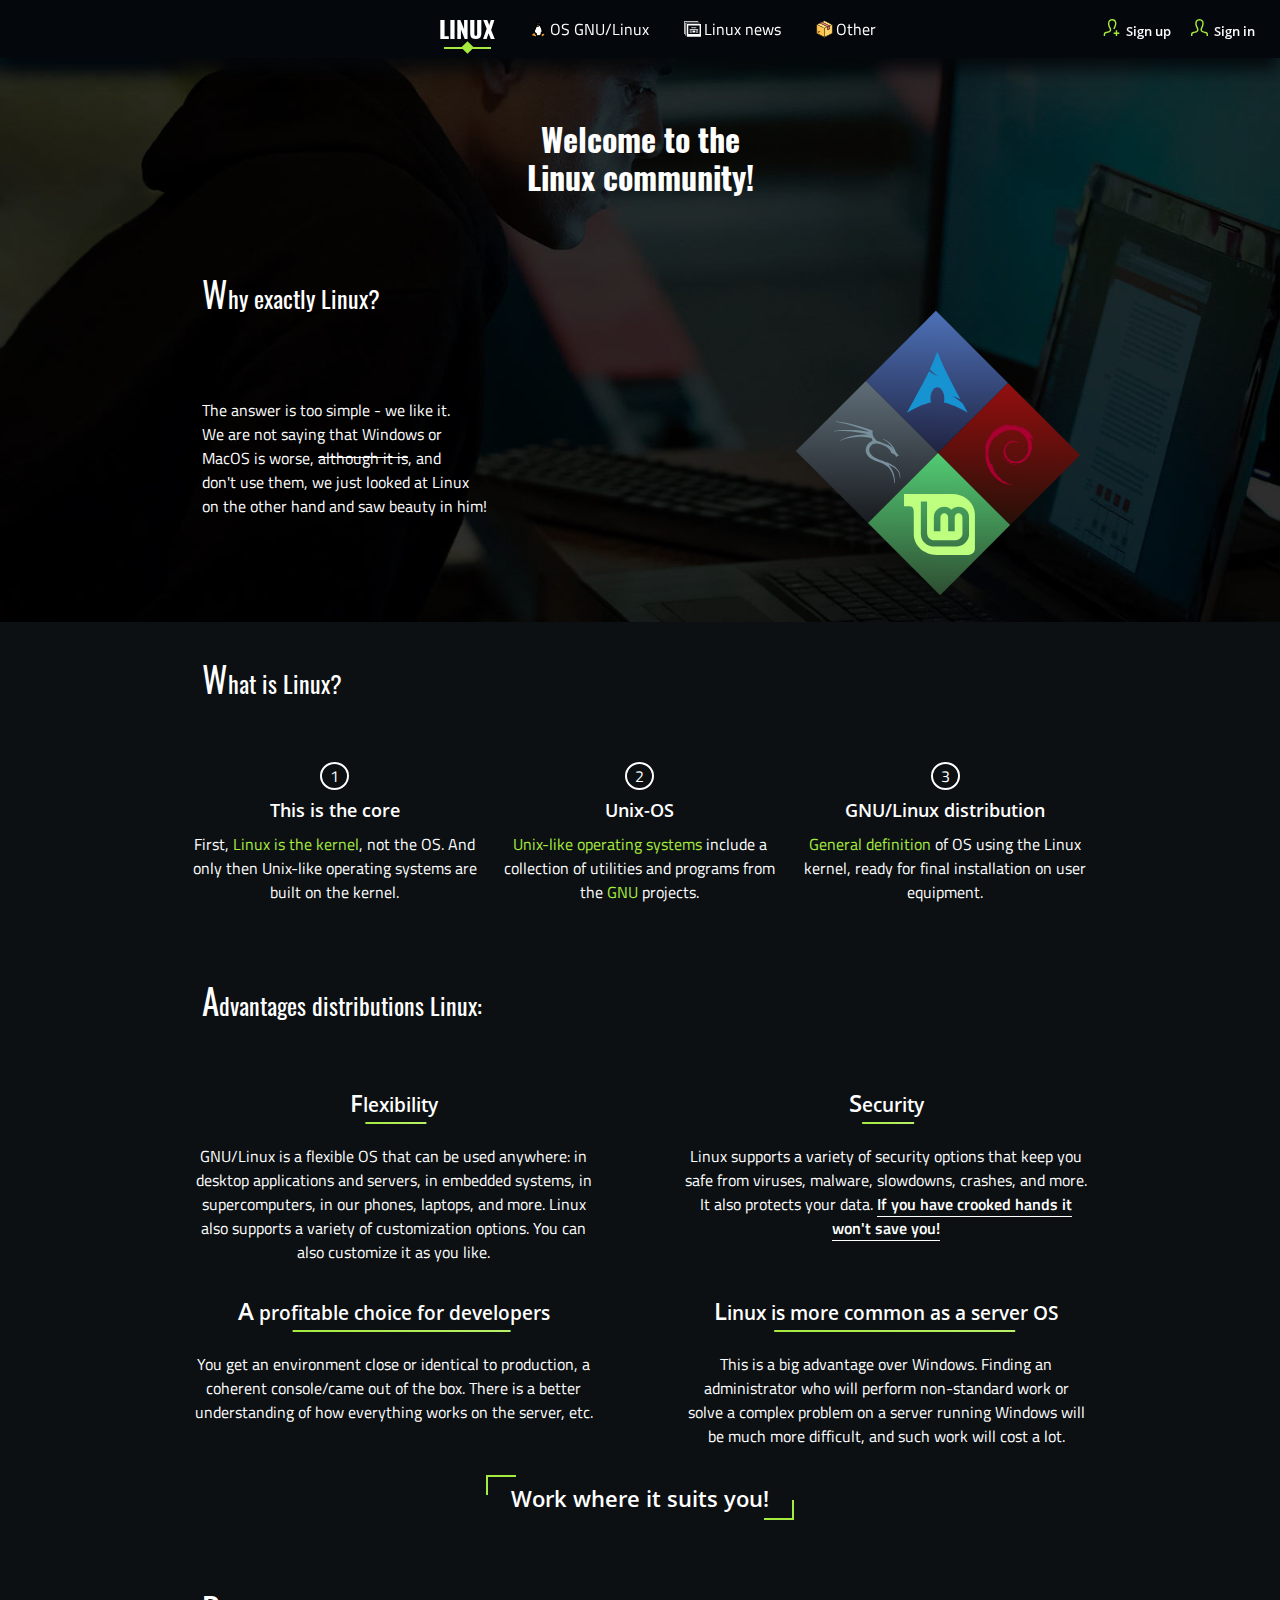
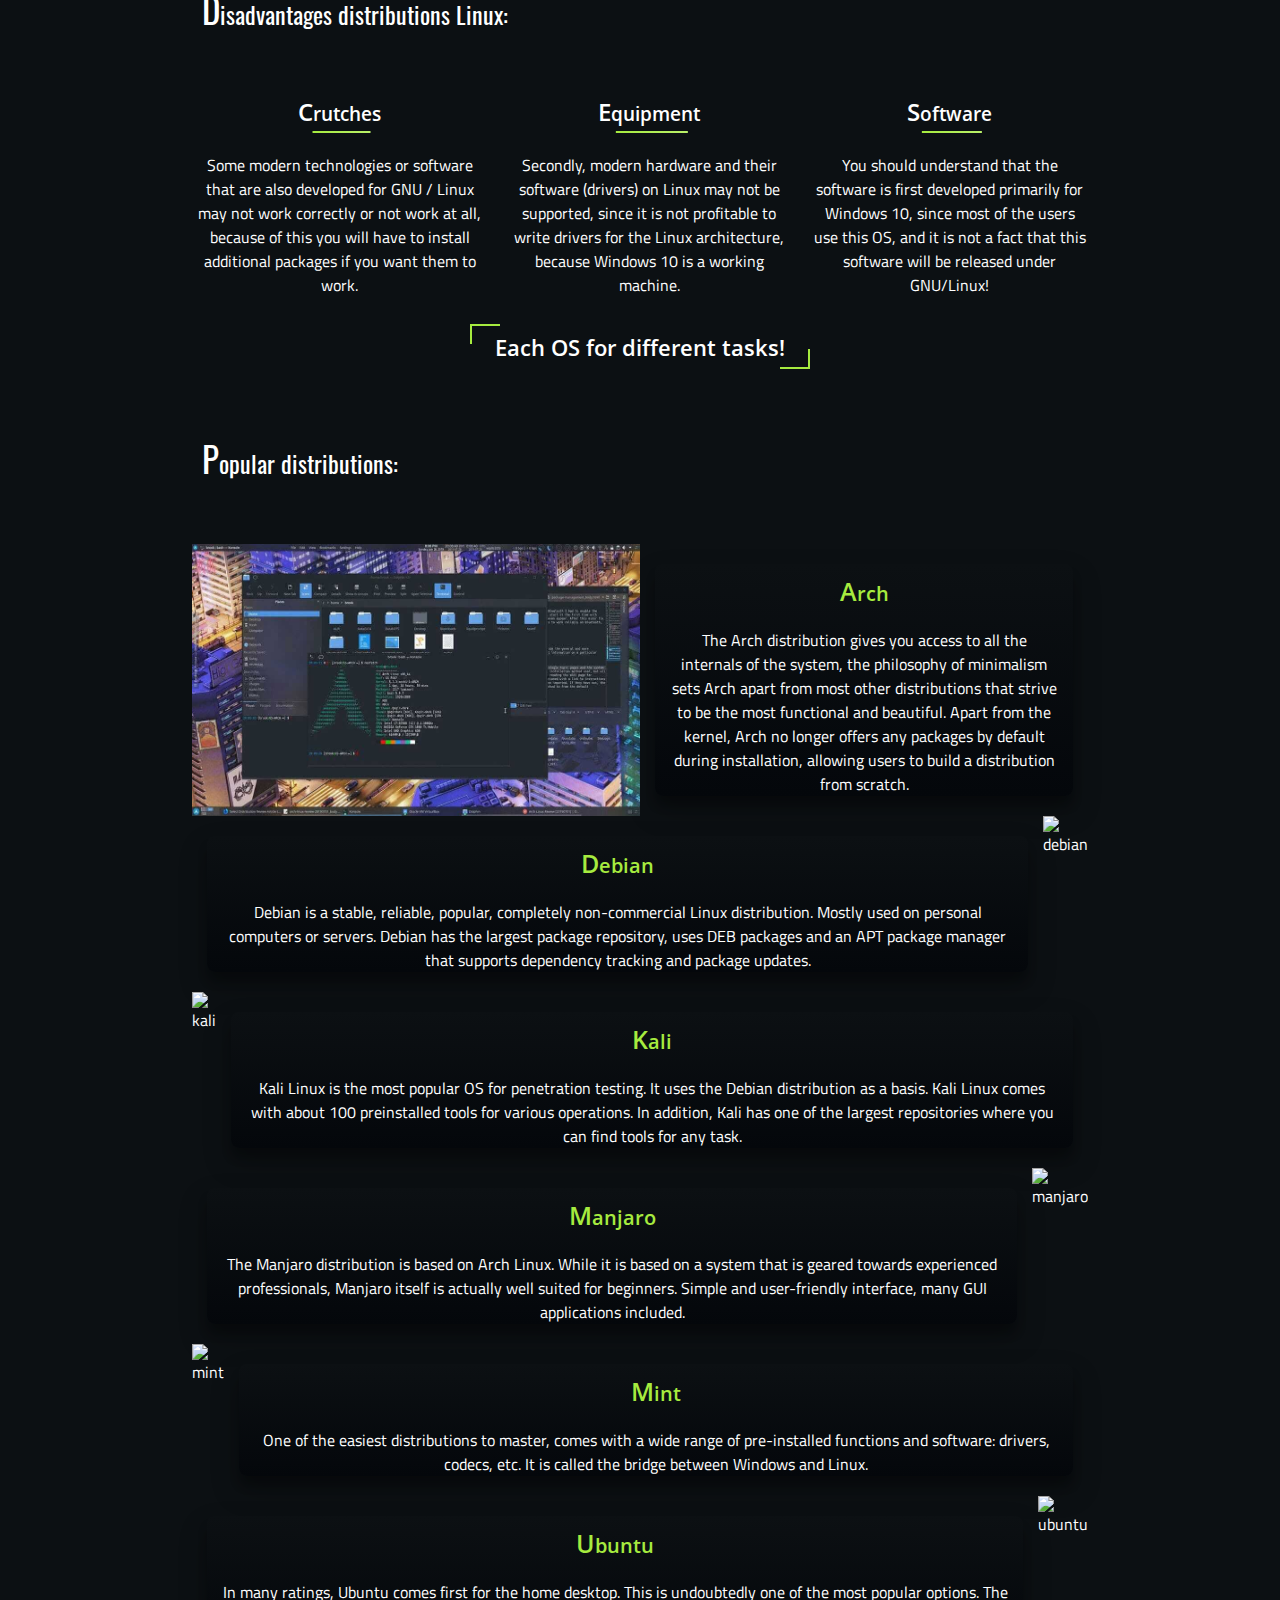
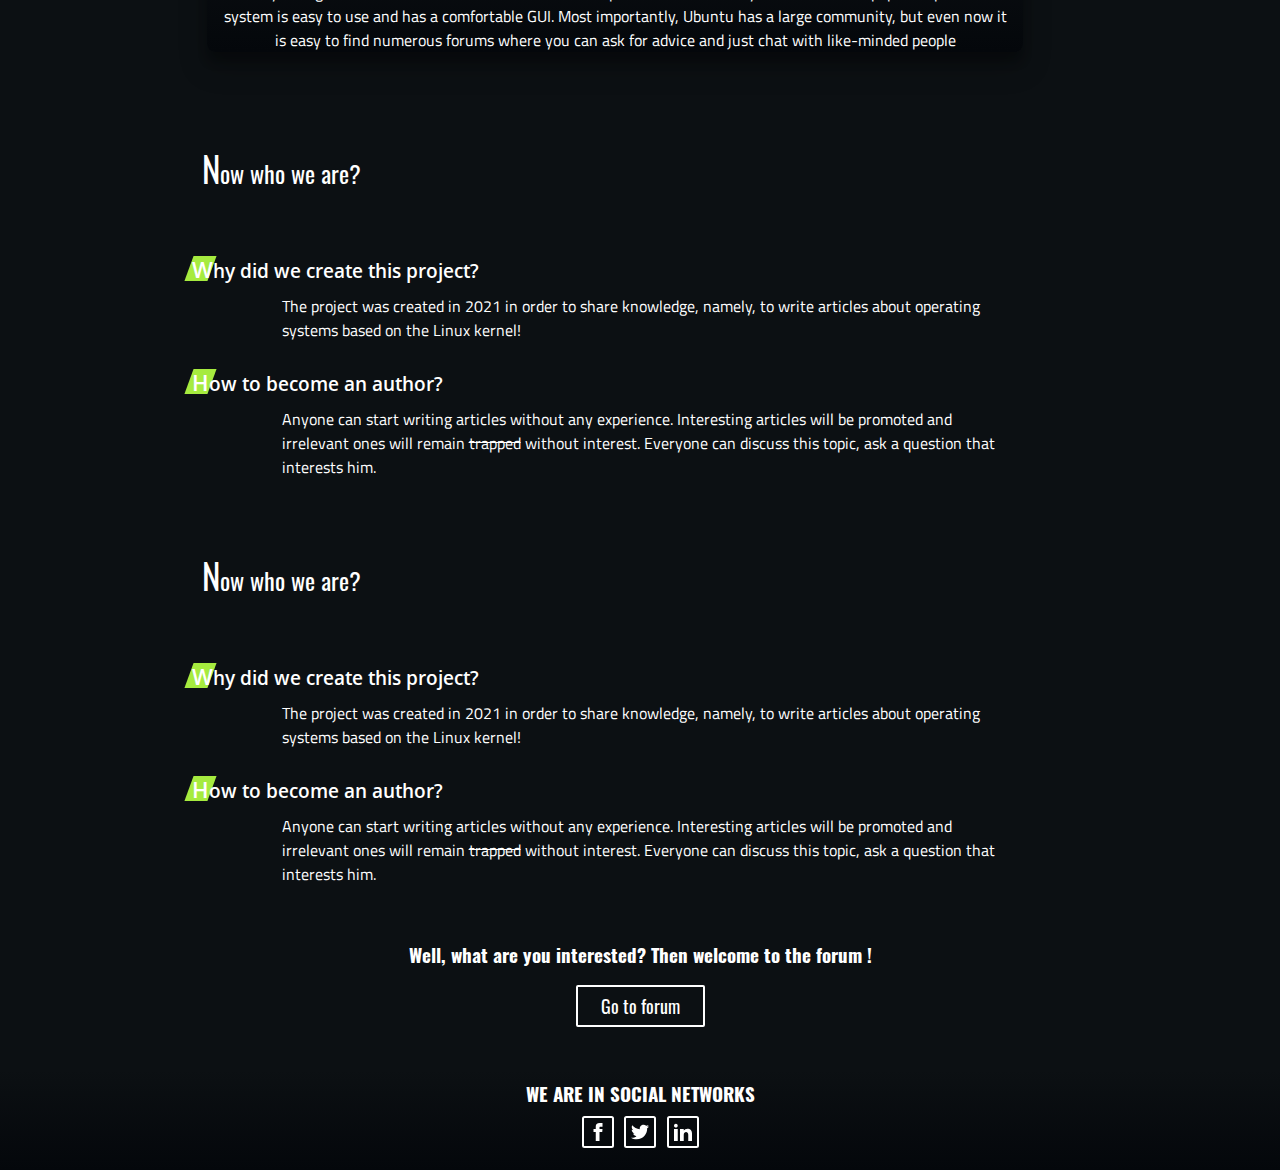
==== commit 706f0244: "Небольшие изменения в title" ====
--- a/index.html
+++ b/index.html
@@ -124,61 +124,68 @@
         </div>
     </div>
 
-    <div class="window-registration window-registration-sign">
-        <div class="window-registration-sign__body">
-            <div class="window-registration-sign__content">
-                <div class="window-registration-sign-back-close">
-                    <button type="button" class="window-registration-close-btn window-close-btn">close</button>
-                </div>
-                <h3 class="window-registration-sign__title">Login</h3>
-                <form class="window-registration__forms window-registration-sign__forms" action="index.html">
-                    <div class="window-registration__forms-fullname">
-                        <input type="text" class="forms-fullname" placeholder="Full name">
-                    </div>
-                    <div class="window-registration__forms-email">
-                        <input type="email" class="forms-email" placeholder="Email">
-                    </div>
-                    <div class="window-registration__forms-password">
-                        <input type="password" class="forms-password" placeholder="Password">
-                    </div>
-                    <div class="window-registration__forms-email">
-                        <input type="password" class="forms-password" placeholder="Confirm password">
-                    </div>
-                    <div class="window-registration__forms-back-btn window-forms-back-btn">
-                        <button class="window-registration__forms-btn window-forms-btn" type="submit">Login</button>
-                    </div>
-                </form>
-                <div class="window-registration-sign__already">
-                    <p>
-                        Already registered? <br> <a role="button" class="window-registration-sign__already-link link-sign-in">Sign in!</a>
-                    </p>
-                </div>
-            </div>
-        </div>
-    </div>
-
-    <div class="window-sign window-registration-sign">
-        <div class="window-registration-sign__body">
-            <div class="window-registration-sign__content">
-                <div class="window-registration-sign-back-close">
-                    <button type="button" class="window-sign-close-btn window-close-btn">close</button>
-                </div>
-                <h3 class="window-registration-sign__title">Sign in</h3>
-                <form class="window-sign__forms window-registration-sign__forms" action="index.html">
-                    <div class="window-sign__forms-email">
-                        <input type="email" class="forms-email" placeholder="Email">
-                    </div>
-                    <div class="window-sign__forms-password">
-                        <input type="password" class="forms-password" placeholder="Password">
-                    </div>
-                    <div class="window-sign__forms-back-btn window-forms-back-btn">
-                        <button class="window-sign__forms-btn window-forms-btn" type="submit">Sign in</button>
-                    </div>
-                </form>
-                <div class="window-registration-sign__already">
-                    <p>
-                        Don't have an account yet? <br> <a role="button" class="window-registration-sign__already-link link-registration">Register now!</a>
-                    </p>
+    <div>
+        <div class="window-registration window-registration-sign">
+            <div class="window-registration-sign__body">
+                <div class="window-registration-sign__content">
+                    <div class="window-registration-sign-back-close">
+                        <button type="button" class="window-registration-close-btn window-close-btn">close</button>
+                    </div>
+                    <h3 class="window-registration-sign__title">Login</h3>
+                    <form class="window-registration__forms window-registration-sign__forms" action="index.html">
+                        <div class="window-registration__forms-fullname">
+                            <input type="text" class="forms-fullname" placeholder="Full name">
+                        </div>
+                        <div class="window-registration__forms-email">
+                            <input type="email" class="forms-email" placeholder="Email">
+                        </div>
+                        <div class="window-registration__forms-password">
+                            <input type="password" class="forms-password" placeholder="Password">
+                        </div>
+                        <div class="window-registration__forms-email">
+                            <input type="password" class="forms-password" placeholder="Confirm password">
+                        </div>
+                        <div class="window-registration__forms-back-btn window-forms-back-btn">
+                            <button class="window-registration__forms-btn window-forms-btn" type="submit">Login</button>
+                        </div>
+                    </form>
+                    <div class="window-registration-sign__already">
+                        <p>
+                            Already registered? <br> <a role="button" class="window-registration-sign__already-link link-sign-in">Sign in!</a>
+                        </p>
+                    </div>
+                </div>
+            </div>
+        </div>
+    
+        <div class="window-sign window-registration-sign">
+            <div class="window-registration-sign__body">
+                <div class="window-registration-sign__content">
+                    <div class="window-registration-sign-back-close">
+                        <button type="button" class="window-sign-close-btn window-close-btn">close</button>
+                    </div>
+                    <h3 class="window-registration-sign__title">Sign in</h3>
+                    <form class="window-sign__forms window-registration-sign__forms" action="index.html">
+                        <div class="window-sign__forms-email">
+                            <input type="email" class="forms-email" placeholder="Email">
+                        </div>
+                        <div class="window-sign__forms-password">
+                            <input type="password" class="forms-password" placeholder="Password">
+                            <div class="password-forgot">
+                                <a href="#" class="password-forgot-link">
+                                    Forgot Password?
+                                </a>
+                            </div>
+                        </div>
+                        <div class="window-sign__forms-back-btn window-forms-back-btn">
+                            <button class="window-sign__forms-btn window-forms-btn" type="submit">Sign in</button>
+                        </div>
+                    </form>
+                    <div class="window-registration-sign__already">
+                        <p>
+                            Don't have an account yet? <br> <a role="button" class="window-registration-sign__already-link link-registration">Register now!</a>
+                        </p>
+                    </div>
                 </div>
             </div>
         </div>
--- a/css/main.css
+++ b/css/main.css
@@ -78,6 +78,10 @@
 h1, h2, h3, h4, h5, h6, p, li, ul {
   margin: 0;
   padding: 0;
+}
+
+h1, h2, h3, h4, h5, h6 {
+  font-family: "Open Sans", sans-serif;
 }
 
 a {
@@ -212,8 +216,8 @@
   width: 30%;
   right: -30%;
   position: fixed;
-  -webkit-transition: all 0.45s;
-  transition: all 0.45s;
+  -webkit-transition: right 0.45s;
+  transition: right 0.45s;
   background-color: #04070b;
   overflow: scroll;
 }
@@ -260,6 +264,7 @@
   -webkit-box-align: center;
       -ms-flex-align: center;
           align-items: center;
+  cursor: pointer;
 }
 
 .sidebar__item:last-child {
@@ -408,8 +413,9 @@
 
 .header__other__item-link {
   color: #fff;
-  font-size: 14px;
+  font-size: 13px;
   cursor: pointer;
+  font-family: "Open Sans", sans-serif;
 }
 
 .header__title {
@@ -600,11 +606,17 @@
   font-size: 14px;
   width: 90%;
   text-align: center;
+  -webkit-transition: background-color 0.3s;
+  transition: background-color 0.3s;
   outline: none;
   padding: 10px 30px;
   border: 0;
   margin-bottom: 20px;
   border-radius: 25px;
+}
+
+.window-registration-sign__forms input:focus {
+  background-color: #d9d9d9;
 }
 
 .window-registration-sign__content {
@@ -672,6 +684,8 @@
   -webkit-box-pack: center;
       -ms-flex-pack: center;
           justify-content: center;
+  font-size: 14px;
+  font-family: "Open Sans", sans-serif;
   margin-bottom: 20px;
 }
 
@@ -747,8 +761,24 @@
 
 @media (min-width: 734px) and (max-width: 100vw) {
   .window-registration-sign__content {
-    min-width: 35%;
-  }
+    min-width: 32%;
+  }
+}
+
+.password-forgot {
+  display: -webkit-box;
+  display: -ms-flexbox;
+  display: flex;
+  -webkit-box-pack: end;
+      -ms-flex-pack: end;
+          justify-content: flex-end;
+  margin-bottom: 15px;
+}
+
+.password-forgot-link {
+  color: #a6eb3f;
+  font-size: 12px;
+  font-family: "Open Sans", sans-serif;
 }
 
 .main__intro {
@@ -926,6 +956,7 @@
 
 .history__content-item-title {
   margin: 10px 0;
+  font-size: 18px;
 }
 
 .history__content-item:hover {
@@ -997,7 +1028,6 @@
   margin-bottom: 25px;
   position: relative;
   display: inline-block;
-  font-family: "Open Sans", sans-serif;
 }
 
 .advantages__item-title:first-letter {
@@ -1054,7 +1084,6 @@
 
 .disadvantages__item-title {
   margin-bottom: 25px;
-  font-family: "Open Sans", sans-serif;
   display: inline-block;
   position: relative;
 }
@@ -1115,7 +1144,6 @@
   margin-bottom: 20px;
   margin-top: 10px;
   font-size: 20px;
-  font-family: "Open Sans", sans-serif;
 }
 
 .pop-distributions__content-item-title:first-letter {
@@ -1197,7 +1225,6 @@
 }
 
 .about-us__content-item-title {
-  font-family: "Open Sans", sans-serif;
   position: relative;
 }
 
@@ -1372,7 +1399,9 @@
 
 .main-content__item-btn-link {
   color: #fff;
-  padding: 6px 16px;
+  font-family: "Open Sans", sans-serif;
+  font-size: 15px;
+  padding: 6px 14px;
   border: 2px solid #fff;
   border-radius: 2px;
   -webkit-transition: color 0.1s, background 0.1s, border 0.1s;
--- a/css/main.css
+++ b/css/main.css
@@ -78,6 +78,10 @@
 h1, h2, h3, h4, h5, h6, p, li, ul {
   margin: 0;
   padding: 0;
+}
+
+h1, h2, h3, h4, h5, h6 {
+  font-family: "Open Sans", sans-serif;
 }
 
 a {
@@ -212,8 +216,8 @@
   width: 30%;
   right: -30%;
   position: fixed;
-  -webkit-transition: all 0.45s;
-  transition: all 0.45s;
+  -webkit-transition: right 0.45s;
+  transition: right 0.45s;
   background-color: #04070b;
   overflow: scroll;
 }
@@ -260,6 +264,7 @@
   -webkit-box-align: center;
       -ms-flex-align: center;
           align-items: center;
+  cursor: pointer;
 }
 
 .sidebar__item:last-child {
@@ -408,8 +413,9 @@
 
 .header__other__item-link {
   color: #fff;
-  font-size: 14px;
+  font-size: 13px;
   cursor: pointer;
+  font-family: "Open Sans", sans-serif;
 }
 
 .header__title {
@@ -600,11 +606,17 @@
   font-size: 14px;
   width: 90%;
   text-align: center;
+  -webkit-transition: background-color 0.3s;
+  transition: background-color 0.3s;
   outline: none;
   padding: 10px 30px;
   border: 0;
   margin-bottom: 20px;
   border-radius: 25px;
+}
+
+.window-registration-sign__forms input:focus {
+  background-color: #d9d9d9;
 }
 
 .window-registration-sign__content {
@@ -672,6 +684,8 @@
   -webkit-box-pack: center;
       -ms-flex-pack: center;
           justify-content: center;
+  font-size: 14px;
+  font-family: "Open Sans", sans-serif;
   margin-bottom: 20px;
 }
 
@@ -747,8 +761,24 @@
 
 @media (min-width: 734px) and (max-width: 100vw) {
   .window-registration-sign__content {
-    min-width: 35%;
-  }
+    min-width: 32%;
+  }
+}
+
+.password-forgot {
+  display: -webkit-box;
+  display: -ms-flexbox;
+  display: flex;
+  -webkit-box-pack: end;
+      -ms-flex-pack: end;
+          justify-content: flex-end;
+  margin-bottom: 15px;
+}
+
+.password-forgot-link {
+  color: #a6eb3f;
+  font-size: 12px;
+  font-family: "Open Sans", sans-serif;
 }
 
 .main__intro {
@@ -926,6 +956,7 @@
 
 .history__content-item-title {
   margin: 10px 0;
+  font-size: 18px;
 }
 
 .history__content-item:hover {
@@ -997,7 +1028,6 @@
   margin-bottom: 25px;
   position: relative;
   display: inline-block;
-  font-family: "Open Sans", sans-serif;
 }
 
 .advantages__item-title:first-letter {
@@ -1054,7 +1084,6 @@
 
 .disadvantages__item-title {
   margin-bottom: 25px;
-  font-family: "Open Sans", sans-serif;
   display: inline-block;
   position: relative;
 }
@@ -1115,7 +1144,6 @@
   margin-bottom: 20px;
   margin-top: 10px;
   font-size: 20px;
-  font-family: "Open Sans", sans-serif;
 }
 
 .pop-distributions__content-item-title:first-letter {
@@ -1197,7 +1225,6 @@
 }
 
 .about-us__content-item-title {
-  font-family: "Open Sans", sans-serif;
   position: relative;
 }
 
@@ -1372,7 +1399,9 @@
 
 .main-content__item-btn-link {
   color: #fff;
-  padding: 6px 16px;
+  font-family: "Open Sans", sans-serif;
+  font-size: 15px;
+  padding: 6px 14px;
   border: 2px solid #fff;
   border-radius: 2px;
   -webkit-transition: color 0.1s, background 0.1s, border 0.1s;
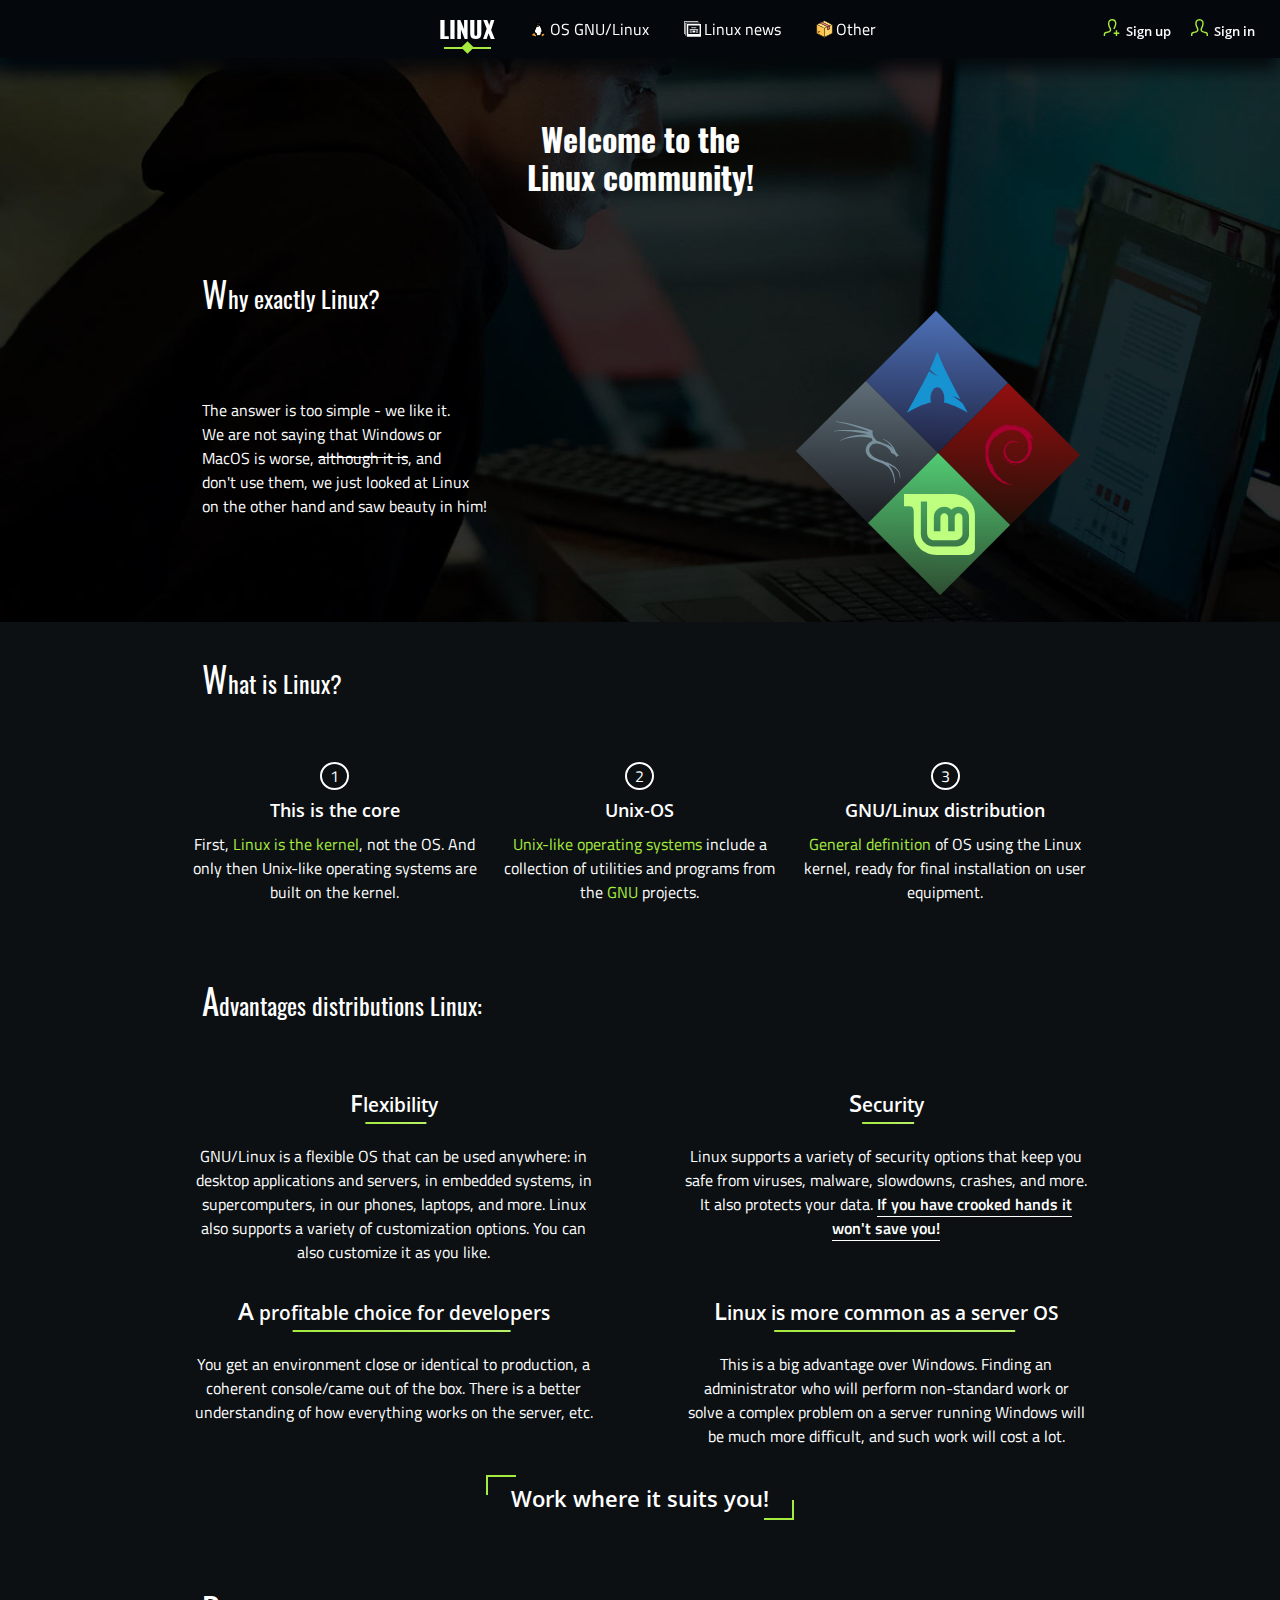
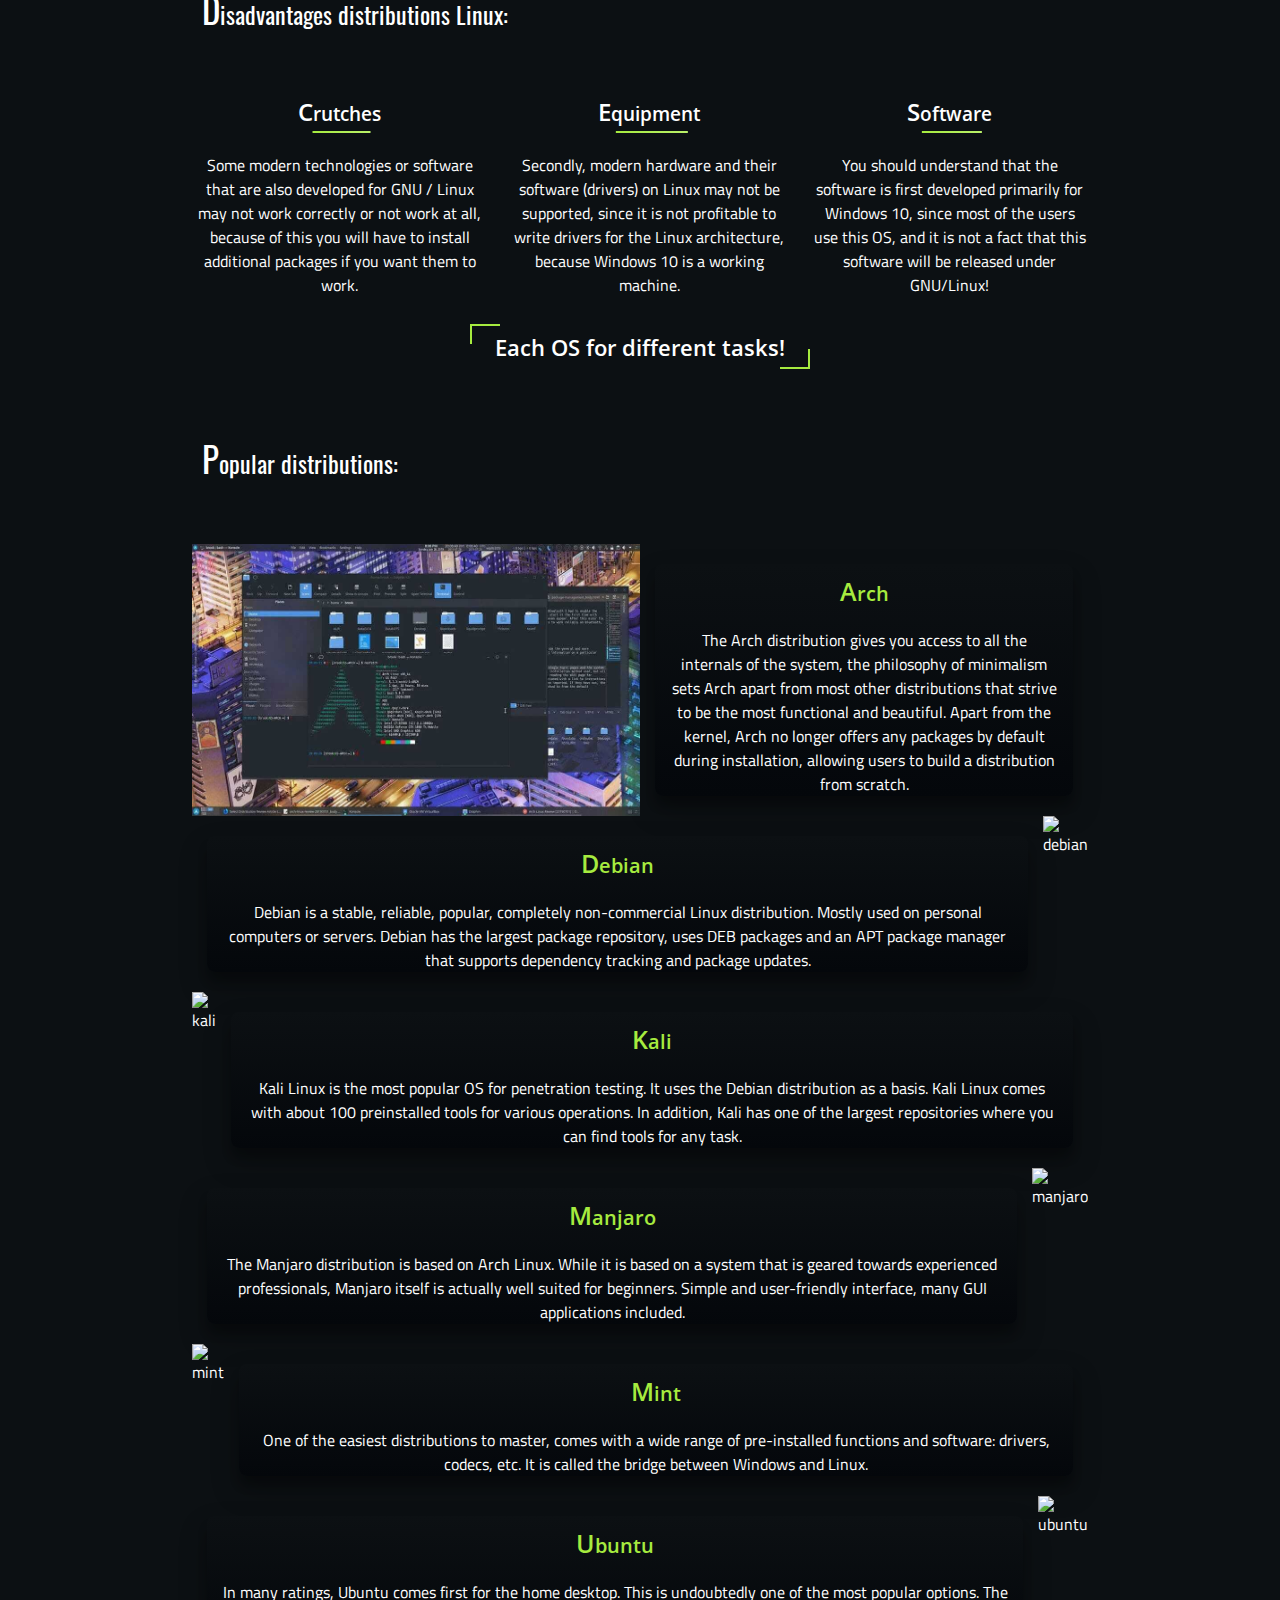
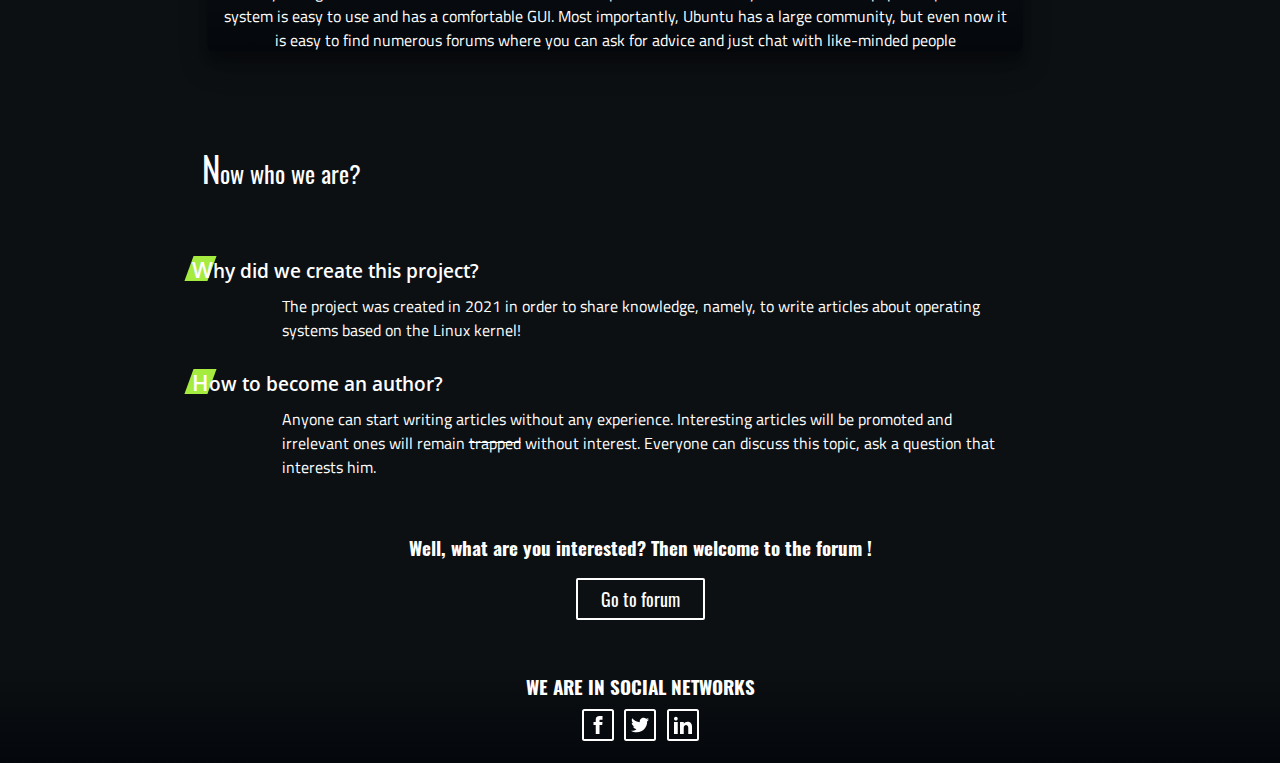
==== commit e61adfab: "Убрал повторяющиеся блоки" ====
--- a/index.html
+++ b/index.html
@@ -487,35 +487,6 @@
                 </div>
             </div>
         </div>
-    </div>
-
-    <div class="about-us">
-        <div class="container">
-            <h2 class="about-us-title subtopic-title">Now who we are?</h2>
-            <div class="about-us__content">
-                <div class="about-us__content__items">
-                    <div class="about-us__content-item">
-                        <h3 class="about-us__content-item-title">Why did we create this project?</h3>
-                        <div class="about-us__content-item-text">
-                            <p>
-                                The project was created in 2021 in order to share knowledge, namely, to write articles
-                                about operating systems based on the Linux kernel!
-                            </p>
-                        </div>
-                    </div>
-                    <div class="about-us__content-item">
-                        <h3 class="about-us__content-item-title">How to become an author?</h3>
-                        <div class="about-us__content-item-text">
-                            <p>
-                                Anyone can start writing articles without any experience. Interesting articles will
-                                be promoted and irrelevant ones will remain <s>trapped</s> without interest. Everyone
-                                can discuss this topic, ask a question that interests him.
-                            </p>
-                        </div>
-                    </div>
-                </div>
-            </div>
-        </div>
     <div class="pop-distributions-back-btn">
         <h3>Well, what are you interested? Then welcome to the forum !</h3>
         <a href="main.html" class="pop-distributions-btn">Go to forum</a>
